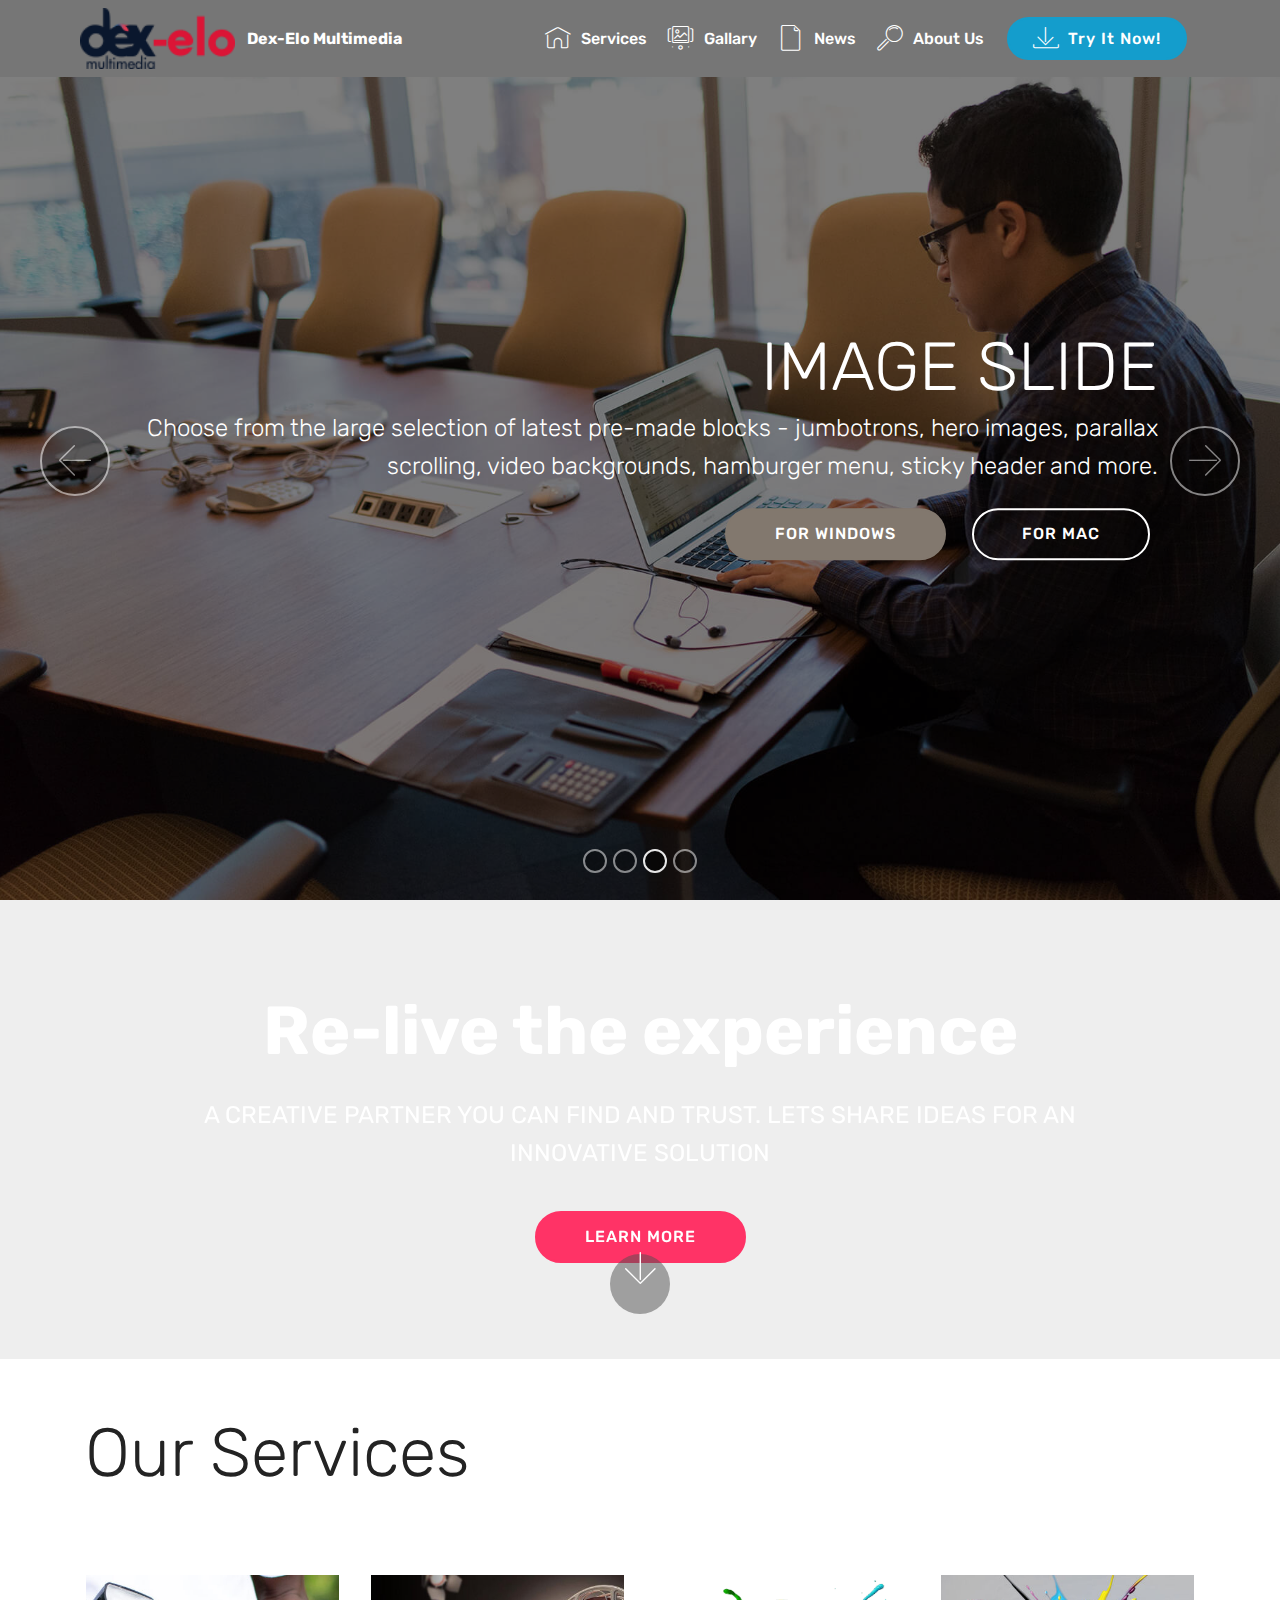
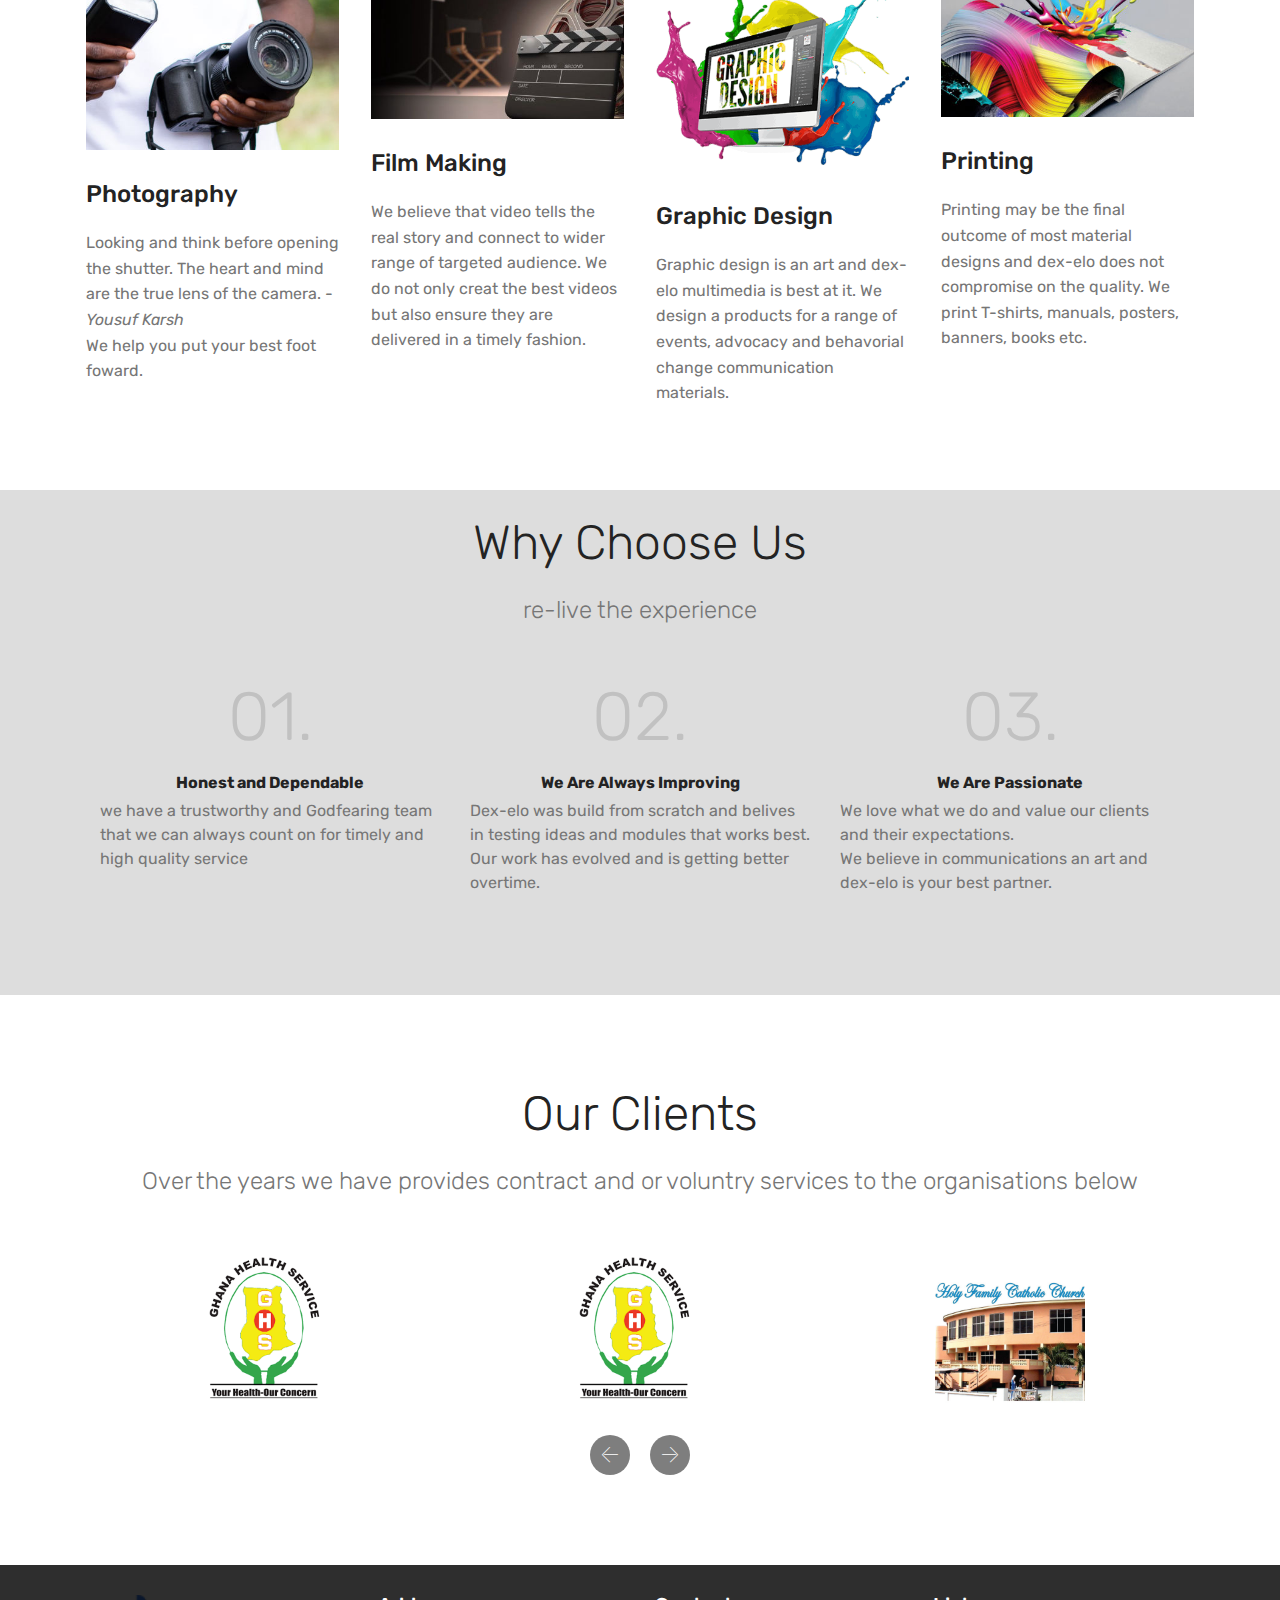
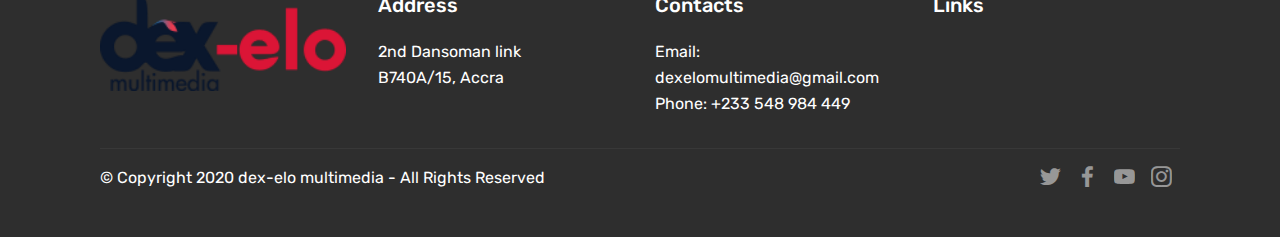
==== index.html @ 0873e0fc "create github pages" ====
<!DOCTYPE html>
<html  >
<head>
  <!-- Site made with Mobirise Website Builder v4.11.6, https://mobirise.com -->
  <meta charset="UTF-8">
  <meta http-equiv="X-UA-Compatible" content="IE=edge">
  <meta name="generator" content="Mobirise v4.11.6, mobirise.com">
  <meta name="viewport" content="width=device-width, initial-scale=1, minimum-scale=1">
  <link rel="shortcut icon" href="assets/images/dex-elo-logo-122x48.png" type="image/x-icon">
  <meta name="description" content="">
  
  <title>Home</title>
  <link rel="stylesheet" href="assets/web/assets/mobirise-icons/mobirise-icons.css">
  <link rel="stylesheet" href="assets/bootstrap/css/bootstrap.min.css">
  <link rel="stylesheet" href="assets/bootstrap/css/bootstrap-grid.min.css">
  <link rel="stylesheet" href="assets/bootstrap/css/bootstrap-reboot.min.css">
  <link rel="stylesheet" href="assets/socicon/css/styles.css">
  <link rel="stylesheet" href="assets/dropdown/css/style.css">
  <link rel="stylesheet" href="assets/tether/tether.min.css">
  <link rel="stylesheet" href="assets/theme/css/style.css">
  <link rel="preload" as="style" href="assets/mobirise/css/mbr-additional.css"><link rel="stylesheet" href="assets/mobirise/css/mbr-additional.css" type="text/css">
  
  
  
</head>
<body>
  <section class="menu cid-qTkzRZLJNu" once="menu" id="menu1-0">

    

    <nav class="navbar navbar-expand beta-menu navbar-dropdown align-items-center navbar-fixed-top navbar-toggleable-sm">
        <button class="navbar-toggler navbar-toggler-right" type="button" data-toggle="collapse" data-target="#navbarSupportedContent" aria-controls="navbarSupportedContent" aria-expanded="false" aria-label="Toggle navigation">
            <div class="hamburger">
                <span></span>
                <span></span>
                <span></span>
                <span></span>
            </div>
        </button>
        <div class="menu-logo">
            <div class="navbar-brand">
                <span class="navbar-logo">
                    <a href="page1.html">
                         <img src="assets/images/dex-elo-logo-122x48.png" alt="Mobirise" title="" style="height: 3.8rem;">
                    </a>
                </span>
                <span class="navbar-caption-wrap"><a class="navbar-caption text-white display-4" href="page1.html">Dex-Elo Multimedia</a></span>
            </div>
        </div>
        <div class="collapse navbar-collapse" id="navbarSupportedContent">
            <ul class="navbar-nav nav-dropdown" data-app-modern-menu="true"><li class="nav-item">
                    <a class="nav-link link text-white display-4" href="https://mobirise.com">
                        <span class="mbri-home mbr-iconfont mbr-iconfont-btn"></span>
                        Services
                    </a>
                </li><li class="nav-item"><a class="nav-link link text-white display-4" href="page3.html"><span class="mbri-image-slider mbr-iconfont mbr-iconfont-btn"></span>
                        
                        Gallary</a></li><li class="nav-item"><a class="nav-link link text-white display-4" href="page2.html"><span class="mbri-new-file mbr-iconfont mbr-iconfont-btn"></span>
                        
                        News</a></li>
                <li class="nav-item">
                    <a class="nav-link link text-white display-4" href="page1.html">
                        <span class="mbri-search mbr-iconfont mbr-iconfont-btn"></span>
                        About Us
                    </a>
                </li></ul>
            <div class="navbar-buttons mbr-section-btn"><a class="btn btn-sm btn-primary display-4" href="https://mobirise.com">
                    <span class="mbri-save mbr-iconfont mbr-iconfont-btn "></span>
                    Try It Now!
                </a></div>
        </div>
    </nav>
</section>

<section class="engine"><a href="https://mobirise.info/q">responsive site templates</a></section><section class="carousel slide cid-rN1eMyso9P" data-interval="false" id="slider1-k">

    

    <div class="full-screen"><div class="mbr-slider slide carousel" data-pause="true" data-keyboard="false" data-ride="false" data-interval="false"><ol class="carousel-indicators"><li data-app-prevent-settings="" data-target="#slider1-k" data-slide-to="0"></li><li data-app-prevent-settings="" data-target="#slider1-k" data-slide-to="1"></li><li data-app-prevent-settings="" data-target="#slider1-k" class=" active" data-slide-to="2"></li><li data-app-prevent-settings="" data-target="#slider1-k" data-slide-to="3"></li></ol><div class="carousel-inner" role="listbox"><div class="carousel-item slider-fullscreen-image" data-bg-video-slide="false" style="background-image: url(assets/images/background1.jpg);"><div class="container container-slide"><div class="image_wrapper"><div class="mbr-overlay"></div><img src="assets/images/background1.jpg" alt="" title=""><div class="carousel-caption justify-content-center"><div class="col-10 align-center"><h2 class="mbr-fonts-style display-1">FULL SCREEN SLIDER</h2><p class="lead mbr-text mbr-fonts-style display-5">Choose from the large selection of latest pre-made blocks - jumbotrons, hero images, parallax scrolling, video backgrounds, hamburger menu, sticky header and more.</p></div></div></div></div></div><div class="carousel-item slider-fullscreen-image" data-bg-video-slide="false" style="background-image: url(assets/images/background2.jpg);"><div class="container container-slide"><div class="image_wrapper"><div class="mbr-overlay"></div><img src="assets/images/background2.jpg" alt="" title=""><div class="carousel-caption justify-content-center"><div class="col-10 align-left"><h2 class="mbr-fonts-style display-1">VIDEO SLIDE</h2><p class="lead mbr-text mbr-fonts-style display-5">Slide with youtube video background and color overlay. Title and text are aligned to the left.</p><div class="mbr-section-btn" buttons="0"><a class="btn btn-primary display-4" href="https://mobirise.com">FOR WINDOWS</a> <a class="btn  btn-white-outline display-4" href="https://mobirise.com">FOR MAC</a></div></div></div></div></div></div><div class="carousel-item slider-fullscreen-image active" data-bg-video-slide="false" style="background-image: url(assets/images/background3.jpg);"><div class="container container-slide"><div class="image_wrapper"><div class="mbr-overlay"></div><img src="assets/images/background3.jpg" alt="" title=""><div class="carousel-caption justify-content-center"><div class="col-10 align-right"><h2 class="mbr-fonts-style display-1">IMAGE SLIDE</h2><p class="lead mbr-text mbr-fonts-style display-5">Choose from the large selection of latest pre-made blocks - jumbotrons, hero images, parallax scrolling, video backgrounds, hamburger menu, sticky header and more.</p><div class="mbr-section-btn" buttons="0"><a class="btn btn-info display-4" href="https://mobirise.com">FOR WINDOWS</a> <a class="btn  btn-white-outline display-4" href="https://mobirise.com">FOR MAC</a></div></div></div></div></div></div><div class="carousel-item slider-fullscreen-image" data-bg-video-slide="false" style="background-image: url(assets/images/img-5803.jpg);"><div class="container container-slide"><div class="image_wrapper"><div class="mbr-overlay"></div><img src="assets/images/img-5803.jpg" alt="" title=""><div class="carousel-caption justify-content-center"><div class="col-10 align-right"><h2 class="mbr-fonts-style display-1">IMAGE SLIDE</h2><p class="lead mbr-text mbr-fonts-style display-5">Choose from the large selection of latest pre-made blocks - jumbotrons, hero images, parallax scrolling, video backgrounds, hamburger menu, sticky header and more.</p><div class="mbr-section-btn" buttons="0"><a class="btn btn-info display-4" href="https://mobirise.com">FOR WINDOWS</a> <a class="btn  btn-white-outline display-4" href="https://mobirise.com">FOR MAC</a></div></div></div></div></div></div></div><a data-app-prevent-settings="" class="carousel-control carousel-control-prev" role="button" data-slide="prev" href="#slider1-k"><span aria-hidden="true" class="mbri-left mbr-iconfont"></span><span class="sr-only">Previous</span></a><a data-app-prevent-settings="" class="carousel-control carousel-control-next" role="button" data-slide="next" href="#slider1-k"><span aria-hidden="true" class="mbri-right mbr-iconfont"></span><span class="sr-only">Next</span></a></div></div>

</section>

<section class="cid-qTkA127IK8 mbr-parallax-background" id="header2-1">

    

    

    <div class="container align-center">
        <div class="row justify-content-md-center">
            <div class="mbr-white col-md-10">
                <h1 class="mbr-section-title mbr-bold pb-3 mbr-fonts-style display-1">
                    Re-live the experience</h1>
                
                <p class="mbr-text pb-3 mbr-fonts-style display-5">
                    A CREATIVE PARTNER YOU CAN FIND AND TRUST. LETS SHARE IDEAS FOR AN INNOVATIVE SOLUTION</p>
                <div class="mbr-section-btn"><a class="btn btn-md btn-secondary display-4" href="page1.html">LEARN MORE</a></div>
            </div>
        </div>
    </div>
    <div class="mbr-arrow hidden-sm-down" aria-hidden="true">
        <a href="#next">
            <i class="mbri-down mbr-iconfont"></i>
        </a>
    </div>
</section>

<section class="services1 cid-rMUDi0NY8j" id="services1-9">
    <!---->
    
    <!---->
    <!--Overlay-->
    
    <!--Container-->
    <div class="container">
        <div class="row justify-content-center">
            <!--Titles-->
            <div class="title pb-5 col-12">
                <h2 class="align-left pb-3 mbr-fonts-style display-1">
                    Our Services</h2>
                
            </div>
            <!--Card-1-->
            <div class="card col-12 col-md-6 p-3 col-lg-3">
                <div class="card-wrapper">
                    <div class="card-img">
                        <img src="assets/images/img-4976-2-416x288.jpg" alt="Mobirise" title="">
                    </div>
                    <div class="card-box">
                        <h4 class="card-title mbr-fonts-style display-5">Photography</h4>
                        <p class="mbr-text mbr-fonts-style display-7">
                            Looking and think before opening the shutter. The heart and mind are the true lens of the camera. -<em>Yousuf Karsh</em><br>We help you put your best foot foward.</p>
                        <!--Btn-->
                        
                    </div>
                </div>
            </div>
            <!--Card-2-->
            <div class="card col-12 col-md-6 p-3 col-lg-3">
                <div class="card-wrapper">
                    <div class="card-img">
                        <img src="assets/images/td-u-filmmaking-production-featured-416x237.jpg" alt="Mobirise" title="">
                    </div>
                    <div class="card-box">
                        <h4 class="card-title mbr-fonts-style display-5">
                            Film Making</h4>
                        <p class="mbr-text mbr-fonts-style display-7">
                            We believe that video tells the real story and connect to wider range of targeted audience. We do not only creat the best videos but also ensure they are delivered in a timely fashion.</p>
                        <!--Btn-->
                        
                    </div>
                </div>
            </div>
            <!--Card-3-->
            <div class="card col-12 col-md-6 p-3 col-lg-3">
                <div class="card-wrapper">
                    <div class="card-img">
                        <img src="assets/images/graphic-design-banner-827852-416x324.png" alt="Mobirise" title="">
                    </div>
                    <div class="card-box">
                        <h4 class="card-title mbr-fonts-style display-5">Graphic Design</h4>
                        <p class="mbr-text mbr-fonts-style display-7">
                            Graphic design is an art and dex-elo multimedia is best at it. We design a products for a range of events, advocacy and behavorial change communication materials.</p>
                        <!--Btn-->
                        
                    </div>
                </div>
            </div>
            <!--Card-4-->
            <div class="card col-12 col-md-6 p-3 col-lg-3 last-child">
                <div class="card-wrapper">
                    <div class="card-img">
                        <img src="assets/images/printing-services-toronto-416x234.jpg" alt="Mobirise" title="">
                    </div>
                    <div class="card-box">
                        <h4 class="card-title mbr-fonts-style display-5">
                            Printing
                        </h4>
                        <p class="mbr-text mbr-fonts-style display-7">Printing may be the final outcome of most material designs and dex-elo does not compromise on the quality. We print T-shirts, manuals, posters, banners, books etc.</p>
                        <!--Btn-->
                        
                    </div>
                </div>
            </div>
        </div>
    </div>
</section>

<section class="counters6 counters cid-rMUD8htPBD mbr-parallax-background" id="counters6-8">

    

    <div class="mbr-overlay" style="opacity: 0.5; background-color: rgb(204, 204, 204);">
    </div>

    <div class="container pt-4 mt-2">
        <h2 class="mbr-section-title pb-3 align-center mbr-fonts-style display-2">Why Choose Us</h2>
        <h3 class="mbr-section-subtitle pb-5 align-center mbr-fonts-style display-5">
            re-live the experience</h3>
        <div>
                <div class="cards-container">
                    <div class="card col-12 col-md-6 col-lg-4 pb-md-4">
                        <div class="panel-item align-center">
                            <div class="card-img pb-3">
                                <h3 class="img-text mbr-fonts-style display-1">01.</h3>
                            </div>
                            <div class="card-text">
                                <h4 class="mbr-content-title mbr-bold mbr-fonts-style display-7">Honest and Dependable</h4>
                                <p class="mbr-content-text mbr-fonts-style display-7">
                                    we have a trustworthy and Godfearing team that we can always count on for timely and high quality service</p>
                            </div>
                        </div>
                    </div>
                    <div class="card col-12 col-md-6 col-lg-4 pb-md-4">
                        <div class="panel-item align-center">
                            <div class="card-img pb-3">
                                <h3 class="img-text mbr-fonts-style display-1">02.</h3>
                            </div>
                            <div class="card-text">
                                <h4 class="mbr-content-title mbr-bold mbr-fonts-style display-7">We Are Always Improving</h4>
                                <p class="mbr-content-text mbr-fonts-style display-7">
                                    Dex-elo was build from scratch and belives in testing ideas and modules that works best. Our work has evolved and is getting better overtime.</p>
                            </div>
                        </div>
                    </div>
                    <div class="card col-12 col-md-6 col-lg-4 last-child">
                        <div class="panel-item align-center">
                            <div class="card-img pb-3">
                                <h3 class="img-text mbr-fonts-style display-1">03.</h3>
                            </div>
                            <div class="card-text">
                                <h4 class="mbr-content-title mbr-bold mbr-fonts-style display-7">We Are Passionate</h4>
                                <p class="mbr-content-text mbr-fonts-style display-7">
                                        We love what we do and value our clients and their expectations.<br>We believe in communications an art and dex-elo is your best partner.</p>
                            </div>
                        </div>
                    </div>
                    
                </div>
            </div>
    </div>
</section>

<section class="clients cid-rMUDwthqH9" data-interval="false" id="clients-a">
      

    
        <div class="container mb-5">
            <div class="media-container-row">
                <div class="col-12 align-center">
                    <h2 class="mbr-section-title pb-3 mbr-fonts-style display-2">
                        Our Clients
                    </h2>
                    <h3 class="mbr-section-subtitle mbr-light mbr-fonts-style display-5">Over the years we have provides contract and or voluntry services to the organisations below</h3>
                </div>
            </div>
        </div>

    <div class="container">
        <div class="carousel slide" role="listbox" data-pause="true" data-keyboard="false" data-ride="carousel" data-interval="5000">
            <div class="carousel-inner" data-visible="4">
                
                
                
                
                
            <div class="carousel-item ">
                    <div class="media-container-row">
                        <div class="col-md-12">
                            <div class="wrap-img ">
                                <img src="assets/images/download-225x225.png" class="img-responsive clients-img" alt="" title="">
                            </div>
                        </div>
                    </div>
                </div><div class="carousel-item ">
                    <div class="media-container-row">
                        <div class="col-md-12">
                            <div class="wrap-img ">
                                <img src="assets/images/download-225x225.png" class="img-responsive clients-img" alt="" title="">
                            </div>
                        </div>
                    </div>
                </div><div class="carousel-item ">
                    <div class="media-container-row">
                        <div class="col-md-12">
                            <div class="wrap-img ">
                                <img src="assets/images/holy-900x900.jpg" class="img-responsive clients-img" alt="" title="">
                            </div>
                        </div>
                    </div>
                </div></div>
            <div class="carousel-controls">
                <a data-app-prevent-settings="" class="carousel-control carousel-control-prev" role="button" data-slide="prev">
                    <span aria-hidden="true" class="mbri-left mbr-iconfont"></span>
                    <span class="sr-only">Previous</span>
                </a>
                <a data-app-prevent-settings="" class="carousel-control carousel-control-next" role="button" data-slide="next">
                    <span aria-hidden="true" class="mbri-right mbr-iconfont"></span>
                    <span class="sr-only">Next</span>
                </a>
            </div>
        </div>
    </div>
</section>

<section class="cid-qTkAaeaxX5" id="footer1-2">

    

    

    <div class="container">
        <div class="media-container-row content text-white">
            <div class="col-12 col-md-3">
                <div class="media-wrap">
                    <a href="https://mobirise.com/">
                        <img src="assets/images/dex-elo-logo-192x75.png" alt="Mobirise" title="">
                    </a>
                </div>
            </div>
            <div class="col-12 col-md-3 mbr-fonts-style display-7">
                <h5 class="pb-3">
                    Address
                </h5>
                <p class="mbr-text">
                    2nd Dansoman link &nbsp; &nbsp; &nbsp; &nbsp; &nbsp; &nbsp; &nbsp; &nbsp; &nbsp; &nbsp;&nbsp;<br>B740A/15, Accra&nbsp;</p>
            </div>
            <div class="col-12 col-md-3 mbr-fonts-style display-7">
                <h5 class="pb-3">
                    Contacts
                </h5>
                <p class="mbr-text">
                    Email: dexelomultimedia@gmail.com
                    <br>Phone: +233 548 984 449 &nbsp; &nbsp; &nbsp; &nbsp; &nbsp; &nbsp;&nbsp;<br></p>
            </div>
            <div class="col-12 col-md-3 mbr-fonts-style display-7">
                <h5 class="pb-3">
                    Links
                </h5>
                <p class="mbr-text">&nbsp;<br>&nbsp;<br><br></p>
            </div>
        </div>
        <div class="footer-lower">
            <div class="media-container-row">
                <div class="col-sm-12">
                    <hr>
                </div>
            </div>
            <div class="media-container-row mbr-white">
                <div class="col-sm-6 copyright">
                    <p class="mbr-text mbr-fonts-style display-7">
                        © Copyright 2020 dex-elo multimedia - All Rights Reserved
                    </p>
                </div>
                <div class="col-md-6">
                    <div class="social-list align-right">
                        <div class="soc-item">
                            <a href="https://twitter.com/dexelomultimedia" target="_blank">
                                <span class="mbr-iconfont mbr-iconfont-social socicon-twitter socicon"></span>
                            </a>
                        </div>
                        <div class="soc-item">
                            <a href="https://www.facebook.com/dexelomultimedia" target="_blank">
                                <span class="mbr-iconfont mbr-iconfont-social socicon-facebook socicon"></span>
                            </a>
                        </div>
                        <div class="soc-item">
                            <a href="https://www.youtube.com/channel/UCo9VFwol6zrpH3OZ1vHnXPw/featured?view_as=subscriber" target="_blank">
                                <span class="mbr-iconfont mbr-iconfont-social socicon-youtube socicon"></span>
                            </a>
                        </div>
                        <div class="soc-item">
                            <a href="https://instagram.com/dexelomultimedia" target="_blank">
                                <span class="mbr-iconfont mbr-iconfont-social socicon-instagram socicon"></span>
                            </a>
                        </div>
                        
                        
                    </div>
                </div>
            </div>
        </div>
    </div>
</section>


  <script src="assets/web/assets/jquery/jquery.min.js"></script>
  <script src="assets/popper/popper.min.js"></script>
  <script src="assets/bootstrap/js/bootstrap.min.js"></script>
  <script src="assets/smoothscroll/smooth-scroll.js"></script>
  <script src="assets/dropdown/js/nav-dropdown.js"></script>
  <script src="assets/dropdown/js/navbar-dropdown.js"></script>
  <script src="assets/touchswipe/jquery.touch-swipe.min.js"></script>
  <script src="assets/tether/tether.min.js"></script>
  <script src="assets/vimeoplayer/jquery.mb.vimeo_player.js"></script>
  <script src="assets/mbr-clients-slider/mbr-clients-slider.js"></script>
  <script src="assets/bootstrapcarouselswipe/bootstrap-carousel-swipe.js"></script>
  <script src="assets/parallax/jarallax.min.js"></script>
  <script src="assets/viewportchecker/jquery.viewportchecker.js"></script>
  <script src="assets/ytplayer/jquery.mb.ytplayer.min.js"></script>
  <script src="assets/theme/js/script.js"></script>
  <script src="assets/slidervideo/script.js"></script>
  
  
</body>
</html>
---- assets/web/assets/mobirise-icons/mobirise-icons.css ----
@font-face {
  font-family: 'MobiriseIcons';
  src:  url('mobirise-icons.eot?spat4u');
  src:  url('mobirise-icons.eot?spat4u#iefix') format('embedded-opentype'),
    url('mobirise-icons.ttf?spat4u') format('truetype'),
    url('mobirise-icons.woff?spat4u') format('woff'),
    url('mobirise-icons.svg?spat4u#MobiriseIcons') format('svg');
  font-weight: normal;
  font-style: normal;
  font-display: swap;
}

[class^="mbri-"], [class*=" mbri-"] {
  /* use !important to prevent issues with browser extensions that change fonts */
  font-family: MobiriseIcons !important;
  speak: none;
  font-style: normal;
  font-weight: normal;
  font-variant: normal;
  text-transform: none;
  line-height: 1;

  /* Better Font Rendering =========== */
  -webkit-font-smoothing: antialiased;
  -moz-osx-font-smoothing: grayscale;
}

.mbri-add-submenu:before {
  content: "\e900";
}
.mbri-alert:before {
  content: "\e901";
}
.mbri-align-center:before {
  content: "\e902";
}
.mbri-align-justify:before {
  content: "\e903";
}
.mbri-align-left:before {
  content: "\e904";
}
.mbri-align-right:before {
  content: "\e905";
}
.mbri-android:before {
  content: "\e906";
}
.mbri-apple:before {
  content: "\e907";
}
.mbri-arrow-down:before {
  content: "\e908";
}
.mbri-arrow-next:before {
  content: "\e909";
}
.mbri-arrow-prev:before {
  content: "\e90a";
}
.mbri-arrow-up:before {
  content: "\e90b";
}
.mbri-bold:before {
  content: "\e90c";
}
.mbri-bookmark:before {
  content: "\e90d";
}
.mbri-bootstrap:before {
  content: "\e90e";
}
.mbri-briefcase:before {
  content: "\e90f";
}
.mbri-browse:before {
  content: "\e910";
}
.mbri-bulleted-list:before {
  content: "\e911";
}
.mbri-calendar:before {
  content: "\e912";
}
.mbri-camera:before {
  content: "\e913";
}
.mbri-cart-add:before {
  content: "\e914";
}
.mbri-cart-full:before {
  content: "\e915";
}
.mbri-cash:before {
  content: "\e916";
}
.mbri-change-style:before {
  content: "\e917";
}
.mbri-chat:before {
  content: "\e918";
}
.mbri-clock:before {
  content: "\e919";
}
.mbri-close:before {
  content: "\e91a";
}
.mbri-cloud:before {
  content: "\e91b";
}
.mbri-code:before {
  content: "\e91c";
}
.mbri-contact-form:before {
  content: "\e91d";
}
.mbri-credit-card:before {
  content: "\e91e";
}
.mbri-cursor-click:before {
  content: "\e91f";
}
.mbri-cust-feedback:before {
  content: "\e920";
}
.mbri-database:before {
  content: "\e921";
}
.mbri-delivery:before {
  content: "\e922";
}
.mbri-desktop:before {
  content: "\e923";
}
.mbri-devices:before {
  content: "\e924";
}
.mbri-down:before {
  content: "\e925";
}
.mbri-download:before {
  content: "\e989";
}
.mbri-drag-n-drop:before {
  content: "\e927";
}
.mbri-drag-n-drop2:before {
  content: "\e928";
}
.mbri-edit:before {
  content: "\e929";
}
.mbri-edit2:before {
  content: "\e92a";
}
.mbri-error:before {
  content: "\e92b";
}
.mbri-extension:before {
  content: "\e92c";
}
.mbri-features:before {
  content: "\e92d";
}
.mbri-file:before {
  content: "\e92e";
}
.mbri-flag:before {
  content: "\e92f";
}
.mbri-folder:before {
  content: "\e930";
}
.mbri-gift:before {
  content: "\e931";
}
.mbri-github:before {
  content: "\e932";
}
.mbri-globe:before {
  content: "\e933";
}
.mbri-globe-2:before {
  content: "\e934";
}
.mbri-growing-chart:before {
  content: "\e935";
}
.mbri-hearth:before {
  content: "\e936";
}
.mbri-help:before {
  content: "\e937";
}
.mbri-home:before {
  content: "\e938";
}
.mbri-hot-cup:before {
  content: "\e939";
}
.mbri-idea:before {
  content: "\e93a";
}
.mbri-image-gallery:before {
  content: "\e93b";
}
.mbri-image-slider:before {
  content: "\e93c";
}
.mbri-info:before {
  content: "\e93d";
}
.mbri-italic:before {
  content: "\e93e";
}
.mbri-key:before {
  content: "\e93f";
}
.mbri-laptop:before {
  content: "\e940";
}
.mbri-layers:before {
  content: "\e941";
}
.mbri-left-right:before {
  content: "\e942";
}
.mbri-left:before {
  content: "\e943";
}
.mbri-letter:before {
  content: "\e944";
}
.mbri-like:before {
  content: "\e945";
}
.mbri-link:before {
  content: "\e946";
}
.mbri-lock:before {
  content: "\e947";
}
.mbri-login:before {
  content: "\e948";
}
.mbri-logout:before {
  content: "\e949";
}
.mbri-magic-stick:before {
  content: "\e94a";
}
.mbri-map-pin:before {
  content: "\e94b";
}
.mbri-menu:before {
  content: "\e94c";
}
.mbri-mobile:before {
  content: "\e94d";
}
.mbri-mobile2:before {
  content: "\e94e";
}
.mbri-mobirise:before {
  content: "\e94f";
}
.mbri-more-horizontal:before {
  content: "\e950";
}
.mbri-more-vertical:before {
  content: "\e951";
}
.mbri-music:before {
  content: "\e952";
}
.mbri-new-file:before {
  content: "\e953";
}
.mbri-numbered-list:before {
  content: "\e954";
}
.mbri-opened-folder:before {
  content: "\e955";
}
.mbri-pages:before {
  content: "\e956";
}
.mbri-paper-plane:before {
  content: "\e957";
}
.mbri-paperclip:before {
  content: "\e958";
}
.mbri-photo:before {
  content: "\e959";
}
.mbri-photos:before {
  content: "\e95a";
}
.mbri-pin:before {
  content: "\e95b";
}
.mbri-play:before {
  content: "\e95c";
}
.mbri-plus:before {
  content: "\e95d";
}
.mbri-preview:before {
  content: "\e95e";
}
.mbri-print:before {
  content: "\e95f";
}
.mbri-protect:before {
  content: "\e960";
}
.mbri-question:before {
  content: "\e961";
}
.mbri-quote-left:before {
  content: "\e962";
}
.mbri-quote-right:before {
  content: "\e963";
}
.mbri-refresh:before {
  content: "\e964";
}
.mbri-responsive:before {
  content: "\e965";
}
.mbri-right:before {
  content: "\e966";
}
.mbri-rocket:before {
  content: "\e967";
}
.mbri-sad-face:before {
  content: "\e968";
}
.mbri-sale:before {
  content: "\e969";
}
.mbri-save:before {
  content: "\e96a";
}
.mbri-search:before {
  content: "\e96b";
}
.mbri-setting:before {
  content: "\e96c";
}
.mbri-setting2:before {
  content: "\e96d";
}
.mbri-setting3:before {
  content: "\e96e";
}
.mbri-share:before {
  content: "\e96f";
}
.mbri-shopping-bag:before {
  content: "\e970";
}
.mbri-shopping-basket:before {
  content: "\e971";
}
.mbri-shopping-cart:before {
  content: "\e972";
}
.mbri-sites:before {
  content: "\e973";
}
.mbri-smile-face:before {
  content: "\e974";
}
.mbri-speed:before {
  content: "\e975";
}
.mbri-star:before {
  content: "\e976";
}
.mbri-success:before {
  content: "\e977";
}
.mbri-sun:before {
  content: "\e978";
}
.mbri-sun2:before {
  content: "\e979";
}
.mbri-tablet:before {
  content: "\e97a";
}
.mbri-tablet-vertical:before {
  content: "\e97b";
}
.mbri-target:before {
  content: "\e97c";
}
.mbri-timer:before {
  content: "\e97d";
}
.mbri-to-ftp:before {
  content: "\e97e";
}
.mbri-to-local-drive:before {
  content: "\e97f";
}
.mbri-touch-swipe:before {
  content: "\e980";
}
.mbri-touch:before {
  content: "\e981";
}
.mbri-trash:before {
  content: "\e982";
}
.mbri-underline:before {
  content: "\e983";
}
.mbri-unlink:before {
  content: "\e984";
}
.mbri-unlock:before {
  content: "\e985";
}
.mbri-up-down:before {
  content: "\e986";
}
.mbri-up:before {
  content: "\e987";
}
.mbri-update:before {
  content: "\e988";
}
.mbri-upload:before {
 content: "\e926"; 
}
.mbri-user:before {
  content: "\e98a";
}
.mbri-user2:before {
  content: "\e98b";
}
.mbri-users:before {
  content: "\e98c";
}
.mbri-video:before {
  content: "\e98d";
}
.mbri-video-play:before {
  content: "\e98e";
}
.mbri-watch:before {
  content: "\e98f";
}
.mbri-website-theme:before {
  content: "\e990";
}
.mbri-wifi:before {
  content: "\e991";
}
.mbri-windows:before {
  content: "\e992";
}
.mbri-zoom-out:before {
  content: "\e993";
}
.mbri-redo:before {
  content: "\e994";
}
.mbri-undo:before {
  content: "\e995";
}
---- assets/socicon/css/styles.css ----
@charset "UTF-8";

@font-face {
  font-family: "socicon";
  src:url("../fonts/socicon.eot");
  src:url("../fonts/socicon.eot?#iefix") format("embedded-opentype"),
    url("../fonts/socicon.woff") format("woff"),
    url("../fonts/socicon.ttf") format("truetype"),
    url("../fonts/socicon.svg#socicon") format("svg");
  font-weight: normal;
  font-style: normal;
  font-display:swap;
}

[data-icon]:before {
  font-family: "socicon" !important;
  content: attr(data-icon);
  font-style: normal !important;
  font-weight: normal !important;
  font-variant: normal !important;
  text-transform: none !important;
  speak: none;
  line-height: 1;
  -webkit-font-smoothing: antialiased;
  -moz-osx-font-smoothing: grayscale;
}

[class^="socicon-"]:before,
[class*=" socicon-"]:before {
  font-family: "socicon" !important;
  font-style: normal !important;
  font-weight: normal !important;
  font-variant: normal !important;
  text-transform: none !important;
  speak: none;
  line-height: 1;
  -webkit-font-smoothing: antialiased;
  -moz-osx-font-smoothing: grayscale;
}

.socicon-modelmayhem:before {
  content: "\e000";
}
.socicon-mixcloud:before {
  content: "\e001";
}
.socicon-drupal:before {
  content: "\e002";
}
.socicon-swarm:before {
  content: "\e003";
}
.socicon-istock:before {
  content: "\e004";
}
.socicon-yammer:before {
  content: "\e005";
}
.socicon-ello:before {
  content: "\e006";
}
.socicon-stackoverflow:before {
  content: "\e007";
}
.socicon-persona:before {
  content: "\e008";
}
.socicon-triplej:before {
  content: "\e009";
}
.socicon-houzz:before {
  content: "\e00a";
}
.socicon-rss:before {
  content: "\e00b";
}
.socicon-paypal:before {
  content: "\e00c";
}
.socicon-odnoklassniki:before {
  content: "\e00d";
}
.socicon-airbnb:before {
  content: "\e00e";
}
.socicon-periscope:before {
  content: "\e00f";
}
.socicon-outlook:before {
  content: "\e010";
}
.socicon-coderwall:before {
  content: "\e011";
}
.socicon-tripadvisor:before {
  content: "\e012";
}
.socicon-appnet:before {
  content: "\e013";
}
.socicon-goodreads:before {
  content: "\e014";
}
.socicon-tripit:before {
  content: "\e015";
}
.socicon-lanyrd:before {
  content: "\e016";
}
.socicon-slideshare:before {
  content: "\e017";
}
.socicon-buffer:before {
  content: "\e018";
}
.socicon-disqus:before {
  content: "\e019";
}
.socicon-vkontakte:before {
  content: "\e01a";
}
.socicon-whatsapp:before {
  content: "\e01b";
}
.socicon-patreon:before {
  content: "\e01c";
}
.socicon-storehouse:before {
  content: "\e01d";
}
.socicon-pocket:before {
  content: "\e01e";
}
.socicon-mail:before {
  content: "\e01f";
}
.socicon-blogger:before {
  content: "\e020";
}
.socicon-technorati:before {
  content: "\e021";
}
.socicon-reddit:before {
  content: "\e022";
}
.socicon-dribbble:before {
  content: "\e023";
}
.socicon-stumbleupon:before {
  content: "\e024";
}
.socicon-digg:before {
  content: "\e025";
}
.socicon-envato:before {
  content: "\e026";
}
.socicon-behance:before {
  content: "\e027";
}
.socicon-delicious:before {
  content: "\e028";
}
.socicon-deviantart:before {
  content: "\e029";
}
.socicon-forrst:before {
  content: "\e02a";
}
.socicon-play:before {
  content: "\e02b";
}
.socicon-zerply:before {
  content: "\e02c";
}
.socicon-wikipedia:before {
  content: "\e02d";
}
.socicon-apple:before {
  content: "\e02e";
}
.socicon-flattr:before {
  content: "\e02f";
}
.socicon-github:before {
  content: "\e030";
}
.socicon-renren:before {
  content: "\e031";
}
.socicon-friendfeed:before {
  content: "\e032";
}
.socicon-newsvine:before {
  content: "\e033";
}
.socicon-identica:before {
  content: "\e034";
}
.socicon-bebo:before {
  content: "\e035";
}
.socicon-zynga:before {
  content: "\e036";
}
.socicon-steam:before {
  content: "\e037";
}
.socicon-xbox:before {
  content: "\e038";
}
.socicon-windows:before {
  content: "\e039";
}
.socicon-qq:before {
  content: "\e03a";
}
.socicon-douban:before {
  content: "\e03b";
}
.socicon-meetup:before {
  content: "\e03c";
}
.socicon-playstation:before {
  content: "\e03d";
}
.socicon-android:before {
  content: "\e03e";
}
.socicon-snapchat:before {
  content: "\e03f";
}
.socicon-twitter:before {
  content: "\e040";
}
.socicon-facebook:before {
  content: "\e041";
}
.socicon-googleplus:before {
  content: "\e042";
}
.socicon-pinterest:before {
  content: "\e043";
}
.socicon-foursquare:before {
  content: "\e044";
}
.socicon-yahoo:before {
  content: "\e045";
}
.socicon-skype:before {
  content: "\e046";
}
.socicon-yelp:before {
  content: "\e047";
}
.socicon-feedburner:before {
  content: "\e048";
}
.socicon-linkedin:before {
  content: "\e049";
}
.socicon-viadeo:before {
  content: "\e04a";
}
.socicon-xing:before {
  content: "\e04b";
}
.socicon-myspace:before {
  content: "\e04c";
}
.socicon-soundcloud:before {
  content: "\e04d";
}
.socicon-spotify:before {
  content: "\e04e";
}
.socicon-grooveshark:before {
  content: "\e04f";
}
.socicon-lastfm:before {
  content: "\e050";
}
.socicon-youtube:before {
  content: "\e051";
}
.socicon-vimeo:before {
  content: "\e052";
}
.socicon-dailymotion:before {
  content: "\e053";
}
.socicon-vine:before {
  content: "\e054";
}
.socicon-flickr:before {
  content: "\e055";
}
.socicon-500px:before {
  content: "\e056";
}
.socicon-wordpress:before {
  content: "\e058";
}
.socicon-tumblr:before {
  content: "\e059";
}
.socicon-twitch:before {
  content: "\e05a";
}
.socicon-8tracks:before {
  content: "\e05b";
}
.socicon-amazon:before {
  content: "\e05c";
}
.socicon-icq:before {
  content: "\e05d";
}
.socicon-smugmug:before {
  content: "\e05e";
}
.socicon-ravelry:before {
  content: "\e05f";
}
.socicon-weibo:before {
  content: "\e060";
}
.socicon-baidu:before {
  content: "\e061";
}
.socicon-angellist:before {
  content: "\e062";
}
.socicon-ebay:before {
  content: "\e063";
}
.socicon-imdb:before {
  content: "\e064";
}
.socicon-stayfriends:before {
  content: "\e065";
}
.socicon-residentadvisor:before {
  content: "\e066";
}
.socicon-google:before {
  content: "\e067";
}
.socicon-yandex:before {
  content: "\e068";
}
.socicon-sharethis:before {
  content: "\e069";
}
.socicon-bandcamp:before {
  content: "\e06a";
}
.socicon-itunes:before {
  content: "\e06b";
}
.socicon-deezer:before {
  content: "\e06c";
}
.socicon-telegram:before {
  content: "\e06e";
}
.socicon-openid:before {
  content: "\e06f";
}
.socicon-amplement:before {
  content: "\e070";
}
.socicon-viber:before {
  content: "\e071";
}
.socicon-zomato:before {
  content: "\e072";
}
.socicon-draugiem:before {
  content: "\e074";
}
.socicon-endomodo:before {
  content: "\e075";
}
.socicon-filmweb:before {
  content: "\e076";
}
.socicon-stackexchange:before {
  content: "\e077";
}
.socicon-wykop:before {
  content: "\e078";
}
.socicon-teamspeak:before {
  content: "\e079";
}
.socicon-teamviewer:before {
  content: "\e07a";
}
.socicon-ventrilo:before {
  content: "\e07b";
}
.socicon-younow:before {
  content: "\e07c";
}
.socicon-raidcall:before {
  content: "\e07d";
}
.socicon-mumble:before {
  content: "\e07e";
}
.socicon-medium:before {
  content: "\e06d";
}
.socicon-bebee:before {
  content: "\e07f";
}
.socicon-hitbox:before {
  content: "\e080";
}
.socicon-reverbnation:before {
  content: "\e081";
}
.socicon-formulr:before {
  content: "\e082";
}
.socicon-instagram:before {
  content: "\e057";
}
.socicon-battlenet:before {
  content: "\e083";
}
.socicon-chrome:before {
  content: "\e084";
}
.socicon-discord:before {
  content: "\e086";
}
.socicon-issuu:before {
  content: "\e087";
}
.socicon-macos:before {
  content: "\e088";
}
.socicon-firefox:before {
  content: "\e089";
}
.socicon-opera:before {
  content: "\e08d";
}
.socicon-keybase:before {
  content: "\e090";
}
.socicon-alliance:before {
  content: "\e091";
}
.socicon-livejournal:before {
  content: "\e092";
}
.socicon-googlephotos:before {
  content: "\e093";
}
.socicon-horde:before {
  content: "\e094";
}
.socicon-etsy:before {
  content: "\e095";
}
.socicon-zapier:before {
  content: "\e096";
}
.socicon-google-scholar:before {
  content: "\e097";
}
.socicon-researchgate:before {
  content: "\e098";
}
.socicon-wechat:before {
  content: "\e099";
}
.socicon-strava:before {
  content: "\e09a";
}
.socicon-line:before {
  content: "\e09b";
}
.socicon-lyft:before {
  content: "\e09c";
}
.socicon-uber:before {
  content: "\e09d";
}
.socicon-songkick:before {
  content: "\e09e";
}
.socicon-viewbug:before {
  content: "\e09f";
}
.socicon-googlegroups:before {
  content: "\e0a0";
}
.socicon-quora:before {
  content: "\e073";
}
.socicon-diablo:before {
  content: "\e085";
}
.socicon-blizzard:before {
  content: "\e0a1";
}
.socicon-hearthstone:before {
  content: "\e08b";
}
.socicon-heroes:before {
  content: "\e08a";
}
.socicon-overwatch:before {
  content: "\e08c";
}
.socicon-warcraft:before {
  content: "\e08e";
}
.socicon-starcraft:before {
  content: "\e08f";
}
.socicon-beam:before {
  content: "\e0a2";
}
.socicon-curse:before {
  content: "\e0a3";
}
.socicon-player:before {
  content: "\e0a4";
}
.socicon-streamjar:before {
  content: "\e0a5";
}
.socicon-nintendo:before {
  content: "\e0a6";
}
.socicon-hellocoton:before {
  content: "\e0a7";
}
---- assets/dropdown/css/style.css ----
.navbar-dropdown {
  left: 0;
  padding: 0;
  position: absolute;
  right: 0;
  top: 0;
  transition: all 0.45s ease;
  z-index: 1030;
  background: #282828; }
  .navbar-dropdown .navbar-logo {
    margin-right: 0.8rem;
    transition: margin 0.3s ease-in-out;
    vertical-align: middle; }
    .navbar-dropdown .navbar-logo img {
      height: 3.125rem;
      transition: all 0.3s ease-in-out; }
    .navbar-dropdown .navbar-logo.mbr-iconfont {
      font-size: 3.125rem;
      line-height: 3.125rem; }
  .navbar-dropdown .navbar-caption {
    font-weight: 700;
    white-space: normal;
    vertical-align: -4px;
    line-height: 3.125rem !important; }
    .navbar-dropdown .navbar-caption, .navbar-dropdown .navbar-caption:hover {
      color: inherit;
      text-decoration: none; }
  .navbar-dropdown .mbr-iconfont + .navbar-caption {
    vertical-align: -1px; }
  .navbar-dropdown.navbar-fixed-top {
    position: fixed; }
  .navbar-dropdown .navbar-brand span {
    vertical-align: -4px; }
  .navbar-dropdown.bg-color.transparent {
    background: none; }
  .navbar-dropdown.navbar-short .navbar-brand {
    padding: 0.625rem 0; }
    .navbar-dropdown.navbar-short .navbar-brand span {
      vertical-align: -1px; }
  .navbar-dropdown.navbar-short .navbar-caption {
    line-height: 2.375rem !important;
    vertical-align: -2px; }
  .navbar-dropdown.navbar-short .navbar-logo {
    margin-right: 0.5rem; }
    .navbar-dropdown.navbar-short .navbar-logo img {
      height: 2.375rem; }
    .navbar-dropdown.navbar-short .navbar-logo.mbr-iconfont {
      font-size: 2.375rem;
      line-height: 2.375rem; }
  .navbar-dropdown.navbar-short .mbr-table-cell {
    height: 3.625rem; }
  .navbar-dropdown .navbar-close {
    left: 0.6875rem;
    position: fixed;
    top: 0.75rem;
    z-index: 1000; }
  .navbar-dropdown .hamburger-icon {
    content: "";
    display: inline-block;
    vertical-align: middle;
    width: 16px;
    -webkit-box-shadow: 0 -6px 0 1px #282828,0 0 0 1px #282828,0 6px 0 1px #282828;
    -moz-box-shadow: 0 -6px 0 1px #282828,0 0 0 1px #282828,0 6px 0 1px #282828;
    box-shadow: 0 -6px 0 1px #282828,0 0 0 1px #282828,0 6px 0 1px #282828; }

.dropdown-menu .dropdown-toggle[data-toggle="dropdown-submenu"]::after {
  border-bottom: 0.35em solid transparent;
  border-left: 0.35em solid;
  border-right: 0;
  border-top: 0.35em solid transparent;
  margin-left: 0.3rem; }

.dropdown-menu .dropdown-item:focus {
  outline: 0; }

.nav-dropdown {
  font-size: 0.75rem;
  font-weight: 500;
  height: auto !important; }
  .nav-dropdown .nav-btn {
    padding-left: 1rem; }
  .nav-dropdown .link {
    margin: .667em 1.667em;
    font-weight: 500;
    padding: 0;
    transition: color .2s ease-in-out; }
    .nav-dropdown .link.dropdown-toggle {
      margin-right: 2.583em; }
      .nav-dropdown .link.dropdown-toggle::after {
        margin-left: .25rem;
        border-top: 0.35em solid;
        border-right: 0.35em solid transparent;
        border-left: 0.35em solid transparent;
        border-bottom: 0; }
      .nav-dropdown .link.dropdown-toggle[aria-expanded="true"] {
        margin: 0;
        padding: 0.667em 3.263em  0.667em 1.667em; }
  .nav-dropdown .link::after,
  .nav-dropdown .dropdown-item::after {
    color: inherit; }
  .nav-dropdown .btn {
    font-size: 0.75rem;
    font-weight: 700;
    letter-spacing: 0;
    margin-bottom: 0;
    padding-left: 1.25rem;
    padding-right: 1.25rem; }
  .nav-dropdown .dropdown-menu {
    border-radius: 0;
    border: 0;
    left: 0;
    margin: 0;
    padding-bottom: 1.25rem;
    padding-top: 1.25rem;
    position: relative; }
  .nav-dropdown .dropdown-submenu {
    margin-left: 0.125rem;
    top: 0; }
  .nav-dropdown .dropdown-item {
    font-weight: 500;
    line-height: 2;
    padding: 0.3846em 4.615em 0.3846em 1.5385em;
    position: relative;
    transition: color .2s ease-in-out, background-color .2s ease-in-out; }
    .nav-dropdown .dropdown-item::after {
      margin-top: -0.3077em;
      position: absolute;
      right: 1.1538em;
      top: 50%; }
    .nav-dropdown .dropdown-item:focus, .nav-dropdown .dropdown-item:hover {
      background: none; }

@media (max-width: 767px) {
  .nav-dropdown.navbar-toggleable-sm {
    bottom: 0;
    display: none;
    left: 0;
    overflow-x: hidden;
    position: fixed;
    top: 0;
    transform: translateX(-100%);
    -ms-transform: translateX(-100%);
    -webkit-transform: translateX(-100%);
    width: 18.75rem;
    z-index: 999; } }
.nav-dropdown.navbar-toggleable-xl {
  bottom: 0;
  display: none;
  left: 0;
  overflow-x: hidden;
  position: fixed;
  top: 0;
  transform: translateX(-100%);
  -ms-transform: translateX(-100%);
  -webkit-transform: translateX(-100%);
  width: 18.75rem;
  z-index: 999; }

.nav-dropdown-sm {
  display: block !important;
  overflow-x: hidden;
  overflow: auto;
  padding-top: 3.875rem; }
  .nav-dropdown-sm::after {
    content: "";
    display: block;
    height: 3rem;
    width: 100%; }
  .nav-dropdown-sm.collapse.in ~ .navbar-close {
    display: block !important; }
  .nav-dropdown-sm.collapsing, .nav-dropdown-sm.collapse.in {
    transform: translateX(0);
    -ms-transform: translateX(0);
    -webkit-transform: translateX(0);
    transition: all 0.25s ease-out;
    -webkit-transition: all 0.25s ease-out;
    background: #282828; }
  .nav-dropdown-sm.collapsing[aria-expanded="false"] {
    transform: translateX(-100%);
    -ms-transform: translateX(-100%);
    -webkit-transform: translateX(-100%); }
  .nav-dropdown-sm .nav-item {
    display: block;
    margin-left: 0 !important;
    padding-left: 0; }
  .nav-dropdown-sm .link,
  .nav-dropdown-sm .dropdown-item {
    border-top: 1px dotted rgba(255, 255, 255, 0.1);
    font-size: 0.8125rem;
    line-height: 1.6;
    margin: 0 !important;
    padding: 0.875rem 2.4rem 0.875rem 1.5625rem !important;
    position: relative;
    white-space: normal; }
    .nav-dropdown-sm .link:focus, .nav-dropdown-sm .link:hover,
    .nav-dropdown-sm .dropdown-item:focus,
    .nav-dropdown-sm .dropdown-item:hover {
      background: rgba(0, 0, 0, 0.2) !important;
      color: #c0a375; }
  .nav-dropdown-sm .nav-btn {
    position: relative;
    padding: 1.5625rem 1.5625rem 0 1.5625rem; }
    .nav-dropdown-sm .nav-btn::before {
      border-top: 1px dotted rgba(255, 255, 255, 0.1);
      content: "";
      left: 0;
      position: absolute;
      top: 0;
      width: 100%; }
    .nav-dropdown-sm .nav-btn + .nav-btn {
      padding-top: 0.625rem; }
      .nav-dropdown-sm .nav-btn + .nav-btn::before {
        display: none; }
  .nav-dropdown-sm .btn {
    padding: 0.625rem 0; }
  .nav-dropdown-sm .dropdown-toggle[data-toggle="dropdown-submenu"]::after {
    margin-left: .25rem;
    border-top: 0.35em solid;
    border-right: 0.35em solid transparent;
    border-left: 0.35em solid transparent;
    border-bottom: 0; }
  .nav-dropdown-sm .dropdown-toggle[data-toggle="dropdown-submenu"][aria-expanded="true"]::after {
    border-top: 0;
    border-right: 0.35em solid transparent;
    border-left: 0.35em solid transparent;
    border-bottom: 0.35em solid; }
  .nav-dropdown-sm .dropdown-menu {
    margin: 0;
    padding: 0;
    position: relative;
    top: 0;
    left: 0;
    width: 100%;
    border: 0;
    float: none;
    border-radius: 0;
    background: none; }
  .nav-dropdown-sm .dropdown-submenu {
    left: 100%;
    margin-left: 0.125rem;
    margin-top: -1.25rem;
    top: 0; }

.navbar-toggleable-sm .nav-dropdown .dropdown-menu {
  position: absolute; }

.navbar-toggleable-sm .nav-dropdown .dropdown-submenu {
  left: 100%;
  margin-left: 0.125rem;
  margin-top: -1.25rem;
  top: 0; }

.navbar-toggleable-sm.opened .nav-dropdown .dropdown-menu {
  position: relative; }

.navbar-toggleable-sm.opened .nav-dropdown .dropdown-submenu {
  left: 0;
  margin-left: 00rem;
  margin-top: 0rem;
  top: 0; }

.is-builder .nav-dropdown.collapsing {
  transition: none !important; }

/*# sourceMappingURL=style.css.map */
---- assets/theme/css/style.css ----
/*!
 * Mobirise v4 theme (https://mobirise.com/)
 * Copyright 2017 Mobirise
 */
section {
  background-color: #eeeeee; }

body {
  font-style: normal;
  line-height: 1.5; }

section,
.container,
.container-fluid {
  position: relative;
  word-wrap: break-word; }

a.mbr-iconfont:hover {
  text-decoration: none; }

.article .lead p,
.article .lead ul,
.article .lead ol,
.article .lead pre,
.article .lead blockquote {
  margin-bottom: 0; }

ul,
ol,
pre,
blockquote {
  margin-bottom: 2.3125rem; }

pre {
  background: #f4f4f4;
  padding: 10px 24px;
  white-space: pre-wrap; }

.inactive {
  -webkit-user-select: none;
  -moz-user-select: none;
  -ms-user-select: none;
  user-select: none;
  pointer-events: none;
  -webkit-user-drag: none;
  user-drag: none; }

.mbr-section__comments .row {
  justify-content: center;
  -webkit-justify-content: center; }

a {
  font-style: normal;
  font-weight: 400;
  cursor: pointer; }
  a, a:hover {
    text-decoration: none; }

figure {
  margin-bottom: 0; }

body {
  color: #232323; }

h1,
h2,
h3,
h4,
h5,
h6,
.h1,
.h2,
.h3,
.h4,
.h5,
.h6,
.display-1,
.display-2,
.display-3,
.display-4 {
  line-height: 1;
  word-break: break-word;
  word-wrap: break-word; }

.mbr-section-title {
  font-style: normal;
  line-height: 1.2; }

.mbr-section-subtitle {
  line-height: 1.3; }

.mbr-text {
  font-style: normal;
  line-height: 1.6; }

b,
strong {
  font-weight: bold; }

blockquote {
  padding: 10px 0 10px 20px;
  position: relative;
  border-left: 2px solid;
  border-color: #ff3366; }

input:-webkit-autofill, input:-webkit-autofill:hover, input:-webkit-autofill:focus, input:-webkit-autofill:active {
  transition-delay: 9999s;
  transition-property: background-color, color; }

textarea[type='hidden'] {
  display: none; }

body {
  position: relative; }

section {
  background-position: 50% 50%;
  background-repeat: no-repeat;
  background-size: cover; }
  section .mbr-background-video,
  section .mbr-background-video-preview {
    position: absolute;
    bottom: 0;
    left: 0;
    right: 0;
    top: 0; }

.hidden {
  visibility: hidden; }

.mbr-z-index20 {
  z-index: 20; }

/*! Base colors */
.mbr-white {
  color: #ffffff; }

.mbr-black {
  color: #000000; }

.mbr-bg-white {
  background-color: #ffffff; }

.mbr-bg-black {
  background-color: #000000; }

/*! Text-aligns */
.align-left {
  text-align: left; }

.align-center {
  text-align: center; }

.align-right {
  text-align: right; }

@media (max-width: 767px) {
  .align-left,
  .align-center,
  .align-right,
  .mbr-section-btn,
  .mbr-section-title {
    text-align: center; } }
/*! Font-weight  */
.mbr-light {
  font-weight: 300; }

.mbr-regular {
  font-weight: 400; }

.mbr-semibold {
  font-weight: 500; }

.mbr-bold {
  font-weight: 700; }

/*! Media  */
.media-size-item {
  -webkit-flex: 1 1 auto;
  -moz-flex: 1 1 auto;
  -ms-flex: 1 1 auto;
  -o-flex: 1 1 auto;
  flex: 1 1 auto; }

.media-content {
  -webkit-flex-basis: 100%;
  flex-basis: 100%; }

.media-container-row {
  display: -ms-flexbox;
  display: -webkit-flex;
  display: flex;
  -webkit-flex-direction: row;
  -ms-flex-direction: row;
  flex-direction: row;
  -webkit-flex-wrap: wrap;
  -ms-flex-wrap: wrap;
  flex-wrap: wrap;
  -webkit-justify-content: center;
  -ms-flex-pack: center;
  justify-content: center;
  -webkit-align-content: center;
  -ms-flex-line-pack: center;
  align-content: center;
  -webkit-align-items: start;
  -ms-flex-align: start;
  align-items: start; }
  .media-container-row .media-size-item {
    width: 400px; }

.media-container-column {
  display: -ms-flexbox;
  display: -webkit-flex;
  display: flex;
  -webkit-flex-direction: column;
  -ms-flex-direction: column;
  flex-direction: column;
  -webkit-flex-wrap: wrap;
  -ms-flex-wrap: wrap;
  flex-wrap: wrap;
  -webkit-justify-content: center;
  -ms-flex-pack: center;
  justify-content: center;
  -webkit-align-content: center;
  -ms-flex-line-pack: center;
  align-content: center;
  -webkit-align-items: stretch;
  -ms-flex-align: stretch;
  align-items: stretch; }
  .media-container-column > * {
    width: 100%; }

@media (min-width: 992px) {
  .media-container-row {
    -webkit-flex-wrap: nowrap;
    -ms-flex-wrap: nowrap;
    flex-wrap: nowrap; } }
figure {
  overflow: hidden; }

figure[mbr-media-size] {
  transition: width 0.1s; }

.mbr-figure img,
.mbr-figure iframe {
  display: block;
  width: 100%; }

.card {
  background-color: transparent;
  border: none; }

.card-box {
  width: 100%; }

.card-img {
  text-align: center;
  flex-shrink: 0;
  -webkit-flex-shrink: 0; }

.media {
  max-width: 100%;
  margin: 0 auto; }

.mbr-figure {
  -ms-flex-item-align: center;
  -ms-grid-row-align: center;
  -webkit-align-self: center;
  align-self: center; }

.media-container > div {
  max-width: 100%; }

.mbr-figure img,
.card-img img {
  width: 100%; }

@media (max-width: 991px) {
  .media-size-item {
    width: auto !important; }

  .media {
    width: auto; }

  .mbr-figure {
    width: 100% !important; } }
/*! Buttons */
.btn {
  font-weight: 500;
  border-width: 2px;
  font-style: normal;
  letter-spacing: 1px;
  margin: .4rem .8rem;
  white-space: normal;
  -webkit-transition: all .3s ease-in-out;
  -moz-transition: all .3s ease-in-out;
  transition: all .3s ease-in-out;
  display: inline-flex;
  align-items: center;
  justify-content: center;
  word-break: break-word;
  -webkit-align-items: center;
  -webkit-justify-content: center;
  display: -webkit-inline-flex; }

.btn-sm {
  font-weight: 500;
  letter-spacing: 1px;
  -webkit-transition: all .3s ease-in-out;
  -moz-transition: all .3s ease-in-out;
  transition: all .3s ease-in-out; }

.btn-md {
  font-weight: 500;
  letter-spacing: 1px;
  margin: .4rem .8rem !important;
  -webkit-transition: all .3s ease-in-out;
  -moz-transition: all .3s ease-in-out;
  transition: all .3s ease-in-out; }

.btn-lg {
  font-weight: 500;
  letter-spacing: 1px;
  margin: .4rem .8rem !important;
  -webkit-transition: all .3s ease-in-out;
  -moz-transition: all .3s ease-in-out;
  transition: all .3s ease-in-out; }

.mbr-section-btn {
  margin-left: -0.25rem;
  margin-right: -0.25rem;
  font-size: 0; }

nav .mbr-section-btn {
  margin-left: 0rem;
  margin-right: 0rem; }

.btn-form {
  border-radius: 0; }
  .btn-form:hover {
    cursor: pointer; }

/*! Btn icon margin */
.btn .mbr-iconfont,
.btn.btn-sm .mbr-iconfont {
  cursor: pointer;
  margin-right: 0.5rem; }

.btn.btn-md .mbr-iconfont,
.btn.btn-md .mbr-iconfont {
  margin-right: 0.8rem; }

.mbr-regular {
  font-weight: 400; }

.mbr-semibold {
  font-weight: 500; }

.mbr-bold {
  font-weight: 700; }

[type='submit'] {
  -webkit-appearance: none; }

/*! Full-screen */
.mbr-fullscreen .mbr-overlay {
  min-height: 100vh; }

.mbr-fullscreen {
  display: flex;
  display: -webkit-flex;
  display: -moz-flex;
  display: -ms-flex;
  display: -o-flex;
  align-items: center;
  -webkit-align-items: center;
  min-height: 100vh;
  padding-top: 3rem;
  padding-bottom: 3rem; }

/*! Map */
.map {
  height: 25rem;
  position: relative; }
  .map iframe {
    width: 100%;
    height: 100%; }

.mbr-overlay {
  background-color: #000;
  bottom: 0;
  left: 0;
  opacity: .5;
  position: absolute;
  right: 0;
  top: 0;
  z-index: 0;
  pointer-events: none; }

/* Form */
blockquote {
  font-style: italic;
  padding: 10px 0 10px 20px;
  font-size: 1.09rem;
  position: relative;
  border-width: 3px; }

.form-control {
  background-color: #f5f5f5;
  box-shadow: none;
  color: #565656;
  line-height: 1.43;
  min-height: 3.5em;
  padding: 1.07em .5em; }
  .form-control, .form-control:focus {
    border: 1px solid #e8e8e8; }
  .form-active .form-control:invalid {
    border-color: red; }

.form-control-label {
  position: relative;
  cursor: pointer;
  margin-bottom: .357em;
  padding: 0; }

.alert {
  color: #ffffff;
  border-radius: 0;
  border: 0;
  font-size: .875rem;
  line-height: 1.5;
  margin-bottom: 1.875rem;
  padding: 1.25rem;
  position: relative; }
  .alert.alert-form::after {
    background-color: inherit;
    bottom: -7px;
    content: "";
    display: block;
    height: 14px;
    left: 50%;
    margin-left: -7px;
    position: absolute;
    transform: rotate(45deg);
    width: 14px;
    -webkit-transform: rotate(45deg); }

.form-asterisk {
  font-family: initial;
  position: absolute;
  top: -2px;
  font-weight: normal; }

/*! Scroll to top arrow */
#scrollToTop a i:before {
  content: '';
  position: absolute;
  height: 40%;
  top: 25%;
  background: #fff;
  width: 2px;
  left: calc(50% - 1px); }
#scrollToTop a i:after {
  content: '';
  position: absolute;
  display: block;
  border-top: 2px solid #fff;
  border-right: 2px solid #fff;
  width: 40%;
  height: 40%;
  left: 30%;
  bottom: 30%;
  transform: rotate(135deg);
  -webkit-transform: rotate(135deg); }

.mbr-arrow-up {
  bottom: 25px;
  right: 90px;
  position: fixed;
  text-align: right;
  z-index: 5000;
  color: #ffffff;
  font-size: 32px;
  transform: rotate(180deg);
  -webkit-transform: rotate(180deg); }

.mbr-arrow-up a {
  background: rgba(0, 0, 0, 0.2);
  border-radius: 3px;
  color: #fff;
  display: inline-block;
  height: 60px;
  width: 60px;
  outline-style: none !important;
  position: relative;
  text-decoration: none;
  transition: all 0.3s ease-in-out;
  cursor: pointer;
  text-align: center; }
  .mbr-arrow-up a:hover {
    background-color: rgba(0, 0, 0, 0.4); }
  .mbr-arrow-up a i {
    line-height: 60px; }

.mbr-arrow-up-icon {
  display: block;
  color: #fff; }

.mbr-arrow-up-icon::before {
  content: '\203a';
  display: inline-block;
  font-family: serif;
  font-size: 32px;
  line-height: 1;
  font-style: normal;
  position: relative;
  top: 6px;
  left: -4px;
  -webkit-transform: rotate(-90deg);
  transform: rotate(-90deg); }

/*! Arrow Down */
.mbr-arrow {
  position: absolute;
  bottom: 45px;
  left: 50%;
  width: 60px;
  height: 60px;
  cursor: pointer;
  background-color: rgba(80, 80, 80, 0.5);
  border-radius: 50%;
  -webkit-transform: translateX(-50%);
  transform: translateX(-50%); }
  .mbr-arrow > a {
    display: inline-block;
    text-decoration: none;
    outline-style: none;
    -webkit-animation: arrowdown 1.7s ease-in-out infinite;
    animation: arrowdown 1.7s ease-in-out infinite; }
    .mbr-arrow > a > i {
      position: absolute;
      top: -2px;
      left: 15px;
      font-size: 2rem; }

@keyframes arrowdown {
  0% {
    transform: translateY(0px);
    -webkit-transform: translateY(0px); }
  50% {
    transform: translateY(-5px);
    -webkit-transform: translateY(-5px); }
  100% {
    transform: translateY(0px);
    -webkit-transform: translateY(0px); } }
@-webkit-keyframes arrowdown {
  0% {
    transform: translateY(0px);
    -webkit-transform: translateY(0px); }
  50% {
    transform: translateY(-5px);
    -webkit-transform: translateY(-5px); }
  100% {
    transform: translateY(0px);
    -webkit-transform: translateY(0px); } }
@media (max-width: 500px) {
  .mbr-arrow-up {
    left: 50%;
    right: auto;
    transform: translateX(-50%) rotate(180deg);
    -webkit-transform: translateX(-50%) rotate(180deg); } }
/*Gradients animation*/
@keyframes gradient-animation {
  from {
    background-position: 0% 100%;
    animation-timing-function: ease-in-out; }
  to {
    background-position: 100% 0%;
    animation-timing-function: ease-in-out; } }
@-webkit-keyframes gradient-animation {
  from {
    background-position: 0% 100%;
    animation-timing-function: ease-in-out; }
  to {
    background-position: 100% 0%;
    animation-timing-function: ease-in-out; } }
.bg-gradient {
  background-size: 200% 200%;
  animation: gradient-animation 5s infinite alternate;
  -webkit-animation: gradient-animation 5s infinite alternate; }

.menu .navbar-brand {
  display: -webkit-flex; }
  .menu .navbar-brand span {
    display: flex;
    display: -webkit-flex; }
  .menu .navbar-brand .navbar-caption-wrap {
    display: -webkit-flex; }
  .menu .navbar-brand .navbar-logo img {
    display: -webkit-flex; }
@media (min-width: 768px) and (max-width: 1023px) {
  .menu .navbar-toggleable-sm .navbar-nav {
    display: -webkit-box;
    display: -webkit-flex;
    display: -ms-flexbox; } }
@media (max-width: 1023px) {
  .menu .navbar-collapse {
    max-height: 93.5vh; }
    .menu .navbar-collapse.show {
      overflow: auto; } }
@media (min-width: 1024px) {
  .menu .navbar-nav.nav-dropdown {
    display: -webkit-flex; }
  .menu .navbar-toggleable-sm .navbar-collapse {
    display: -webkit-flex !important; }
  .menu .collapsed .navbar-collapse {
    max-height: 93.5vh; }
    .menu .collapsed .navbar-collapse.show {
      overflow: auto; } }
@media (max-width: 767px) {
  .menu .navbar-collapse {
    max-height: 80vh; } }

/* Others*/
.note-check a[data-value=Rubik] {
  font-style: normal; }

.mbr-arrow a {
  color: #ffffff; }

@media (max-width: 767px) {
  .mbr-arrow {
    display: none; } }
.navbar {
  display: -webkit-flex;
  -webkit-flex-wrap: wrap;
  -webkit-align-items: center;
  -webkit-justify-content: space-between; }

.navbar-collapse {
  -webkit-flex-basis: 100%;
  -webkit-flex-grow: 1;
  -webkit-align-items: center; }

.nav-dropdown .link {
  padding: 0.667em 1.667em !important;
  margin: 0 !important; }

.nav {
  display: -webkit-flex;
  -webkit-flex-wrap: wrap; }

.row {
  display: -webkit-flex;
  -webkit-flex-wrap: wrap; }

.justify-content-center {
  -webkit-justify-content: center; }

.form-inline {
  display: -webkit-flex;
  -webkit-flex-flow: row wrap;
  -webkit-align-items: center; }

.card-wrapper {
  -webkit-flex: 1; }

.carousel-control {
  z-index: 10;
  display: -webkit-flex;
  -webkit-align-items: center;
  -webkit-justify-content: center; }

.carousel-controls {
  display: -webkit-flex; }

.media {
  display: -webkit-flex; }

.form-group:focus {
  outline: none; }

.jq-selectbox__select {
  padding: 1.07em 0.5em;
  position: absolute;
  top: 0;
  left: 0;
  width: 100%; }

.jq-selectbox__dropdown {
  position: absolute;
  top: 100% !important;
  left: 0 !important;
  width: 100% !important; }

.jq-selectbox__trigger-arrow {
  transform: translateY(-50%); }

.jq-selectbox li {
  padding: 1.07em 0.5em; }

input[type='range'] {
  padding-left: 0 !important;
  padding-right: 0 !important; }

.modal-dialog,
.modal-content {
  height: 100%; }

.modal-dialog .carousel-inner {
  height: calc(100vh - 1.75rem); }
  @media (max-width: 575px) {
    .modal-dialog .carousel-inner {
      height: calc(100vh - 1rem); } }

.carousel-item {
  text-align: center; }

.carousel-item img {
  margin: auto; }

.navbar-toggler {
  -webkit-align-self: flex-start;
  -ms-flex-item-align: start;
  align-self: flex-start;
  padding: 0.25rem 0.75rem;
  font-size: 1.25rem;
  line-height: 1;
  background: transparent;
  border: 1px solid transparent;
  -webkit-border-radius: 0.25rem;
  border-radius: 0.25rem; }

.navbar-toggler:focus,
.navbar-toggler:hover {
  text-decoration: none; }

.navbar-toggler-icon {
  display: inline-block;
  width: 1.5em;
  height: 1.5em;
  vertical-align: middle;
  content: '';
  background: no-repeat center center;
  -webkit-background-size: 100% 100%;
  -o-background-size: 100% 100%;
  background-size: 100% 100%; }

.navbar-toggler-left {
  position: absolute;
  left: 1rem; }

.navbar-toggler-right {
  position: absolute;
  right: 1rem; }

@media (max-width: 575px) {
  .navbar-toggleable .navbar-nav .dropdown-menu {
    position: static;
    float: none; }

  .navbar-toggleable > .container {
    padding-right: 0;
    padding-left: 0; } }
@media (min-width: 576px) {
  .navbar-toggleable {
    -webkit-box-orient: horizontal;
    -webkit-box-direction: normal;
    -webkit-flex-direction: row;
    -ms-flex-direction: row;
    flex-direction: row;
    -webkit-flex-wrap: nowrap;
    -ms-flex-wrap: nowrap;
    flex-wrap: nowrap;
    -webkit-box-align: center;
    -webkit-align-items: center;
    -ms-flex-align: center;
    align-items: center; }

  .navbar-toggleable .navbar-nav {
    -webkit-box-orient: horizontal;
    -webkit-box-direction: normal;
    -webkit-flex-direction: row;
    -ms-flex-direction: row;
    flex-direction: row; }

  .navbar-toggleable .navbar-nav .nav-link {
    padding-right: 0.5rem;
    padding-left: 0.5rem; }

  .navbar-toggleable > .container {
    display: -webkit-box;
    display: -webkit-flex;
    display: -ms-flexbox;
    display: flex;
    -webkit-flex-wrap: nowrap;
    -ms-flex-wrap: nowrap;
    flex-wrap: nowrap;
    -webkit-box-align: center;
    -webkit-align-items: center;
    -ms-flex-align: center;
    align-items: center; }

  .navbar-toggleable .navbar-collapse {
    display: -webkit-box !important;
    display: -webkit-flex !important;
    display: -ms-flexbox !important;
    display: flex !important;
    width: 100%; }

  .navbar-toggleable .navbar-toggler {
    display: none; } }
@media (max-width: 767px) {
  .navbar-toggleable-sm .navbar-nav .dropdown-menu {
    position: static;
    float: none; }

  .navbar-toggleable-sm > .container {
    padding-right: 0;
    padding-left: 0; } }
@media (min-width: 768px) {
  .navbar-toggleable-sm {
    -webkit-box-orient: horizontal;
    -webkit-box-direction: normal;
    -webkit-flex-direction: row;
    -ms-flex-direction: row;
    flex-direction: row;
    -webkit-flex-wrap: nowrap;
    -ms-flex-wrap: nowrap;
    flex-wrap: nowrap;
    -webkit-box-align: center;
    -webkit-align-items: center;
    -ms-flex-align: center;
    align-items: center; }

  .navbar-toggleable-sm .navbar-nav {
    -webkit-box-orient: horizontal;
    -webkit-box-direction: normal;
    -webkit-flex-direction: row;
    -ms-flex-direction: row;
    flex-direction: row; }

  .navbar-toggleable-sm .navbar-nav .nav-link {
    padding-right: 0.5rem;
    padding-left: 0.5rem; }

  .navbar-toggleable-sm > .container {
    display: -webkit-box;
    display: -webkit-flex;
    display: -ms-flexbox;
    display: flex;
    -webkit-flex-wrap: nowrap;
    -ms-flex-wrap: nowrap;
    flex-wrap: nowrap;
    -webkit-box-align: center;
    -webkit-align-items: center;
    -ms-flex-align: center;
    align-items: center; }

  .navbar-toggleable-sm .navbar-collapse {
    display: none;
    width: 100%; }

  .navbar-toggleable-sm .navbar-toggler {
    display: none; } }
@media (max-width: 1023px) {
  .navbar-toggleable-md .navbar-nav .dropdown-menu {
    position: static;
    float: none; }

  .navbar-toggleable-md > .container {
    padding-right: 0;
    padding-left: 0; } }
@media (min-width: 1024px) {
  .navbar-toggleable-md {
    -webkit-box-orient: horizontal;
    -webkit-box-direction: normal;
    -webkit-flex-direction: row;
    -ms-flex-direction: row;
    flex-direction: row;
    -webkit-flex-wrap: nowrap;
    -ms-flex-wrap: nowrap;
    flex-wrap: nowrap;
    -webkit-box-align: center;
    -webkit-align-items: center;
    -ms-flex-align: center;
    align-items: center; }

  .navbar-toggleable-md .navbar-nav {
    -webkit-box-orient: horizontal;
    -webkit-box-direction: normal;
    -webkit-flex-direction: row;
    -ms-flex-direction: row;
    flex-direction: row; }

  .navbar-toggleable-md .navbar-nav .nav-link {
    padding-right: 0.5rem;
    padding-left: 0.5rem; }

  .navbar-toggleable-md > .container {
    display: -webkit-box;
    display: -webkit-flex;
    display: -ms-flexbox;
    display: flex;
    -webkit-flex-wrap: nowrap;
    -ms-flex-wrap: nowrap;
    flex-wrap: nowrap;
    -webkit-box-align: center;
    -webkit-align-items: center;
    -ms-flex-align: center;
    align-items: center; }

  .navbar-toggleable-md .navbar-collapse {
    display: -webkit-box !important;
    display: -webkit-flex !important;
    display: -ms-flexbox !important;
    display: flex !important;
    width: 100%; }

  .navbar-toggleable-md .navbar-toggler {
    display: none; } }
@media (max-width: 1199px) {
  .navbar-toggleable-lg .navbar-nav .dropdown-menu {
    position: static;
    float: none; }

  .navbar-toggleable-lg > .container {
    padding-right: 0;
    padding-left: 0; } }
@media (min-width: 1200px) {
  .navbar-toggleable-lg {
    -webkit-box-orient: horizontal;
    -webkit-box-direction: normal;
    -webkit-flex-direction: row;
    -ms-flex-direction: row;
    flex-direction: row;
    -webkit-flex-wrap: nowrap;
    -ms-flex-wrap: nowrap;
    flex-wrap: nowrap;
    -webkit-box-align: center;
    -webkit-align-items: center;
    -ms-flex-align: center;
    align-items: center; }

  .navbar-toggleable-lg .navbar-nav {
    -webkit-box-orient: horizontal;
    -webkit-box-direction: normal;
    -webkit-flex-direction: row;
    -ms-flex-direction: row;
    flex-direction: row; }

  .navbar-toggleable-lg .navbar-nav .nav-link {
    padding-right: 0.5rem;
    padding-left: 0.5rem; }

  .navbar-toggleable-lg > .container {
    display: -webkit-box;
    display: -webkit-flex;
    display: -ms-flexbox;
    display: flex;
    -webkit-flex-wrap: nowrap;
    -ms-flex-wrap: nowrap;
    flex-wrap: nowrap;
    -webkit-box-align: center;
    -webkit-align-items: center;
    -ms-flex-align: center;
    align-items: center; }

  .navbar-toggleable-lg .navbar-collapse {
    display: -webkit-box !important;
    display: -webkit-flex !important;
    display: -ms-flexbox !important;
    display: flex !important;
    width: 100%; }

  .navbar-toggleable-lg .navbar-toggler {
    display: none; } }
.navbar-toggleable-xl {
  -webkit-box-orient: horizontal;
  -webkit-box-direction: normal;
  -webkit-flex-direction: row;
  -ms-flex-direction: row;
  flex-direction: row;
  -webkit-flex-wrap: nowrap;
  -ms-flex-wrap: nowrap;
  flex-wrap: nowrap;
  -webkit-box-align: center;
  -webkit-align-items: center;
  -ms-flex-align: center;
  align-items: center; }

.navbar-toggleable-xl .navbar-nav .dropdown-menu {
  position: static;
  float: none; }

.navbar-toggleable-xl > .container {
  padding-right: 0;
  padding-left: 0; }

.navbar-toggleable-xl .navbar-nav {
  -webkit-box-orient: horizontal;
  -webkit-box-direction: normal;
  -webkit-flex-direction: row;
  -ms-flex-direction: row;
  flex-direction: row; }

.navbar-toggleable-xl .navbar-nav .nav-link {
  padding-right: 0.5rem;
  padding-left: 0.5rem; }

.navbar-toggleable-xl > .container {
  display: -webkit-box;
  display: -webkit-flex;
  display: -ms-flexbox;
  display: flex;
  -webkit-flex-wrap: nowrap;
  -ms-flex-wrap: nowrap;
  flex-wrap: nowrap;
  -webkit-box-align: center;
  -webkit-align-items: center;
  -ms-flex-align: center;
  align-items: center; }

.navbar-toggleable-xl .navbar-collapse {
  display: -webkit-box !important;
  display: -webkit-flex !important;
  display: -ms-flexbox !important;
  display: flex !important;
  width: 100%; }

.navbar-toggleable-xl .navbar-toggler {
  display: none; }

.card-img {
  width: auto; }

.menu .navbar.collapsed:not(.beta-menu) {
  flex-direction: column;
  -webkit-flex-direction: column; }

.carousel-item.active,
.carousel-item-next,
.carousel-item-prev {
  display: -webkit-box;
  display: -webkit-flex;
  display: -ms-flexbox;
  display: flex; }

.note-air-layout .dropup .dropdown-menu,
.note-air-layout .navbar-fixed-bottom .dropdown .dropdown-menu {
  bottom: initial !important; }

html,
body {
  height: auto;
  min-height: 100vh; }

.dropup .dropdown-toggle::after {
  display: none; }

/*# sourceMappingURL=style.css.map */
.engine {
	position: absolute;
	text-indent: -2400px;
	text-align: center;
	padding: 0;
	top: 0;
	left: -2400px;
}
---- assets/mobirise/css/mbr-additional.css ----
@import url(https://fonts.googleapis.com/css?family=Rubik:300,300i,400,400i,500,500i,700,700i,900,900i&display=swap);





body {
  font-family: Rubik;
}
.display-1 {
  font-family: 'Rubik', sans-serif;
  font-size: 4.25rem;
  font-display: swap;
}
.display-1 > .mbr-iconfont {
  font-size: 6.8rem;
}
.display-2 {
  font-family: 'Rubik', sans-serif;
  font-size: 3rem;
  font-display: swap;
}
.display-2 > .mbr-iconfont {
  font-size: 4.8rem;
}
.display-4 {
  font-family: 'Rubik', sans-serif;
  font-size: 1rem;
  font-display: swap;
}
.display-4 > .mbr-iconfont {
  font-size: 1.6rem;
}
.display-5 {
  font-family: 'Rubik', sans-serif;
  font-size: 1.5rem;
  font-display: swap;
}
.display-5 > .mbr-iconfont {
  font-size: 2.4rem;
}
.display-7 {
  font-family: 'Rubik', sans-serif;
  font-size: 1rem;
  font-display: swap;
}
.display-7 > .mbr-iconfont {
  font-size: 1.6rem;
}
/* ---- Fluid typography for mobile devices ---- */
/* 1.4 - font scale ratio ( bootstrap == 1.42857 ) */
/* 100vw - current viewport width */
/* (48 - 20)  48 == 48rem == 768px, 20 == 20rem == 320px(minimal supported viewport) */
/* 0.65 - min scale variable, may vary */
@media (max-width: 768px) {
  .display-1 {
    font-size: 3.4rem;
    font-size: calc( 2.1374999999999997rem + (4.25 - 2.1374999999999997) * ((100vw - 20rem) / (48 - 20)));
    line-height: calc( 1.4 * (2.1374999999999997rem + (4.25 - 2.1374999999999997) * ((100vw - 20rem) / (48 - 20))));
  }
  .display-2 {
    font-size: 2.4rem;
    font-size: calc( 1.7rem + (3 - 1.7) * ((100vw - 20rem) / (48 - 20)));
    line-height: calc( 1.4 * (1.7rem + (3 - 1.7) * ((100vw - 20rem) / (48 - 20))));
  }
  .display-4 {
    font-size: 0.8rem;
    font-size: calc( 1rem + (1 - 1) * ((100vw - 20rem) / (48 - 20)));
    line-height: calc( 1.4 * (1rem + (1 - 1) * ((100vw - 20rem) / (48 - 20))));
  }
  .display-5 {
    font-size: 1.2rem;
    font-size: calc( 1.175rem + (1.5 - 1.175) * ((100vw - 20rem) / (48 - 20)));
    line-height: calc( 1.4 * (1.175rem + (1.5 - 1.175) * ((100vw - 20rem) / (48 - 20))));
  }
}
/* Buttons */
.btn {
  padding: 1rem 3rem;
  border-radius: 3px;
}
.btn-sm {
  padding: 0.6rem 1.5rem;
  border-radius: 3px;
}
.btn-md {
  padding: 1rem 3rem;
  border-radius: 3px;
}
.btn-lg {
  padding: 1.2rem 3.2rem;
  border-radius: 3px;
}
.bg-primary {
  background-color: #149dcc !important;
}
.bg-success {
  background-color: #f7ed4a !important;
}
.bg-info {
  background-color: #82786e !important;
}
.bg-warning {
  background-color: #879a9f !important;
}
.bg-danger {
  background-color: #b1a374 !important;
}
.btn-primary,
.btn-primary:active {
  background-color: #149dcc !important;
  border-color: #149dcc !important;
  color: #ffffff !important;
}
.btn-primary:hover,
.btn-primary:focus,
.btn-primary.focus,
.btn-primary.active {
  color: #ffffff !important;
  background-color: #0d6786 !important;
  border-color: #0d6786 !important;
}
.btn-primary.disabled,
.btn-primary:disabled {
  color: #ffffff !important;
  background-color: #0d6786 !important;
  border-color: #0d6786 !important;
}
.btn-secondary,
.btn-secondary:active {
  background-color: #ff3366 !important;
  border-color: #ff3366 !important;
  color: #ffffff !important;
}
.btn-secondary:hover,
.btn-secondary:focus,
.btn-secondary.focus,
.btn-secondary.active {
  color: #ffffff !important;
  background-color: #e50039 !important;
  border-color: #e50039 !important;
}
.btn-secondary.disabled,
.btn-secondary:disabled {
  color: #ffffff !important;
  background-color: #e50039 !important;
  border-color: #e50039 !important;
}
.btn-info,
.btn-info:active {
  background-color: #82786e !important;
  border-color: #82786e !important;
  color: #ffffff !important;
}
.btn-info:hover,
.btn-info:focus,
.btn-info.focus,
.btn-info.active {
  color: #ffffff !important;
  background-color: #59524b !important;
  border-color: #59524b !important;
}
.btn-info.disabled,
.btn-info:disabled {
  color: #ffffff !important;
  background-color: #59524b !important;
  border-color: #59524b !important;
}
.btn-success,
.btn-success:active {
  background-color: #f7ed4a !important;
  border-color: #f7ed4a !important;
  color: #3f3c03 !important;
}
.btn-success:hover,
.btn-success:focus,
.btn-success.focus,
.btn-success.active {
  color: #3f3c03 !important;
  background-color: #eadd0a !important;
  border-color: #eadd0a !important;
}
.btn-success.disabled,
.btn-success:disabled {
  color: #3f3c03 !important;
  background-color: #eadd0a !important;
  border-color: #eadd0a !important;
}
.btn-warning,
.btn-warning:active {
  background-color: #879a9f !important;
  border-color: #879a9f !important;
  color: #ffffff !important;
}
.btn-warning:hover,
.btn-warning:focus,
.btn-warning.focus,
.btn-warning.active {
  color: #ffffff !important;
  background-color: #617479 !important;
  border-color: #617479 !important;
}
.btn-warning.disabled,
.btn-warning:disabled {
  color: #ffffff !important;
  background-color: #617479 !important;
  border-color: #617479 !important;
}
.btn-danger,
.btn-danger:active {
  background-color: #b1a374 !important;
  border-color: #b1a374 !important;
  color: #ffffff !important;
}
.btn-danger:hover,
.btn-danger:focus,
.btn-danger.focus,
.btn-danger.active {
  color: #ffffff !important;
  background-color: #8b7d4e !important;
  border-color: #8b7d4e !important;
}
.btn-danger.disabled,
.btn-danger:disabled {
  color: #ffffff !important;
  background-color: #8b7d4e !important;
  border-color: #8b7d4e !important;
}
.btn-white {
  color: #333333 !important;
}
.btn-white,
.btn-white:active {
  background-color: #ffffff !important;
  border-color: #ffffff !important;
  color: #808080 !important;
}
.btn-white:hover,
.btn-white:focus,
.btn-white.focus,
.btn-white.active {
  color: #808080 !important;
  background-color: #d9d9d9 !important;
  border-color: #d9d9d9 !important;
}
.btn-white.disabled,
.btn-white:disabled {
  color: #808080 !important;
  background-color: #d9d9d9 !important;
  border-color: #d9d9d9 !important;
}
.btn-black,
.btn-black:active {
  background-color: #333333 !important;
  border-color: #333333 !important;
  color: #ffffff !important;
}
.btn-black:hover,
.btn-black:focus,
.btn-black.focus,
.btn-black.active {
  color: #ffffff !important;
  background-color: #0d0d0d !important;
  border-color: #0d0d0d !important;
}
.btn-black.disabled,
.btn-black:disabled {
  color: #ffffff !important;
  background-color: #0d0d0d !important;
  border-color: #0d0d0d !important;
}
.btn-primary-outline,
.btn-primary-outline:active {
  background: none;
  border-color: #0b566f;
  color: #0b566f;
}
.btn-primary-outline:hover,
.btn-primary-outline:focus,
.btn-primary-outline.focus,
.btn-primary-outline.active {
  color: #ffffff;
  background-color: #149dcc;
  border-color: #149dcc;
}
.btn-primary-outline.disabled,
.btn-primary-outline:disabled {
  color: #ffffff !important;
  background-color: #149dcc !important;
  border-color: #149dcc !important;
}
.btn-secondary-outline,
.btn-secondary-outline:active {
  background: none;
  border-color: #cc0033;
  color: #cc0033;
}
.btn-secondary-outline:hover,
.btn-secondary-outline:focus,
.btn-secondary-outline.focus,
.btn-secondary-outline.active {
  color: #ffffff;
  background-color: #ff3366;
  border-color: #ff3366;
}
.btn-secondary-outline.disabled,
.btn-secondary-outline:disabled {
  color: #ffffff !important;
  background-color: #ff3366 !important;
  border-color: #ff3366 !important;
}
.btn-info-outline,
.btn-info-outline:active {
  background: none;
  border-color: #4b453f;
  color: #4b453f;
}
.btn-info-outline:hover,
.btn-info-outline:focus,
.btn-info-outline.focus,
.btn-info-outline.active {
  color: #ffffff;
  background-color: #82786e;
  border-color: #82786e;
}
.btn-info-outline.disabled,
.btn-info-outline:disabled {
  color: #ffffff !important;
  background-color: #82786e !important;
  border-color: #82786e !important;
}
.btn-success-outline,
.btn-success-outline:active {
  background: none;
  border-color: #d2c609;
  color: #d2c609;
}
.btn-success-outline:hover,
.btn-success-outline:focus,
.btn-success-outline.focus,
.btn-success-outline.active {
  color: #3f3c03;
  background-color: #f7ed4a;
  border-color: #f7ed4a;
}
.btn-success-outline.disabled,
.btn-success-outline:disabled {
  color: #3f3c03 !important;
  background-color: #f7ed4a !important;
  border-color: #f7ed4a !important;
}
.btn-warning-outline,
.btn-warning-outline:active {
  background: none;
  border-color: #55666b;
  color: #55666b;
}
.btn-warning-outline:hover,
.btn-warning-outline:focus,
.btn-warning-outline.focus,
.btn-warning-outline.active {
  color: #ffffff;
  background-color: #879a9f;
  border-color: #879a9f;
}
.btn-warning-outline.disabled,
.btn-warning-outline:disabled {
  color: #ffffff !important;
  background-color: #879a9f !important;
  border-color: #879a9f !important;
}
.btn-danger-outline,
.btn-danger-outline:active {
  background: none;
  border-color: #7a6e45;
  color: #7a6e45;
}
.btn-danger-outline:hover,
.btn-danger-outline:focus,
.btn-danger-outline.focus,
.btn-danger-outline.active {
  color: #ffffff;
  background-color: #b1a374;
  border-color: #b1a374;
}
.btn-danger-outline.disabled,
.btn-danger-outline:disabled {
  color: #ffffff !important;
  background-color: #b1a374 !important;
  border-color: #b1a374 !important;
}
.btn-black-outline,
.btn-black-outline:active {
  background: none;
  border-color: #000000;
  color: #000000;
}
.btn-black-outline:hover,
.btn-black-outline:focus,
.btn-black-outline.focus,
.btn-black-outline.active {
  color: #ffffff;
  background-color: #333333;
  border-color: #333333;
}
.btn-black-outline.disabled,
.btn-black-outline:disabled {
  color: #ffffff !important;
  background-color: #333333 !important;
  border-color: #333333 !important;
}
.btn-white-outline,
.btn-white-outline:active,
.btn-white-outline.active {
  background: none;
  border-color: #ffffff;
  color: #ffffff;
}
.btn-white-outline:hover,
.btn-white-outline:focus,
.btn-white-outline.focus {
  color: #333333;
  background-color: #ffffff;
  border-color: #ffffff;
}
.text-primary {
  color: #149dcc !important;
}
.text-secondary {
  color: #ff3366 !important;
}
.text-success {
  color: #f7ed4a !important;
}
.text-info {
  color: #82786e !important;
}
.text-warning {
  color: #879a9f !important;
}
.text-danger {
  color: #b1a374 !important;
}
.text-white {
  color: #ffffff !important;
}
.text-black {
  color: #000000 !important;
}
a.text-primary:hover,
a.text-primary:focus {
  color: #0b566f !important;
}
a.text-secondary:hover,
a.text-secondary:focus {
  color: #cc0033 !important;
}
a.text-success:hover,
a.text-success:focus {
  color: #d2c609 !important;
}
a.text-info:hover,
a.text-info:focus {
  color: #4b453f !important;
}
a.text-warning:hover,
a.text-warning:focus {
  color: #55666b !important;
}
a.text-danger:hover,
a.text-danger:focus {
  color: #7a6e45 !important;
}
a.text-white:hover,
a.text-white:focus {
  color: #b3b3b3 !important;
}
a.text-black:hover,
a.text-black:focus {
  color: #4d4d4d !important;
}
.alert-success {
  background-color: #70c770;
}
.alert-info {
  background-color: #82786e;
}
.alert-warning {
  background-color: #879a9f;
}
.alert-danger {
  background-color: #b1a374;
}
.mbr-section-btn a.btn:not(.btn-form) {
  border-radius: 100px;
}
.mbr-section-btn a.btn:not(.btn-form):hover,
.mbr-section-btn a.btn:not(.btn-form):focus {
  box-shadow: none !important;
}
.mbr-section-btn a.btn:not(.btn-form):hover,
.mbr-section-btn a.btn:not(.btn-form):focus {
  box-shadow: 0 10px 40px 0 rgba(0, 0, 0, 0.2) !important;
  -webkit-box-shadow: 0 10px 40px 0 rgba(0, 0, 0, 0.2) !important;
}
.mbr-gallery-filter li a {
  border-radius: 100px !important;
}
.mbr-gallery-filter li.active .btn {
  background-color: #149dcc;
  border-color: #149dcc;
  color: #ffffff;
}
.mbr-gallery-filter li.active .btn:focus {
  box-shadow: none;
}
.nav-tabs .nav-link {
  border-radius: 100px !important;
}
a,
a:hover {
  color: #149dcc;
}
.mbr-plan-header.bg-primary .mbr-plan-subtitle,
.mbr-plan-header.bg-primary .mbr-plan-price-desc {
  color: #b4e6f8;
}
.mbr-plan-header.bg-success .mbr-plan-subtitle,
.mbr-plan-header.bg-success .mbr-plan-price-desc {
  color: #ffffff;
}
.mbr-plan-header.bg-info .mbr-plan-subtitle,
.mbr-plan-header.bg-info .mbr-plan-price-desc {
  color: #beb8b2;
}
.mbr-plan-header.bg-warning .mbr-plan-subtitle,
.mbr-plan-header.bg-warning .mbr-plan-price-desc {
  color: #ced6d8;
}
.mbr-plan-header.bg-danger .mbr-plan-subtitle,
.mbr-plan-header.bg-danger .mbr-plan-price-desc {
  color: #dfd9c6;
}
/* Scroll to top button*/
.scrollToTop_wraper {
  display: none;
}
.form-control {
  font-family: 'Rubik', sans-serif;
  font-size: 1rem;
  font-display: swap;
}
.form-control > .mbr-iconfont {
  font-size: 1.6rem;
}
blockquote {
  border-color: #149dcc;
}
/* Forms */
.mbr-form .btn {
  margin: .4rem 0;
}
.mbr-form .input-group-btn a.btn {
  border-radius: 100px !important;
}
.mbr-form .input-group-btn a.btn:hover {
  box-shadow: 0 10px 40px 0 rgba(0, 0, 0, 0.2);
}
.mbr-form .input-group-btn button[type="submit"] {
  border-radius: 100px !important;
  padding: 1rem 3rem;
}
.mbr-form .input-group-btn button[type="submit"]:hover {
  box-shadow: 0 10px 40px 0 rgba(0, 0, 0, 0.2);
}
.form2 .form-control {
  border-top-left-radius: 100px;
  border-bottom-left-radius: 100px;
}
.form2 .input-group-btn a.btn {
  border-top-left-radius: 0 !important;
  border-bottom-left-radius: 0 !important;
}
.form2 .input-group-btn button[type="submit"] {
  border-top-left-radius: 0 !important;
  border-bottom-left-radius: 0 !important;
}
.form3 input[type="email"] {
  border-radius: 100px !important;
}
@media (max-width: 349px) {
  .form2 input[type="email"] {
    border-radius: 100px !important;
  }
  .form2 .input-group-btn a.btn {
    border-radius: 100px !important;
  }
  .form2 .input-group-btn button[type="submit"] {
    border-radius: 100px !important;
  }
}
@media (max-width: 767px) {
  .btn {
    font-size: .75rem !important;
  }
  .btn .mbr-iconfont {
    font-size: 1rem !important;
  }
}
/* Footer */
.mbr-footer-content li::before,
.mbr-footer .mbr-contacts li::before {
  background: #149dcc;
}
.mbr-footer-content li a:hover,
.mbr-footer .mbr-contacts li a:hover {
  color: #149dcc;
}
.footer3 input[type="email"],
.footer4 input[type="email"] {
  border-radius: 100px !important;
}
.footer3 .input-group-btn a.btn,
.footer4 .input-group-btn a.btn {
  border-radius: 100px !important;
}
.footer3 .input-group-btn button[type="submit"],
.footer4 .input-group-btn button[type="submit"] {
  border-radius: 100px !important;
}
/* Headers*/
.header13 .form-inline input[type="email"],
.header14 .form-inline input[type="email"] {
  border-radius: 100px;
}
.header13 .form-inline input[type="text"],
.header14 .form-inline input[type="text"] {
  border-radius: 100px;
}
.header13 .form-inline input[type="tel"],
.header14 .form-inline input[type="tel"] {
  border-radius: 100px;
}
.header13 .form-inline a.btn,
.header14 .form-inline a.btn {
  border-radius: 100px;
}
.header13 .form-inline button,
.header14 .form-inline button {
  border-radius: 100px !important;
}
@media screen and (-ms-high-contrast: active), (-ms-high-contrast: none) {
  .card-wrapper {
    flex: auto !important;
  }
}
.jq-selectbox li:hover,
.jq-selectbox li.selected {
  background-color: #149dcc;
  color: #ffffff;
}
.jq-selectbox .jq-selectbox__trigger-arrow,
.jq-number__spin.minus:after,
.jq-number__spin.plus:after {
  transition: 0.4s;
  border-top-color: currentColor;
  border-bottom-color: currentColor;
}
.jq-selectbox:hover .jq-selectbox__trigger-arrow,
.jq-number__spin.minus:hover:after,
.jq-number__spin.plus:hover:after {
  border-top-color: #149dcc;
  border-bottom-color: #149dcc;
}
.xdsoft_datetimepicker .xdsoft_calendar td.xdsoft_default,
.xdsoft_datetimepicker .xdsoft_calendar td.xdsoft_current,
.xdsoft_datetimepicker .xdsoft_timepicker .xdsoft_time_box > div > div.xdsoft_current {
  color: #ffffff !important;
  background-color: #149dcc !important;
  box-shadow: none !important;
}
.xdsoft_datetimepicker .xdsoft_calendar td:hover,
.xdsoft_datetimepicker .xdsoft_timepicker .xdsoft_time_box > div > div:hover {
  color: #ffffff !important;
  background: #ff3366 !important;
  box-shadow: none !important;
}
.lazy-bg {
  background-image: none !important;
}
.lazy-placeholder:not(section),
.lazy-none {
  display: block;
  position: relative;
  padding-bottom: 56.25%;
}
iframe.lazy-placeholder,
.lazy-placeholder:after {
  content: '';
  position: absolute;
  width: 100px;
  height: 100px;
  background: transparent no-repeat center;
  background-size: contain;
  top: 50%;
  left: 50%;
  transform: translateX(-50%) translateY(-50%);
  background-image: url("data:image/svg+xml;charset=UTF-8,%3csvg width='32' height='32' viewBox='0 0 64 64' xmlns='http://www.w3.org/2000/svg' stroke='%23149dcc' %3e%3cg fill='none' fill-rule='evenodd'%3e%3cg transform='translate(16 16)' stroke-width='2'%3e%3ccircle stroke-opacity='.5' cx='16' cy='16' r='16'/%3e%3cpath d='M32 16c0-9.94-8.06-16-16-16'%3e%3canimateTransform attributeName='transform' type='rotate' from='0 16 16' to='360 16 16' dur='1s' repeatCount='indefinite'/%3e%3c/path%3e%3c/g%3e%3c/g%3e%3c/svg%3e");
}
section.lazy-placeholder:after {
  opacity: 0.3;
}
.cid-qTkzRZLJNu .navbar {
  padding: .5rem 0;
  background: #767676;
  transition: none;
  min-height: 77px;
}
.cid-qTkzRZLJNu .navbar-dropdown.bg-color.transparent.opened {
  background: #767676;
}
.cid-qTkzRZLJNu a {
  font-style: normal;
}
.cid-qTkzRZLJNu .nav-item span {
  padding-right: 0.4em;
  line-height: 0.5em;
  vertical-align: text-bottom;
  position: relative;
  text-decoration: none;
}
.cid-qTkzRZLJNu .nav-item a {
  display: flex;
  align-items: center;
  justify-content: center;
  padding: 0.7rem 0 !important;
  margin: 0rem .65rem !important;
}
.cid-qTkzRZLJNu .nav-item:focus,
.cid-qTkzRZLJNu .nav-link:focus {
  outline: none;
}
.cid-qTkzRZLJNu .btn {
  padding: 0.4rem 1.5rem;
  display: inline-flex;
  align-items: center;
}
.cid-qTkzRZLJNu .btn .mbr-iconfont {
  font-size: 1.6rem;
}
.cid-qTkzRZLJNu .menu-logo {
  margin-right: auto;
}
.cid-qTkzRZLJNu .menu-logo .navbar-brand {
  display: flex;
  margin-left: 5rem;
  padding: 0;
  transition: padding .2s;
  min-height: 3.8rem;
  align-items: center;
}
.cid-qTkzRZLJNu .menu-logo .navbar-brand .navbar-caption-wrap {
  display: -webkit-flex;
  -webkit-align-items: center;
  align-items: center;
  word-break: break-word;
  min-width: 7rem;
  margin: .3rem 0;
}
.cid-qTkzRZLJNu .menu-logo .navbar-brand .navbar-caption-wrap .navbar-caption {
  line-height: 1.2rem !important;
  padding-right: 2rem;
}
.cid-qTkzRZLJNu .menu-logo .navbar-brand .navbar-logo {
  font-size: 4rem;
  transition: font-size 0.25s;
}
.cid-qTkzRZLJNu .menu-logo .navbar-brand .navbar-logo img {
  display: flex;
}
.cid-qTkzRZLJNu .menu-logo .navbar-brand .navbar-logo .mbr-iconfont {
  transition: font-size 0.25s;
}
.cid-qTkzRZLJNu .navbar-toggleable-sm .navbar-collapse {
  justify-content: flex-end;
  -webkit-justify-content: flex-end;
  padding-right: 5rem;
  width: auto;
}
.cid-qTkzRZLJNu .navbar-toggleable-sm .navbar-collapse .navbar-nav {
  flex-wrap: wrap;
  -webkit-flex-wrap: wrap;
  padding-left: 0;
}
.cid-qTkzRZLJNu .navbar-toggleable-sm .navbar-collapse .navbar-nav .nav-item {
  -webkit-align-self: center;
  align-self: center;
}
.cid-qTkzRZLJNu .navbar-toggleable-sm .navbar-collapse .navbar-buttons {
  padding-left: 0;
  padding-bottom: 0;
}
.cid-qTkzRZLJNu .dropdown .dropdown-menu {
  background: #767676;
  display: none;
  position: absolute;
  min-width: 5rem;
  padding-top: 1.4rem;
  padding-bottom: 1.4rem;
  text-align: left;
}
.cid-qTkzRZLJNu .dropdown .dropdown-menu .dropdown-item {
  width: auto;
  padding: 0.235em 1.5385em 0.235em 1.5385em !important;
}
.cid-qTkzRZLJNu .dropdown .dropdown-menu .dropdown-item::after {
  right: 0.5rem;
}
.cid-qTkzRZLJNu .dropdown .dropdown-menu .dropdown-submenu {
  margin: 0;
}
.cid-qTkzRZLJNu .dropdown.open > .dropdown-menu {
  display: block;
}
.cid-qTkzRZLJNu .navbar-toggleable-sm.opened:after {
  position: absolute;
  width: 100vw;
  height: 100vh;
  content: '';
  background-color: rgba(0, 0, 0, 0.1);
  left: 0;
  bottom: 0;
  transform: translateY(100%);
  -webkit-transform: translateY(100%);
  z-index: 1000;
}
.cid-qTkzRZLJNu .navbar.navbar-short {
  min-height: 60px;
  transition: all .2s;
}
.cid-qTkzRZLJNu .navbar.navbar-short .navbar-toggler-right {
  top: 20px;
}
.cid-qTkzRZLJNu .navbar.navbar-short .navbar-logo a {
  font-size: 2.5rem !important;
  line-height: 2.5rem;
  transition: font-size 0.25s;
}
.cid-qTkzRZLJNu .navbar.navbar-short .navbar-logo a .mbr-iconfont {
  font-size: 2.5rem !important;
}
.cid-qTkzRZLJNu .navbar.navbar-short .navbar-logo a img {
  height: 3rem !important;
}
.cid-qTkzRZLJNu .navbar.navbar-short .navbar-brand {
  min-height: 3rem;
}
.cid-qTkzRZLJNu button.navbar-toggler {
  width: 31px;
  height: 18px;
  cursor: pointer;
  transition: all .2s;
  top: 1.5rem;
  right: 1rem;
}
.cid-qTkzRZLJNu button.navbar-toggler:focus {
  outline: none;
}
.cid-qTkzRZLJNu button.navbar-toggler .hamburger span {
  position: absolute;
  right: 0;
  width: 30px;
  height: 2px;
  border-right: 5px;
  background-color: #ffffff;
}
.cid-qTkzRZLJNu button.navbar-toggler .hamburger span:nth-child(1) {
  top: 0;
  transition: all .2s;
}
.cid-qTkzRZLJNu button.navbar-toggler .hamburger span:nth-child(2) {
  top: 8px;
  transition: all .15s;
}
.cid-qTkzRZLJNu button.navbar-toggler .hamburger span:nth-child(3) {
  top: 8px;
  transition: all .15s;
}
.cid-qTkzRZLJNu button.navbar-toggler .hamburger span:nth-child(4) {
  top: 16px;
  transition: all .2s;
}
.cid-qTkzRZLJNu nav.opened .hamburger span:nth-child(1) {
  top: 8px;
  width: 0;
  opacity: 0;
  right: 50%;
  transition: all .2s;
}
.cid-qTkzRZLJNu nav.opened .hamburger span:nth-child(2) {
  -webkit-transform: rotate(45deg);
  transform: rotate(45deg);
  transition: all .25s;
}
.cid-qTkzRZLJNu nav.opened .hamburger span:nth-child(3) {
  -webkit-transform: rotate(-45deg);
  transform: rotate(-45deg);
  transition: all .25s;
}
.cid-qTkzRZLJNu nav.opened .hamburger span:nth-child(4) {
  top: 8px;
  width: 0;
  opacity: 0;
  right: 50%;
  transition: all .2s;
}
.cid-qTkzRZLJNu .collapsed.navbar-expand {
  flex-direction: column;
}
.cid-qTkzRZLJNu .collapsed .btn {
  display: flex;
}
.cid-qTkzRZLJNu .collapsed .navbar-collapse {
  display: none !important;
  padding-right: 0 !important;
}
.cid-qTkzRZLJNu .collapsed .navbar-collapse.collapsing,
.cid-qTkzRZLJNu .collapsed .navbar-collapse.show {
  display: block !important;
}
.cid-qTkzRZLJNu .collapsed .navbar-collapse.collapsing .navbar-nav,
.cid-qTkzRZLJNu .collapsed .navbar-collapse.show .navbar-nav {
  display: block;
  text-align: center;
}
.cid-qTkzRZLJNu .collapsed .navbar-collapse.collapsing .navbar-nav .nav-item,
.cid-qTkzRZLJNu .collapsed .navbar-collapse.show .navbar-nav .nav-item {
  clear: both;
}
.cid-qTkzRZLJNu .collapsed .navbar-collapse.collapsing .navbar-nav .nav-item:last-child,
.cid-qTkzRZLJNu .collapsed .navbar-collapse.show .navbar-nav .nav-item:last-child {
  margin-bottom: 1rem;
}
.cid-qTkzRZLJNu .collapsed .navbar-collapse.collapsing .navbar-buttons,
.cid-qTkzRZLJNu .collapsed .navbar-collapse.show .navbar-buttons {
  text-align: center;
}
.cid-qTkzRZLJNu .collapsed .navbar-collapse.collapsing .navbar-buttons:last-child,
.cid-qTkzRZLJNu .collapsed .navbar-collapse.show .navbar-buttons:last-child {
  margin-bottom: 1rem;
}
.cid-qTkzRZLJNu .collapsed button.navbar-toggler {
  display: block;
}
.cid-qTkzRZLJNu .collapsed .navbar-brand {
  margin-left: 1rem !important;
}
.cid-qTkzRZLJNu .collapsed .navbar-toggleable-sm {
  flex-direction: column;
  -webkit-flex-direction: column;
}
.cid-qTkzRZLJNu .collapsed .dropdown .dropdown-menu {
  width: 100%;
  text-align: center;
  position: relative;
  opacity: 0;
  display: block;
  height: 0;
  visibility: hidden;
  padding: 0;
  transition-duration: .5s;
  transition-property: opacity,padding,height;
}
.cid-qTkzRZLJNu .collapsed .dropdown.open > .dropdown-menu {
  position: relative;
  opacity: 1;
  height: auto;
  padding: 1.4rem 0;
  visibility: visible;
}
.cid-qTkzRZLJNu .collapsed .dropdown .dropdown-submenu {
  left: 0;
  text-align: center;
  width: 100%;
}
.cid-qTkzRZLJNu .collapsed .dropdown .dropdown-toggle[data-toggle="dropdown-submenu"]::after {
  margin-top: 0;
  position: inherit;
  right: 0;
  top: 50%;
  display: inline-block;
  width: 0;
  height: 0;
  margin-left: .3em;
  vertical-align: middle;
  content: "";
  border-top: .30em solid;
  border-right: .30em solid transparent;
  border-left: .30em solid transparent;
}
@media (max-width: 991px) {
  .cid-qTkzRZLJNu .navbar-expand {
    flex-direction: column;
  }
  .cid-qTkzRZLJNu img {
    height: 3.8rem !important;
  }
  .cid-qTkzRZLJNu .btn {
    display: flex;
  }
  .cid-qTkzRZLJNu button.navbar-toggler {
    display: block;
  }
  .cid-qTkzRZLJNu .navbar-brand {
    margin-left: 1rem !important;
  }
  .cid-qTkzRZLJNu .navbar-toggleable-sm {
    flex-direction: column;
    -webkit-flex-direction: column;
  }
  .cid-qTkzRZLJNu .navbar-collapse {
    display: none !important;
    padding-right: 0 !important;
  }
  .cid-qTkzRZLJNu .navbar-collapse.collapsing,
  .cid-qTkzRZLJNu .navbar-collapse.show {
    display: block !important;
  }
  .cid-qTkzRZLJNu .navbar-collapse.collapsing .navbar-nav,
  .cid-qTkzRZLJNu .navbar-collapse.show .navbar-nav {
    display: block;
    text-align: center;
  }
  .cid-qTkzRZLJNu .navbar-collapse.collapsing .navbar-nav .nav-item,
  .cid-qTkzRZLJNu .navbar-collapse.show .navbar-nav .nav-item {
    clear: both;
  }
  .cid-qTkzRZLJNu .navbar-collapse.collapsing .navbar-nav .nav-item:last-child,
  .cid-qTkzRZLJNu .navbar-collapse.show .navbar-nav .nav-item:last-child {
    margin-bottom: 1rem;
  }
  .cid-qTkzRZLJNu .navbar-collapse.collapsing .navbar-buttons,
  .cid-qTkzRZLJNu .navbar-collapse.show .navbar-buttons {
    text-align: center;
  }
  .cid-qTkzRZLJNu .navbar-collapse.collapsing .navbar-buttons:last-child,
  .cid-qTkzRZLJNu .navbar-collapse.show .navbar-buttons:last-child {
    margin-bottom: 1rem;
  }
  .cid-qTkzRZLJNu .dropdown .dropdown-menu {
    width: 100%;
    text-align: center;
    position: relative;
    opacity: 0;
    display: block;
    height: 0;
    visibility: hidden;
    padding: 0;
    transition-duration: .5s;
    transition-property: opacity,padding,height;
  }
  .cid-qTkzRZLJNu .dropdown.open > .dropdown-menu {
    position: relative;
    opacity: 1;
    height: auto;
    padding: 1.4rem 0;
    visibility: visible;
  }
  .cid-qTkzRZLJNu .dropdown .dropdown-submenu {
    left: 0;
    text-align: center;
    width: 100%;
  }
  .cid-qTkzRZLJNu .dropdown .dropdown-toggle[data-toggle="dropdown-submenu"]::after {
    margin-top: 0;
    position: inherit;
    right: 0;
    top: 50%;
    display: inline-block;
    width: 0;
    height: 0;
    margin-left: .3em;
    vertical-align: middle;
    content: "";
    border-top: .30em solid;
    border-right: .30em solid transparent;
    border-left: .30em solid transparent;
  }
}
@media (min-width: 767px) {
  .cid-qTkzRZLJNu .menu-logo {
    flex-shrink: 0;
  }
}
.cid-qTkzRZLJNu .navbar-collapse {
  flex-basis: auto;
}
.cid-qTkzRZLJNu .nav-link:hover,
.cid-qTkzRZLJNu .dropdown-item:hover {
  color: #c1c1c1 !important;
}
.cid-rN1eMyso9P .modal-body .close {
  background: #1b1b1b;
}
.cid-rN1eMyso9P .modal-body .close span {
  font-style: normal;
}
.cid-rN1eMyso9P .carousel-inner > .active,
.cid-rN1eMyso9P .carousel-inner > .next,
.cid-rN1eMyso9P .carousel-inner > .prev {
  display: table;
}
.cid-rN1eMyso9P .carousel-control .icon-next,
.cid-rN1eMyso9P .carousel-control .icon-prev {
  margin-top: -18px;
  font-size: 40px;
  line-height: 27px;
}
.cid-rN1eMyso9P .carousel-control:hover {
  background: #1b1b1b;
  color: #fff;
  opacity: 1;
}
@media (max-width: 767px) {
  .cid-rN1eMyso9P .container .carousel-control {
    margin-bottom: 0;
  }
}
.cid-rN1eMyso9P .boxed-slider {
  position: relative;
  padding: 93px 0;
}
.cid-rN1eMyso9P .boxed-slider > div {
  position: relative;
}
.cid-rN1eMyso9P .container img {
  width: 100%;
}
.cid-rN1eMyso9P .container img + .row {
  position: absolute;
  top: 50%;
  left: 0;
  right: 0;
  -webkit-transform: translateY(-50%);
  -moz-transform: translateY(-50%);
  transform: translateY(-50%);
  z-index: 2;
}
.cid-rN1eMyso9P .mbr-section {
  padding: 0;
  background-attachment: scroll;
}
.cid-rN1eMyso9P .mbr-table-cell {
  padding: 0;
}
.cid-rN1eMyso9P .container .carousel-indicators {
  margin-bottom: 3px;
}
.cid-rN1eMyso9P .carousel-caption {
  top: 50%;
  right: 0;
  bottom: auto;
  left: 0;
  display: -webkit-flex;
  align-items: center;
  -webkit-transform: translateY(-50%);
  transform: translateY(-50%);
  -webkit-align-items: center;
}
.cid-rN1eMyso9P .mbr-overlay {
  z-index: 1;
}
.cid-rN1eMyso9P .container-slide.container {
  min-width: 100%;
  min-height: 100vh;
  padding: 0;
}
.cid-rN1eMyso9P .carousel-item {
  background-position: 50% 50%;
  background-repeat: no-repeat;
  background-size: cover;
  -o-transition: -o-transform 0.6s ease-in-out;
  -webkit-transition: -webkit-transform 0.6s ease-in-out;
  transition: transform 0.6s ease-in-out, -webkit-transform 0.6s ease-in-out, -o-transform 0.6s ease-in-out;
  -webkit-backface-visibility: hidden;
  backface-visibility: hidden;
  -webkit-perspective: 1000px;
  perspective: 1000px;
}
@media (max-width: 576px) {
  .cid-rN1eMyso9P .carousel-item .container {
    width: 100%;
  }
}
.cid-rN1eMyso9P .carousel-item-next.carousel-item-left,
.cid-rN1eMyso9P .carousel-item-prev.carousel-item-right {
  -webkit-transform: translate3d(0, 0, 0);
  transform: translate3d(0, 0, 0);
}
.cid-rN1eMyso9P .active.carousel-item-right,
.cid-rN1eMyso9P .carousel-item-next {
  -webkit-transform: translate3d(100%, 0, 0);
  transform: translate3d(100%, 0, 0);
}
.cid-rN1eMyso9P .active.carousel-item-left,
.cid-rN1eMyso9P .carousel-item-prev {
  -webkit-transform: translate3d(-100%, 0, 0);
  transform: translate3d(-100%, 0, 0);
}
.cid-rN1eMyso9P .mbr-slider .carousel-control {
  top: 50%;
  width: 70px;
  height: 70px;
  margin-top: -1.5rem;
  font-size: 35px;
  background-color: rgba(0, 0, 0, 0.5);
  border: 2px solid #fff;
  border-radius: 50%;
  transition: all .3s;
}
.cid-rN1eMyso9P .mbr-slider .carousel-control.carousel-control-prev {
  left: 0;
  margin-left: 2.5rem;
}
.cid-rN1eMyso9P .mbr-slider .carousel-control.carousel-control-next {
  right: 0;
  margin-right: 2.5rem;
}
.cid-rN1eMyso9P .mbr-slider .carousel-control .mbr-iconfont {
  font-size: 2rem;
}
@media (max-width: 767px) {
  .cid-rN1eMyso9P .mbr-slider .carousel-control {
    top: auto;
    bottom: 1rem;
  }
}
.cid-rN1eMyso9P .mbr-slider .carousel-indicators {
  position: absolute;
  bottom: 0;
  margin-bottom: 1.5rem !important;
}
.cid-rN1eMyso9P .mbr-slider .carousel-indicators li {
  max-width: 20px;
  width: 20px;
  height: 20px;
  max-height: 20px;
  margin: 3px;
  background-color: rgba(0, 0, 0, 0.5);
  border: 2px solid #fff;
  border-radius: 50%;
  opacity: .5;
  transition: all .3s;
}
.cid-rN1eMyso9P .mbr-slider .carousel-indicators li.active,
.cid-rN1eMyso9P .mbr-slider .carousel-indicators li:hover {
  opacity: .9;
}
.cid-rN1eMyso9P .mbr-slider .carousel-indicators li::after,
.cid-rN1eMyso9P .mbr-slider .carousel-indicators li::before {
  content: none;
}
.cid-rN1eMyso9P .mbr-slider .carousel-indicators.ie-fix {
  left: 50%;
  display: block;
  width: 60%;
  margin-left: -30%;
  text-align: center;
}
@media (max-width: 576px) {
  .cid-rN1eMyso9P .mbr-slider .carousel-indicators {
    display: none !important;
  }
}
.cid-rN1eMyso9P .mbr-slider > .container img {
  width: 100%;
}
.cid-rN1eMyso9P .mbr-slider > .container img + .row {
  position: absolute;
  top: 50%;
  right: 0;
  left: 0;
  z-index: 2;
  -moz-transform: translateY(-50%);
  -webkit-transform: translateY(-50%);
  transform: translateY(-50%);
}
.cid-rN1eMyso9P .mbr-slider > .container .carousel-indicators {
  margin-bottom: 3px;
}
@media (max-width: 576px) {
  .cid-rN1eMyso9P .mbr-slider > .container .carousel-control {
    margin-bottom: 0;
  }
}
.cid-rN1eMyso9P .mbr-slider .mbr-section {
  padding: 0;
  background-attachment: scroll;
}
.cid-rN1eMyso9P .mbr-slider .mbr-table-cell {
  padding: 0;
}
.cid-rN1eMyso9P .carousel-item .container.container-slide {
  position: initial;
  width: auto;
  min-height: 0;
}
.cid-rN1eMyso9P .full-screen .slider-fullscreen-image {
  min-height: 100vh;
  background-repeat: no-repeat;
  background-position: 50% 50%;
  background-size: cover;
}
.cid-rN1eMyso9P .full-screen .slider-fullscreen-image.active {
  display: -o-flex;
}
.cid-rN1eMyso9P .full-screen .container {
  width: auto;
  padding-right: 0;
  padding-left: 0;
}
.cid-rN1eMyso9P .full-screen .carousel-item .container.container-slide {
  width: 100%;
  min-height: 100vh;
  padding: 0;
}
.cid-rN1eMyso9P .full-screen .carousel-item .container.container-slide img {
  display: none;
}
.cid-rN1eMyso9P .mbr-background-video-preview {
  position: absolute;
  top: 0;
  right: 0;
  bottom: 0;
  left: 0;
}
.cid-rN1eMyso9P .mbr-overlay ~ .container-slide {
  z-index: auto;
}
.cid-qTkA127IK8 {
  padding-top: 90px;
  padding-bottom: 90px;
  background-image: url("../../../assets/images/img-5954222-2000x770.jpg");
}
.cid-rMUDi0NY8j {
  padding-top: 60px;
  padding-bottom: 60px;
  background-color: #ffffff;
}
.cid-rMUDi0NY8j h4 {
  font-weight: 500;
  margin-bottom: 0;
  text-align: left;
  padding-top: 2rem;
}
.cid-rMUDi0NY8j p {
  margin-bottom: 0;
  text-align: left;
  padding-top: 1.5rem;
}
.cid-rMUDi0NY8j .mbr-section-btn {
  padding-top: 2.5rem;
}
.cid-rMUDi0NY8j .mbr-section-btn a {
  margin: 0;
}
.cid-rMUDi0NY8j .mbr-text {
  color: #767676;
}
.cid-rMUDi0NY8j .card-wrapper {
  height: 100%;
}
@media (max-width: 767px) {
  .cid-rMUDi0NY8j .card:not(.last-child) {
    padding-bottom: 2rem;
  }
}
.cid-rMUDi0NY8j .mbr-text,
.cid-rMUDi0NY8j .mbr-section-btn {
  text-align: left;
}
.cid-rMUD8htPBD {
  padding-top: 0px;
  padding-bottom: 60px;
  background-image: url("../../../assets/images/background2.jpg");
}
.cid-rMUD8htPBD .mbr-section-subtitle {
  color: #767676;
  font-weight: 300;
}
.cid-rMUD8htPBD .mbr-content-text {
  color: #767676;
  text-align: left;
}
.cid-rMUD8htPBD .card {
  word-wrap: break-word;
  flex-shrink: 0;
  -webkit-flex-shrink: 0;
}
.cid-rMUD8htPBD .cards-container {
  display: flex;
  -webkit-flex-direction: row;
  flex-direction: row;
  -webkit-flex-wrap: wrap;
  flex-wrap: wrap;
  -webkit-justify-content: center;
  justify-content: center;
  word-break: break-word;
}
@media (max-width: 767px) {
  .cid-rMUD8htPBD .card:not(.last-child) {
    padding-bottom: 1.5rem;
  }
}
.cid-rMUD8htPBD .img-text {
  color: #c1c1c1;
}
.cid-rMUDwthqH9 {
  padding-top: 90px;
  padding-bottom: 90px;
  background-color: #ffffff;
}
.cid-rMUDwthqH9 .carousel-control {
  background: #000;
}
.cid-rMUDwthqH9 .mbr-section-subtitle {
  color: #767676;
}
.cid-rMUDwthqH9 .carousel-item {
  -webkit-justify-content: center;
  justify-content: center;
}
.cid-rMUDwthqH9 .carousel-item .media-container-row {
  -webkit-flex-grow: 1;
  flex-grow: 1;
}
.cid-rMUDwthqH9 .carousel-item .wrap-img {
  text-align: center;
}
.cid-rMUDwthqH9 .carousel-item .wrap-img img {
  max-height: 150px;
  width: auto;
  max-width: 100%;
}
.cid-rMUDwthqH9 .carousel-controls {
  display: flex;
  -webkit-justify-content: center;
  justify-content: center;
}
.cid-rMUDwthqH9 .carousel-controls .carousel-control {
  background: #000;
  border-radius: 50%;
  position: static;
  width: 40px;
  height: 40px;
  margin-top: 2rem;
  border-width: 1px;
}
.cid-rMUDwthqH9 .carousel-controls .carousel-control.carousel-control-prev {
  left: auto;
  margin-right: 20px;
  margin-left: 0;
}
.cid-rMUDwthqH9 .carousel-controls .carousel-control.carousel-control-next {
  right: auto;
  margin-right: 0;
}
.cid-rMUDwthqH9 .carousel-controls .carousel-control .mbr-iconfont {
  font-size: 1rem;
}
.cid-rMUDwthqH9 .cloneditem-1,
.cid-rMUDwthqH9 .cloneditem-2,
.cid-rMUDwthqH9 .cloneditem-3,
.cid-rMUDwthqH9 .cloneditem-4,
.cid-rMUDwthqH9 .cloneditem-5 {
  display: none;
}
.cid-rMUDwthqH9 .col-lg-15 {
  -webkit-box-flex: 0;
  -ms-flex: 0 0 100%;
  -webkit-flex: 0 0 100%;
  flex: 0 0 100%;
  max-width: 100%;
  position: relative;
  min-height: 1px;
  padding-right: 10px;
  padding-left: 10px;
  width: 100%;
}
@media (min-width: 992px) {
  .cid-rMUDwthqH9 .col-lg-15 {
    -ms-flex: 0 0 20%;
    -webkit-flex: 0 0 20%;
    flex: 0 0 20%;
    max-width: 20%;
    width: 20%;
  }
  .cid-rMUDwthqH9 .carousel-inner.slides2 > .carousel-item.active.carousel-item-right,
  .cid-rMUDwthqH9 .carousel-inner.slides2 > .carousel-item.carousel-item-next {
    left: 0;
    -webkit-transform: translate3d(50%, 0, 0);
    transform: translate3d(50%, 0, 0);
  }
  .cid-rMUDwthqH9 .carousel-inner.slides2 > .carousel-item.active.carousel-item-left,
  .cid-rMUDwthqH9 .carousel-inner.slides2 > .carousel-item.carousel-item-prev {
    left: 0;
    -webkit-transform: translate3d(-50%, 0, 0);
    transform: translate3d(-50%, 0, 0);
  }
  .cid-rMUDwthqH9 .carousel-inner.slides2 > .carousel-item.carousel-item-left,
  .cid-rMUDwthqH9 .carousel-inner.slides2 > .carousel-item.carousel-item-prev.carousel-item-right,
  .cid-rMUDwthqH9 .carousel-inner.slides2 > .carousel-item.active {
    left: 0;
    -webkit-transform: translate3d(0, 0, 0);
    transform: translate3d(0, 0, 0);
  }
  .cid-rMUDwthqH9 .carousel-inner.slides2 .cloneditem-1,
  .cid-rMUDwthqH9 .carousel-inner.slides2 .cloneditem-2,
  .cid-rMUDwthqH9 .carousel-inner.slides2 .cloneditem-3 {
    display: block;
  }
  .cid-rMUDwthqH9 .carousel-inner.slides3 > .carousel-item.active.carousel-item-right,
  .cid-rMUDwthqH9 .carousel-inner.slides3 > .carousel-item.carousel-item-next {
    left: 0;
    -webkit-transform: translate3d(33.333333%, 0, 0);
    transform: translate3d(33.333333%, 0, 0);
  }
  .cid-rMUDwthqH9 .carousel-inner.slides3 > .carousel-item.active.carousel-item-left,
  .cid-rMUDwthqH9 .carousel-inner.slides3 > .carousel-item.carousel-item-prev {
    left: 0;
    -webkit-transform: translate3d(-33.333333%, 0, 0);
    transform: translate3d(-33.333333%, 0, 0);
  }
  .cid-rMUDwthqH9 .carousel-inner.slides3 > .carousel-item.carousel-item-left,
  .cid-rMUDwthqH9 .carousel-inner.slides3 > .carousel-item.carousel-item-prev.carousel-item-right,
  .cid-rMUDwthqH9 .carousel-inner.slides3 > .carousel-item.active {
    left: 0;
    -webkit-transform: translate3d(0, 0, 0);
    transform: translate3d(0, 0, 0);
  }
  .cid-rMUDwthqH9 .carousel-inner.slides3 .cloneditem-1,
  .cid-rMUDwthqH9 .carousel-inner.slides3 .cloneditem-2,
  .cid-rMUDwthqH9 .carousel-inner.slides3 .cloneditem-3 {
    display: block;
  }
  .cid-rMUDwthqH9 .carousel-inner.slides4 > .carousel-item.active.carousel-item-right,
  .cid-rMUDwthqH9 .carousel-inner.slides4 > .carousel-item.carousel-item-next {
    left: 0;
    -webkit-transform: translate3d(25%, 0, 0);
    transform: translate3d(25%, 0, 0);
  }
  .cid-rMUDwthqH9 .carousel-inner.slides4 > .carousel-item.active.carousel-item-left,
  .cid-rMUDwthqH9 .carousel-inner.slides4 > .carousel-item.carousel-item-prev {
    left: 0;
    -webkit-transform: translate3d(-25%, 0, 0);
    transform: translate3d(-25%, 0, 0);
  }
  .cid-rMUDwthqH9 .carousel-inner.slides4 > .carousel-item.carousel-item-left,
  .cid-rMUDwthqH9 .carousel-inner.slides4 > .carousel-item.carousel-item-prev.carousel-item-right,
  .cid-rMUDwthqH9 .carousel-inner.slides4 > .carousel-item.active {
    left: 0;
    -webkit-transform: translate3d(0, 0, 0);
    transform: translate3d(0, 0, 0);
  }
  .cid-rMUDwthqH9 .carousel-inner.slides4 .cloneditem-1,
  .cid-rMUDwthqH9 .carousel-inner.slides4 .cloneditem-2,
  .cid-rMUDwthqH9 .carousel-inner.slides4 .cloneditem-3 {
    display: block;
  }
  .cid-rMUDwthqH9 .carousel-inner.slides5 > .carousel-item.active.carousel-item-right,
  .cid-rMUDwthqH9 .carousel-inner.slides5 > .carousel-item.carousel-item-next {
    left: 0;
    -webkit-transform: translate3d(20%, 0, 0);
    transform: translate3d(20%, 0, 0);
  }
  .cid-rMUDwthqH9 .carousel-inner.slides5 > .carousel-item.active.carousel-item-left,
  .cid-rMUDwthqH9 .carousel-inner.slides5 > .carousel-item.carousel-item-prev {
    left: 0;
    -webkit-transform: translate3d(-20%, 0, 0);
    transform: translate3d(-20%, 0, 0);
  }
  .cid-rMUDwthqH9 .carousel-inner.slides5 > .carousel-item.carousel-item-left,
  .cid-rMUDwthqH9 .carousel-inner.slides5 > .carousel-item.carousel-item-prev.carousel-item-right,
  .cid-rMUDwthqH9 .carousel-inner.slides5 > .carousel-item.active {
    left: 0;
    -webkit-transform: translate3d(0, 0, 0);
    transform: translate3d(0, 0, 0);
  }
  .cid-rMUDwthqH9 .carousel-inner.slides5 .cloneditem-1,
  .cid-rMUDwthqH9 .carousel-inner.slides5 .cloneditem-2,
  .cid-rMUDwthqH9 .carousel-inner.slides5 .cloneditem-3,
  .cid-rMUDwthqH9 .carousel-inner.slides5 .cloneditem-4 {
    display: block;
  }
  .cid-rMUDwthqH9 .carousel-inner.slides6 > .carousel-item.active.carousel-item-right,
  .cid-rMUDwthqH9 .carousel-inner.slides6 > .carousel-item.carousel-item-next {
    left: 0;
    -webkit-transform: translate3d(16.666667%, 0, 0);
    transform: translate3d(16.666667%, 0, 0);
  }
  .cid-rMUDwthqH9 .carousel-inner.slides6 > .carousel-item.active.carousel-item-left,
  .cid-rMUDwthqH9 .carousel-inner.slides6 > .carousel-item.carousel-item-prev {
    left: 0;
    -webkit-transform: translate3d(-16.666667%, 0, 0);
    transform: translate3d(-16.666667%, 0, 0);
  }
  .cid-rMUDwthqH9 .carousel-inner.slides6 > .carousel-item.carousel-item-left,
  .cid-rMUDwthqH9 .carousel-inner.slides6 > .carousel-item.carousel-item-prev.carousel-item-right,
  .cid-rMUDwthqH9 .carousel-inner.slides6 > .carousel-item.active {
    left: 0;
    -webkit-transform: translate3d(0, 0, 0);
    transform: translate3d(0, 0, 0);
  }
  .cid-rMUDwthqH9 .carousel-inner.slides6 .cloneditem-1,
  .cid-rMUDwthqH9 .carousel-inner.slides6 .cloneditem-2,
  .cid-rMUDwthqH9 .carousel-inner.slides6 .cloneditem-3,
  .cid-rMUDwthqH9 .carousel-inner.slides6 .cloneditem-4,
  .cid-rMUDwthqH9 .carousel-inner.slides6 .cloneditem-5 {
    display: block;
  }
}
.cid-qTkAaeaxX5 {
  padding-top: 30px;
  padding-bottom: 30px;
  background-color: #2e2e2e;
}
@media (max-width: 767px) {
  .cid-qTkAaeaxX5 .content {
    text-align: center;
  }
  .cid-qTkAaeaxX5 .content > div:not(:last-child) {
    margin-bottom: 2rem;
  }
}
@media (max-width: 767px) {
  .cid-qTkAaeaxX5 .media-wrap {
    margin-bottom: 1rem;
  }
}
.cid-qTkAaeaxX5 .media-wrap .mbr-iconfont-logo {
  font-size: 7.5rem;
  color: #f36;
}
.cid-qTkAaeaxX5 .media-wrap img {
  height: 6rem;
}
@media (max-width: 767px) {
  .cid-qTkAaeaxX5 .footer-lower .copyright {
    margin-bottom: 1rem;
    text-align: center;
  }
}
.cid-qTkAaeaxX5 .footer-lower hr {
  margin: 1rem 0;
  border-color: #fff;
  opacity: .05;
}
.cid-qTkAaeaxX5 .footer-lower .social-list {
  padding-left: 0;
  margin-bottom: 0;
  list-style: none;
  display: flex;
  flex-wrap: wrap;
  justify-content: flex-end;
  -webkit-justify-content: flex-end;
}
.cid-qTkAaeaxX5 .footer-lower .social-list .mbr-iconfont-social {
  font-size: 1.3rem;
  color: #fff;
}
.cid-qTkAaeaxX5 .footer-lower .social-list .soc-item {
  margin: 0 .5rem;
}
.cid-qTkAaeaxX5 .footer-lower .social-list a {
  margin: 0;
  opacity: .5;
  -webkit-transition: .2s linear;
  transition: .2s linear;
}
.cid-qTkAaeaxX5 .footer-lower .social-list a:hover {
  opacity: 1;
}
@media (max-width: 767px) {
  .cid-qTkAaeaxX5 .footer-lower .social-list {
    justify-content: center;
    -webkit-justify-content: center;
  }
}
.cid-qTkzRZLJNu .navbar {
  padding: .5rem 0;
  background: #767676;
  transition: none;
  min-height: 77px;
}
.cid-qTkzRZLJNu .navbar-dropdown.bg-color.transparent.opened {
  background: #767676;
}
.cid-qTkzRZLJNu a {
  font-style: normal;
}
.cid-qTkzRZLJNu .nav-item span {
  padding-right: 0.4em;
  line-height: 0.5em;
  vertical-align: text-bottom;
  position: relative;
  text-decoration: none;
}
.cid-qTkzRZLJNu .nav-item a {
  display: flex;
  align-items: center;
  justify-content: center;
  padding: 0.7rem 0 !important;
  margin: 0rem .65rem !important;
}
.cid-qTkzRZLJNu .nav-item:focus,
.cid-qTkzRZLJNu .nav-link:focus {
  outline: none;
}
.cid-qTkzRZLJNu .btn {
  padding: 0.4rem 1.5rem;
  display: inline-flex;
  align-items: center;
}
.cid-qTkzRZLJNu .btn .mbr-iconfont {
  font-size: 1.6rem;
}
.cid-qTkzRZLJNu .menu-logo {
  margin-right: auto;
}
.cid-qTkzRZLJNu .menu-logo .navbar-brand {
  display: flex;
  margin-left: 5rem;
  padding: 0;
  transition: padding .2s;
  min-height: 3.8rem;
  align-items: center;
}
.cid-qTkzRZLJNu .menu-logo .navbar-brand .navbar-caption-wrap {
  display: -webkit-flex;
  -webkit-align-items: center;
  align-items: center;
  word-break: break-word;
  min-width: 7rem;
  margin: .3rem 0;
}
.cid-qTkzRZLJNu .menu-logo .navbar-brand .navbar-caption-wrap .navbar-caption {
  line-height: 1.2rem !important;
  padding-right: 2rem;
}
.cid-qTkzRZLJNu .menu-logo .navbar-brand .navbar-logo {
  font-size: 4rem;
  transition: font-size 0.25s;
}
.cid-qTkzRZLJNu .menu-logo .navbar-brand .navbar-logo img {
  display: flex;
}
.cid-qTkzRZLJNu .menu-logo .navbar-brand .navbar-logo .mbr-iconfont {
  transition: font-size 0.25s;
}
.cid-qTkzRZLJNu .navbar-toggleable-sm .navbar-collapse {
  justify-content: flex-end;
  -webkit-justify-content: flex-end;
  padding-right: 5rem;
  width: auto;
}
.cid-qTkzRZLJNu .navbar-toggleable-sm .navbar-collapse .navbar-nav {
  flex-wrap: wrap;
  -webkit-flex-wrap: wrap;
  padding-left: 0;
}
.cid-qTkzRZLJNu .navbar-toggleable-sm .navbar-collapse .navbar-nav .nav-item {
  -webkit-align-self: center;
  align-self: center;
}
.cid-qTkzRZLJNu .navbar-toggleable-sm .navbar-collapse .navbar-buttons {
  padding-left: 0;
  padding-bottom: 0;
}
.cid-qTkzRZLJNu .dropdown .dropdown-menu {
  background: #767676;
  display: none;
  position: absolute;
  min-width: 5rem;
  padding-top: 1.4rem;
  padding-bottom: 1.4rem;
  text-align: left;
}
.cid-qTkzRZLJNu .dropdown .dropdown-menu .dropdown-item {
  width: auto;
  padding: 0.235em 1.5385em 0.235em 1.5385em !important;
}
.cid-qTkzRZLJNu .dropdown .dropdown-menu .dropdown-item::after {
  right: 0.5rem;
}
.cid-qTkzRZLJNu .dropdown .dropdown-menu .dropdown-submenu {
  margin: 0;
}
.cid-qTkzRZLJNu .dropdown.open > .dropdown-menu {
  display: block;
}
.cid-qTkzRZLJNu .navbar-toggleable-sm.opened:after {
  position: absolute;
  width: 100vw;
  height: 100vh;
  content: '';
  background-color: rgba(0, 0, 0, 0.1);
  left: 0;
  bottom: 0;
  transform: translateY(100%);
  -webkit-transform: translateY(100%);
  z-index: 1000;
}
.cid-qTkzRZLJNu .navbar.navbar-short {
  min-height: 60px;
  transition: all .2s;
}
.cid-qTkzRZLJNu .navbar.navbar-short .navbar-toggler-right {
  top: 20px;
}
.cid-qTkzRZLJNu .navbar.navbar-short .navbar-logo a {
  font-size: 2.5rem !important;
  line-height: 2.5rem;
  transition: font-size 0.25s;
}
.cid-qTkzRZLJNu .navbar.navbar-short .navbar-logo a .mbr-iconfont {
  font-size: 2.5rem !important;
}
.cid-qTkzRZLJNu .navbar.navbar-short .navbar-logo a img {
  height: 3rem !important;
}
.cid-qTkzRZLJNu .navbar.navbar-short .navbar-brand {
  min-height: 3rem;
}
.cid-qTkzRZLJNu button.navbar-toggler {
  width: 31px;
  height: 18px;
  cursor: pointer;
  transition: all .2s;
  top: 1.5rem;
  right: 1rem;
}
.cid-qTkzRZLJNu button.navbar-toggler:focus {
  outline: none;
}
.cid-qTkzRZLJNu button.navbar-toggler .hamburger span {
  position: absolute;
  right: 0;
  width: 30px;
  height: 2px;
  border-right: 5px;
  background-color: #ffffff;
}
.cid-qTkzRZLJNu button.navbar-toggler .hamburger span:nth-child(1) {
  top: 0;
  transition: all .2s;
}
.cid-qTkzRZLJNu button.navbar-toggler .hamburger span:nth-child(2) {
  top: 8px;
  transition: all .15s;
}
.cid-qTkzRZLJNu button.navbar-toggler .hamburger span:nth-child(3) {
  top: 8px;
  transition: all .15s;
}
.cid-qTkzRZLJNu button.navbar-toggler .hamburger span:nth-child(4) {
  top: 16px;
  transition: all .2s;
}
.cid-qTkzRZLJNu nav.opened .hamburger span:nth-child(1) {
  top: 8px;
  width: 0;
  opacity: 0;
  right: 50%;
  transition: all .2s;
}
.cid-qTkzRZLJNu nav.opened .hamburger span:nth-child(2) {
  -webkit-transform: rotate(45deg);
  transform: rotate(45deg);
  transition: all .25s;
}
.cid-qTkzRZLJNu nav.opened .hamburger span:nth-child(3) {
  -webkit-transform: rotate(-45deg);
  transform: rotate(-45deg);
  transition: all .25s;
}
.cid-qTkzRZLJNu nav.opened .hamburger span:nth-child(4) {
  top: 8px;
  width: 0;
  opacity: 0;
  right: 50%;
  transition: all .2s;
}
.cid-qTkzRZLJNu .collapsed.navbar-expand {
  flex-direction: column;
}
.cid-qTkzRZLJNu .collapsed .btn {
  display: flex;
}
.cid-qTkzRZLJNu .collapsed .navbar-collapse {
  display: none !important;
  padding-right: 0 !important;
}
.cid-qTkzRZLJNu .collapsed .navbar-collapse.collapsing,
.cid-qTkzRZLJNu .collapsed .navbar-collapse.show {
  display: block !important;
}
.cid-qTkzRZLJNu .collapsed .navbar-collapse.collapsing .navbar-nav,
.cid-qTkzRZLJNu .collapsed .navbar-collapse.show .navbar-nav {
  display: block;
  text-align: center;
}
.cid-qTkzRZLJNu .collapsed .navbar-collapse.collapsing .navbar-nav .nav-item,
.cid-qTkzRZLJNu .collapsed .navbar-collapse.show .navbar-nav .nav-item {
  clear: both;
}
.cid-qTkzRZLJNu .collapsed .navbar-collapse.collapsing .navbar-buttons,
.cid-qTkzRZLJNu .collapsed .navbar-collapse.show .navbar-buttons {
  text-align: center;
}
.cid-qTkzRZLJNu .collapsed .navbar-collapse.collapsing .navbar-buttons:last-child,
.cid-qTkzRZLJNu .collapsed .navbar-collapse.show .navbar-buttons:last-child {
  margin-bottom: 1rem;
}
.cid-qTkzRZLJNu .collapsed button.navbar-toggler {
  display: block;
}
.cid-qTkzRZLJNu .collapsed .navbar-brand {
  margin-left: 1rem !important;
}
.cid-qTkzRZLJNu .collapsed .navbar-toggleable-sm {
  flex-direction: column;
  -webkit-flex-direction: column;
}
.cid-qTkzRZLJNu .collapsed .dropdown .dropdown-menu {
  width: 100%;
  text-align: center;
  position: relative;
  opacity: 0;
  display: block;
  height: 0;
  visibility: hidden;
  padding: 0;
  transition-duration: .5s;
  transition-property: opacity,padding,height;
}
.cid-qTkzRZLJNu .collapsed .dropdown.open > .dropdown-menu {
  position: relative;
  opacity: 1;
  height: auto;
  padding: 1.4rem 0;
  visibility: visible;
}
.cid-qTkzRZLJNu .collapsed .dropdown .dropdown-submenu {
  left: 0;
  text-align: center;
  width: 100%;
}
.cid-qTkzRZLJNu .collapsed .dropdown .dropdown-toggle[data-toggle="dropdown-submenu"]::after {
  margin-top: 0;
  position: inherit;
  right: 0;
  top: 50%;
  display: inline-block;
  width: 0;
  height: 0;
  margin-left: .3em;
  vertical-align: middle;
  content: "";
  border-top: .30em solid;
  border-right: .30em solid transparent;
  border-left: .30em solid transparent;
}
@media (max-width: 991px) {
  .cid-qTkzRZLJNu .navbar-expand {
    flex-direction: column;
  }
  .cid-qTkzRZLJNu img {
    height: 3.8rem !important;
  }
  .cid-qTkzRZLJNu .btn {
    display: flex;
  }
  .cid-qTkzRZLJNu button.navbar-toggler {
    display: block;
  }
  .cid-qTkzRZLJNu .navbar-brand {
    margin-left: 1rem !important;
  }
  .cid-qTkzRZLJNu .navbar-toggleable-sm {
    flex-direction: column;
    -webkit-flex-direction: column;
  }
  .cid-qTkzRZLJNu .navbar-collapse {
    display: none !important;
    padding-right: 0 !important;
  }
  .cid-qTkzRZLJNu .navbar-collapse.collapsing,
  .cid-qTkzRZLJNu .navbar-collapse.show {
    display: block !important;
  }
  .cid-qTkzRZLJNu .navbar-collapse.collapsing .navbar-nav,
  .cid-qTkzRZLJNu .navbar-collapse.show .navbar-nav {
    display: block;
    text-align: center;
  }
  .cid-qTkzRZLJNu .navbar-collapse.collapsing .navbar-nav .nav-item,
  .cid-qTkzRZLJNu .navbar-collapse.show .navbar-nav .nav-item {
    clear: both;
  }
  .cid-qTkzRZLJNu .navbar-collapse.collapsing .navbar-buttons,
  .cid-qTkzRZLJNu .navbar-collapse.show .navbar-buttons {
    text-align: center;
  }
  .cid-qTkzRZLJNu .navbar-collapse.collapsing .navbar-buttons:last-child,
  .cid-qTkzRZLJNu .navbar-collapse.show .navbar-buttons:last-child {
    margin-bottom: 1rem;
  }
  .cid-qTkzRZLJNu .dropdown .dropdown-menu {
    width: 100%;
    text-align: center;
    position: relative;
    opacity: 0;
    display: block;
    height: 0;
    visibility: hidden;
    padding: 0;
    transition-duration: .5s;
    transition-property: opacity,padding,height;
  }
  .cid-qTkzRZLJNu .dropdown.open > .dropdown-menu {
    position: relative;
    opacity: 1;
    height: auto;
    padding: 1.4rem 0;
    visibility: visible;
  }
  .cid-qTkzRZLJNu .dropdown .dropdown-submenu {
    left: 0;
    text-align: center;
    width: 100%;
  }
  .cid-qTkzRZLJNu .dropdown .dropdown-toggle[data-toggle="dropdown-submenu"]::after {
    margin-top: 0;
    position: inherit;
    right: 0;
    top: 50%;
    display: inline-block;
    width: 0;
    height: 0;
    margin-left: .3em;
    vertical-align: middle;
    content: "";
    border-top: .30em solid;
    border-right: .30em solid transparent;
    border-left: .30em solid transparent;
  }
}
@media (min-width: 767px) {
  .cid-qTkzRZLJNu .menu-logo {
    flex-shrink: 0;
  }
}
.cid-qTkzRZLJNu .navbar-collapse {
  flex-basis: auto;
}
.cid-qTkzRZLJNu .nav-link:hover,
.cid-qTkzRZLJNu .dropdown-item:hover {
  color: #c1c1c1 !important;
}
.cid-rMUTYOUjkJ {
  padding-top: 60px;
  padding-bottom: 30px;
  background-color: #2e2e2e;
}
.cid-rMUTYOUjkJ .line {
  background-color: #ffffff;
  color: #ffffff;
  align: center;
  height: 2px;
  margin: 0 auto;
}
.cid-rMUTYOUjkJ .section-text {
  padding: 2rem 0;
}
.cid-rMUTYOUjkJ .inner-container {
  margin: 0 auto;
}
@media (max-width: 768px) {
  .cid-rMUTYOUjkJ .inner-container {
    width: 100% !important;
  }
}
.cid-rMUZAcXFwN {
  padding-top: 30px;
  padding-bottom: 30px;
  background-color: #ffffff;
}
.cid-rMUZAcXFwN .mbr-section-subtitle {
  color: #767676;
}
.cid-rMUZAcXFwN .media-row {
  display: -webkit-flex;
  justify-content: center;
  -webkit-justify-content: center;
}
.cid-rMUZAcXFwN .team-item {
  transition: all .2s;
  margin-bottom: 2rem;
}
.cid-rMUZAcXFwN .team-item .item-image img {
  width: 100%;
}
.cid-rMUZAcXFwN .team-item .item-name p {
  margin-bottom: 0;
}
.cid-rMUZAcXFwN .team-item .item-role p {
  margin-bottom: 0;
}
.cid-rMUZAcXFwN .team-item .item-social {
  display: -webkit-flex;
  flex-wrap: wrap;
  justify-content: center;
  -webkit-flex-wrap: wrap;
  -webkit-justify-content: center;
}
.cid-rMUZAcXFwN .team-item .item-social .socicon {
  color: #232323;
  font-size: 17px;
}
.cid-rMUZAcXFwN .team-item .item-caption {
  background: #efefef;
}
.cid-rMUZOlDU8G {
  padding-top: 45px;
  padding-bottom: 30px;
  background-color: #ffffff;
}
.cid-rMUZOlDU8G .mbr-section-subtitle {
  color: #767676;
}
.cid-rMUZOlDU8G .media-container-row {
  -webkit-flex-wrap: wrap;
  -ms-flex-wrap: wrap;
  flex-wrap: wrap;
}
.cid-rMUZOlDU8G .mbr-text {
  color: #767676;
}
.cid-rMUZOlDU8G .mbr-author-desc {
  display: block;
  color: #767676;
}
.cid-rMUZOlDU8G .mbr-author-name {
  color: #767676;
}
.cid-rMUZOlDU8G .mbr-testimonial .panel-item {
  background-color: #ffffff;
}
.cid-rMUZOlDU8G .mbr-testimonial .card-block {
  -webkit-flex-grow: 0;
  flex-grow: 0;
  padding: 2.4rem 2.4rem 0 2.4rem;
}
.cid-rMUZOlDU8G .mbr-testimonial .card-block .testimonial-photo {
  display: inline-block;
  width: 120px;
  height: 120px;
  margin-bottom: 1.6rem;
  overflow: hidden;
  border-radius: 50%;
}
.cid-rMUZOlDU8G .mbr-testimonial .card-block .testimonial-photo img {
  width: 100%;
  min-width: 100%;
  min-height: 100%;
}
.cid-rMUZOlDU8G .mbr-testimonial .card-footer {
  padding-bottom: 2.4rem;
  border-top: 0;
  padding-top: 1rem;
  word-wrap: break-word;
  word-break: break-word;
  background: none;
}
@media (max-width: 300px) {
  .cid-rMUZOlDU8G .testimonial-photo {
    width: 100% !important;
    height: auto !important;
  }
}
.cid-qTkzRZLJNu .navbar {
  padding: .5rem 0;
  background: #767676;
  transition: none;
  min-height: 77px;
}
.cid-qTkzRZLJNu .navbar-dropdown.bg-color.transparent.opened {
  background: #767676;
}
.cid-qTkzRZLJNu a {
  font-style: normal;
}
.cid-qTkzRZLJNu .nav-item span {
  padding-right: 0.4em;
  line-height: 0.5em;
  vertical-align: text-bottom;
  position: relative;
  text-decoration: none;
}
.cid-qTkzRZLJNu .nav-item a {
  display: flex;
  align-items: center;
  justify-content: center;
  padding: 0.7rem 0 !important;
  margin: 0rem .65rem !important;
}
.cid-qTkzRZLJNu .nav-item:focus,
.cid-qTkzRZLJNu .nav-link:focus {
  outline: none;
}
.cid-qTkzRZLJNu .btn {
  padding: 0.4rem 1.5rem;
  display: inline-flex;
  align-items: center;
}
.cid-qTkzRZLJNu .btn .mbr-iconfont {
  font-size: 1.6rem;
}
.cid-qTkzRZLJNu .menu-logo {
  margin-right: auto;
}
.cid-qTkzRZLJNu .menu-logo .navbar-brand {
  display: flex;
  margin-left: 5rem;
  padding: 0;
  transition: padding .2s;
  min-height: 3.8rem;
  align-items: center;
}
.cid-qTkzRZLJNu .menu-logo .navbar-brand .navbar-caption-wrap {
  display: -webkit-flex;
  -webkit-align-items: center;
  align-items: center;
  word-break: break-word;
  min-width: 7rem;
  margin: .3rem 0;
}
.cid-qTkzRZLJNu .menu-logo .navbar-brand .navbar-caption-wrap .navbar-caption {
  line-height: 1.2rem !important;
  padding-right: 2rem;
}
.cid-qTkzRZLJNu .menu-logo .navbar-brand .navbar-logo {
  font-size: 4rem;
  transition: font-size 0.25s;
}
.cid-qTkzRZLJNu .menu-logo .navbar-brand .navbar-logo img {
  display: flex;
}
.cid-qTkzRZLJNu .menu-logo .navbar-brand .navbar-logo .mbr-iconfont {
  transition: font-size 0.25s;
}
.cid-qTkzRZLJNu .navbar-toggleable-sm .navbar-collapse {
  justify-content: flex-end;
  -webkit-justify-content: flex-end;
  padding-right: 5rem;
  width: auto;
}
.cid-qTkzRZLJNu .navbar-toggleable-sm .navbar-collapse .navbar-nav {
  flex-wrap: wrap;
  -webkit-flex-wrap: wrap;
  padding-left: 0;
}
.cid-qTkzRZLJNu .navbar-toggleable-sm .navbar-collapse .navbar-nav .nav-item {
  -webkit-align-self: center;
  align-self: center;
}
.cid-qTkzRZLJNu .navbar-toggleable-sm .navbar-collapse .navbar-buttons {
  padding-left: 0;
  padding-bottom: 0;
}
.cid-qTkzRZLJNu .dropdown .dropdown-menu {
  background: #767676;
  display: none;
  position: absolute;
  min-width: 5rem;
  padding-top: 1.4rem;
  padding-bottom: 1.4rem;
  text-align: left;
}
.cid-qTkzRZLJNu .dropdown .dropdown-menu .dropdown-item {
  width: auto;
  padding: 0.235em 1.5385em 0.235em 1.5385em !important;
}
.cid-qTkzRZLJNu .dropdown .dropdown-menu .dropdown-item::after {
  right: 0.5rem;
}
.cid-qTkzRZLJNu .dropdown .dropdown-menu .dropdown-submenu {
  margin: 0;
}
.cid-qTkzRZLJNu .dropdown.open > .dropdown-menu {
  display: block;
}
.cid-qTkzRZLJNu .navbar-toggleable-sm.opened:after {
  position: absolute;
  width: 100vw;
  height: 100vh;
  content: '';
  background-color: rgba(0, 0, 0, 0.1);
  left: 0;
  bottom: 0;
  transform: translateY(100%);
  -webkit-transform: translateY(100%);
  z-index: 1000;
}
.cid-qTkzRZLJNu .navbar.navbar-short {
  min-height: 60px;
  transition: all .2s;
}
.cid-qTkzRZLJNu .navbar.navbar-short .navbar-toggler-right {
  top: 20px;
}
.cid-qTkzRZLJNu .navbar.navbar-short .navbar-logo a {
  font-size: 2.5rem !important;
  line-height: 2.5rem;
  transition: font-size 0.25s;
}
.cid-qTkzRZLJNu .navbar.navbar-short .navbar-logo a .mbr-iconfont {
  font-size: 2.5rem !important;
}
.cid-qTkzRZLJNu .navbar.navbar-short .navbar-logo a img {
  height: 3rem !important;
}
.cid-qTkzRZLJNu .navbar.navbar-short .navbar-brand {
  min-height: 3rem;
}
.cid-qTkzRZLJNu button.navbar-toggler {
  width: 31px;
  height: 18px;
  cursor: pointer;
  transition: all .2s;
  top: 1.5rem;
  right: 1rem;
}
.cid-qTkzRZLJNu button.navbar-toggler:focus {
  outline: none;
}
.cid-qTkzRZLJNu button.navbar-toggler .hamburger span {
  position: absolute;
  right: 0;
  width: 30px;
  height: 2px;
  border-right: 5px;
  background-color: #ffffff;
}
.cid-qTkzRZLJNu button.navbar-toggler .hamburger span:nth-child(1) {
  top: 0;
  transition: all .2s;
}
.cid-qTkzRZLJNu button.navbar-toggler .hamburger span:nth-child(2) {
  top: 8px;
  transition: all .15s;
}
.cid-qTkzRZLJNu button.navbar-toggler .hamburger span:nth-child(3) {
  top: 8px;
  transition: all .15s;
}
.cid-qTkzRZLJNu button.navbar-toggler .hamburger span:nth-child(4) {
  top: 16px;
  transition: all .2s;
}
.cid-qTkzRZLJNu nav.opened .hamburger span:nth-child(1) {
  top: 8px;
  width: 0;
  opacity: 0;
  right: 50%;
  transition: all .2s;
}
.cid-qTkzRZLJNu nav.opened .hamburger span:nth-child(2) {
  -webkit-transform: rotate(45deg);
  transform: rotate(45deg);
  transition: all .25s;
}
.cid-qTkzRZLJNu nav.opened .hamburger span:nth-child(3) {
  -webkit-transform: rotate(-45deg);
  transform: rotate(-45deg);
  transition: all .25s;
}
.cid-qTkzRZLJNu nav.opened .hamburger span:nth-child(4) {
  top: 8px;
  width: 0;
  opacity: 0;
  right: 50%;
  transition: all .2s;
}
.cid-qTkzRZLJNu .collapsed.navbar-expand {
  flex-direction: column;
}
.cid-qTkzRZLJNu .collapsed .btn {
  display: flex;
}
.cid-qTkzRZLJNu .collapsed .navbar-collapse {
  display: none !important;
  padding-right: 0 !important;
}
.cid-qTkzRZLJNu .collapsed .navbar-collapse.collapsing,
.cid-qTkzRZLJNu .collapsed .navbar-collapse.show {
  display: block !important;
}
.cid-qTkzRZLJNu .collapsed .navbar-collapse.collapsing .navbar-nav,
.cid-qTkzRZLJNu .collapsed .navbar-collapse.show .navbar-nav {
  display: block;
  text-align: center;
}
.cid-qTkzRZLJNu .collapsed .navbar-collapse.collapsing .navbar-nav .nav-item,
.cid-qTkzRZLJNu .collapsed .navbar-collapse.show .navbar-nav .nav-item {
  clear: both;
}
.cid-qTkzRZLJNu .collapsed .navbar-collapse.collapsing .navbar-buttons,
.cid-qTkzRZLJNu .collapsed .navbar-collapse.show .navbar-buttons {
  text-align: center;
}
.cid-qTkzRZLJNu .collapsed .navbar-collapse.collapsing .navbar-buttons:last-child,
.cid-qTkzRZLJNu .collapsed .navbar-collapse.show .navbar-buttons:last-child {
  margin-bottom: 1rem;
}
.cid-qTkzRZLJNu .collapsed button.navbar-toggler {
  display: block;
}
.cid-qTkzRZLJNu .collapsed .navbar-brand {
  margin-left: 1rem !important;
}
.cid-qTkzRZLJNu .collapsed .navbar-toggleable-sm {
  flex-direction: column;
  -webkit-flex-direction: column;
}
.cid-qTkzRZLJNu .collapsed .dropdown .dropdown-menu {
  width: 100%;
  text-align: center;
  position: relative;
  opacity: 0;
  display: block;
  height: 0;
  visibility: hidden;
  padding: 0;
  transition-duration: .5s;
  transition-property: opacity,padding,height;
}
.cid-qTkzRZLJNu .collapsed .dropdown.open > .dropdown-menu {
  position: relative;
  opacity: 1;
  height: auto;
  padding: 1.4rem 0;
  visibility: visible;
}
.cid-qTkzRZLJNu .collapsed .dropdown .dropdown-submenu {
  left: 0;
  text-align: center;
  width: 100%;
}
.cid-qTkzRZLJNu .collapsed .dropdown .dropdown-toggle[data-toggle="dropdown-submenu"]::after {
  margin-top: 0;
  position: inherit;
  right: 0;
  top: 50%;
  display: inline-block;
  width: 0;
  height: 0;
  margin-left: .3em;
  vertical-align: middle;
  content: "";
  border-top: .30em solid;
  border-right: .30em solid transparent;
  border-left: .30em solid transparent;
}
@media (max-width: 991px) {
  .cid-qTkzRZLJNu .navbar-expand {
    flex-direction: column;
  }
  .cid-qTkzRZLJNu img {
    height: 3.8rem !important;
  }
  .cid-qTkzRZLJNu .btn {
    display: flex;
  }
  .cid-qTkzRZLJNu button.navbar-toggler {
    display: block;
  }
  .cid-qTkzRZLJNu .navbar-brand {
    margin-left: 1rem !important;
  }
  .cid-qTkzRZLJNu .navbar-toggleable-sm {
    flex-direction: column;
    -webkit-flex-direction: column;
  }
  .cid-qTkzRZLJNu .navbar-collapse {
    display: none !important;
    padding-right: 0 !important;
  }
  .cid-qTkzRZLJNu .navbar-collapse.collapsing,
  .cid-qTkzRZLJNu .navbar-collapse.show {
    display: block !important;
  }
  .cid-qTkzRZLJNu .navbar-collapse.collapsing .navbar-nav,
  .cid-qTkzRZLJNu .navbar-collapse.show .navbar-nav {
    display: block;
    text-align: center;
  }
  .cid-qTkzRZLJNu .navbar-collapse.collapsing .navbar-nav .nav-item,
  .cid-qTkzRZLJNu .navbar-collapse.show .navbar-nav .nav-item {
    clear: both;
  }
  .cid-qTkzRZLJNu .navbar-collapse.collapsing .navbar-buttons,
  .cid-qTkzRZLJNu .navbar-collapse.show .navbar-buttons {
    text-align: center;
  }
  .cid-qTkzRZLJNu .navbar-collapse.collapsing .navbar-buttons:last-child,
  .cid-qTkzRZLJNu .navbar-collapse.show .navbar-buttons:last-child {
    margin-bottom: 1rem;
  }
  .cid-qTkzRZLJNu .dropdown .dropdown-menu {
    width: 100%;
    text-align: center;
    position: relative;
    opacity: 0;
    display: block;
    height: 0;
    visibility: hidden;
    padding: 0;
    transition-duration: .5s;
    transition-property: opacity,padding,height;
  }
  .cid-qTkzRZLJNu .dropdown.open > .dropdown-menu {
    position: relative;
    opacity: 1;
    height: auto;
    padding: 1.4rem 0;
    visibility: visible;
  }
  .cid-qTkzRZLJNu .dropdown .dropdown-submenu {
    left: 0;
    text-align: center;
    width: 100%;
  }
  .cid-qTkzRZLJNu .dropdown .dropdown-toggle[data-toggle="dropdown-submenu"]::after {
    margin-top: 0;
    position: inherit;
    right: 0;
    top: 50%;
    display: inline-block;
    width: 0;
    height: 0;
    margin-left: .3em;
    vertical-align: middle;
    content: "";
    border-top: .30em solid;
    border-right: .30em solid transparent;
    border-left: .30em solid transparent;
  }
}
@media (min-width: 767px) {
  .cid-qTkzRZLJNu .menu-logo {
    flex-shrink: 0;
  }
}
.cid-qTkzRZLJNu .navbar-collapse {
  flex-basis: auto;
}
.cid-qTkzRZLJNu .nav-link:hover,
.cid-qTkzRZLJNu .dropdown-item:hover {
  color: #c1c1c1 !important;
}
.cid-rMVd9f347D {
  padding-top: 60px;
  padding-bottom: 60px;
  background-color: #ffffff;
}
@media (min-width: 992px) {
  .cid-rMVd9f347D .mbr-figure {
    padding-right: 4rem;
  }
}
@media (max-width: 991px) {
  .cid-rMVd9f347D .mbr-figure {
    padding-bottom: 1rem;
  }
}
.cid-rMVd9f347D .mbr-text {
  color: #767676;
}
.cid-rMVdhmEK8F {
  padding-top: 60px;
  padding-bottom: 60px;
  background-color: #ffffff;
}
@media (min-width: 992px) {
  .cid-rMVdhmEK8F .mbr-figure {
    padding-left: 4rem;
  }
}
@media (max-width: 992px) {
  .cid-rMVdhmEK8F .mbr-figure {
    padding-top: 1rem;
  }
}
.cid-rMVdhmEK8F .mbr-text {
  color: #767676;
}
.cid-qTkzRZLJNu .navbar {
  padding: .5rem 0;
  background: #767676;
  transition: none;
  min-height: 77px;
}
.cid-qTkzRZLJNu .navbar-dropdown.bg-color.transparent.opened {
  background: #767676;
}
.cid-qTkzRZLJNu a {
  font-style: normal;
}
.cid-qTkzRZLJNu .nav-item span {
  padding-right: 0.4em;
  line-height: 0.5em;
  vertical-align: text-bottom;
  position: relative;
  text-decoration: none;
}
.cid-qTkzRZLJNu .nav-item a {
  display: flex;
  align-items: center;
  justify-content: center;
  padding: 0.7rem 0 !important;
  margin: 0rem .65rem !important;
}
.cid-qTkzRZLJNu .nav-item:focus,
.cid-qTkzRZLJNu .nav-link:focus {
  outline: none;
}
.cid-qTkzRZLJNu .btn {
  padding: 0.4rem 1.5rem;
  display: inline-flex;
  align-items: center;
}
.cid-qTkzRZLJNu .btn .mbr-iconfont {
  font-size: 1.6rem;
}
.cid-qTkzRZLJNu .menu-logo {
  margin-right: auto;
}
.cid-qTkzRZLJNu .menu-logo .navbar-brand {
  display: flex;
  margin-left: 5rem;
  padding: 0;
  transition: padding .2s;
  min-height: 3.8rem;
  align-items: center;
}
.cid-qTkzRZLJNu .menu-logo .navbar-brand .navbar-caption-wrap {
  display: -webkit-flex;
  -webkit-align-items: center;
  align-items: center;
  word-break: break-word;
  min-width: 7rem;
  margin: .3rem 0;
}
.cid-qTkzRZLJNu .menu-logo .navbar-brand .navbar-caption-wrap .navbar-caption {
  line-height: 1.2rem !important;
  padding-right: 2rem;
}
.cid-qTkzRZLJNu .menu-logo .navbar-brand .navbar-logo {
  font-size: 4rem;
  transition: font-size 0.25s;
}
.cid-qTkzRZLJNu .menu-logo .navbar-brand .navbar-logo img {
  display: flex;
}
.cid-qTkzRZLJNu .menu-logo .navbar-brand .navbar-logo .mbr-iconfont {
  transition: font-size 0.25s;
}
.cid-qTkzRZLJNu .navbar-toggleable-sm .navbar-collapse {
  justify-content: flex-end;
  -webkit-justify-content: flex-end;
  padding-right: 5rem;
  width: auto;
}
.cid-qTkzRZLJNu .navbar-toggleable-sm .navbar-collapse .navbar-nav {
  flex-wrap: wrap;
  -webkit-flex-wrap: wrap;
  padding-left: 0;
}
.cid-qTkzRZLJNu .navbar-toggleable-sm .navbar-collapse .navbar-nav .nav-item {
  -webkit-align-self: center;
  align-self: center;
}
.cid-qTkzRZLJNu .navbar-toggleable-sm .navbar-collapse .navbar-buttons {
  padding-left: 0;
  padding-bottom: 0;
}
.cid-qTkzRZLJNu .dropdown .dropdown-menu {
  background: #767676;
  display: none;
  position: absolute;
  min-width: 5rem;
  padding-top: 1.4rem;
  padding-bottom: 1.4rem;
  text-align: left;
}
.cid-qTkzRZLJNu .dropdown .dropdown-menu .dropdown-item {
  width: auto;
  padding: 0.235em 1.5385em 0.235em 1.5385em !important;
}
.cid-qTkzRZLJNu .dropdown .dropdown-menu .dropdown-item::after {
  right: 0.5rem;
}
.cid-qTkzRZLJNu .dropdown .dropdown-menu .dropdown-submenu {
  margin: 0;
}
.cid-qTkzRZLJNu .dropdown.open > .dropdown-menu {
  display: block;
}
.cid-qTkzRZLJNu .navbar-toggleable-sm.opened:after {
  position: absolute;
  width: 100vw;
  height: 100vh;
  content: '';
  background-color: rgba(0, 0, 0, 0.1);
  left: 0;
  bottom: 0;
  transform: translateY(100%);
  -webkit-transform: translateY(100%);
  z-index: 1000;
}
.cid-qTkzRZLJNu .navbar.navbar-short {
  min-height: 60px;
  transition: all .2s;
}
.cid-qTkzRZLJNu .navbar.navbar-short .navbar-toggler-right {
  top: 20px;
}
.cid-qTkzRZLJNu .navbar.navbar-short .navbar-logo a {
  font-size: 2.5rem !important;
  line-height: 2.5rem;
  transition: font-size 0.25s;
}
.cid-qTkzRZLJNu .navbar.navbar-short .navbar-logo a .mbr-iconfont {
  font-size: 2.5rem !important;
}
.cid-qTkzRZLJNu .navbar.navbar-short .navbar-logo a img {
  height: 3rem !important;
}
.cid-qTkzRZLJNu .navbar.navbar-short .navbar-brand {
  min-height: 3rem;
}
.cid-qTkzRZLJNu button.navbar-toggler {
  width: 31px;
  height: 18px;
  cursor: pointer;
  transition: all .2s;
  top: 1.5rem;
  right: 1rem;
}
.cid-qTkzRZLJNu button.navbar-toggler:focus {
  outline: none;
}
.cid-qTkzRZLJNu button.navbar-toggler .hamburger span {
  position: absolute;
  right: 0;
  width: 30px;
  height: 2px;
  border-right: 5px;
  background-color: #ffffff;
}
.cid-qTkzRZLJNu button.navbar-toggler .hamburger span:nth-child(1) {
  top: 0;
  transition: all .2s;
}
.cid-qTkzRZLJNu button.navbar-toggler .hamburger span:nth-child(2) {
  top: 8px;
  transition: all .15s;
}
.cid-qTkzRZLJNu button.navbar-toggler .hamburger span:nth-child(3) {
  top: 8px;
  transition: all .15s;
}
.cid-qTkzRZLJNu button.navbar-toggler .hamburger span:nth-child(4) {
  top: 16px;
  transition: all .2s;
}
.cid-qTkzRZLJNu nav.opened .hamburger span:nth-child(1) {
  top: 8px;
  width: 0;
  opacity: 0;
  right: 50%;
  transition: all .2s;
}
.cid-qTkzRZLJNu nav.opened .hamburger span:nth-child(2) {
  -webkit-transform: rotate(45deg);
  transform: rotate(45deg);
  transition: all .25s;
}
.cid-qTkzRZLJNu nav.opened .hamburger span:nth-child(3) {
  -webkit-transform: rotate(-45deg);
  transform: rotate(-45deg);
  transition: all .25s;
}
.cid-qTkzRZLJNu nav.opened .hamburger span:nth-child(4) {
  top: 8px;
  width: 0;
  opacity: 0;
  right: 50%;
  transition: all .2s;
}
.cid-qTkzRZLJNu .collapsed.navbar-expand {
  flex-direction: column;
}
.cid-qTkzRZLJNu .collapsed .btn {
  display: flex;
}
.cid-qTkzRZLJNu .collapsed .navbar-collapse {
  display: none !important;
  padding-right: 0 !important;
}
.cid-qTkzRZLJNu .collapsed .navbar-collapse.collapsing,
.cid-qTkzRZLJNu .collapsed .navbar-collapse.show {
  display: block !important;
}
.cid-qTkzRZLJNu .collapsed .navbar-collapse.collapsing .navbar-nav,
.cid-qTkzRZLJNu .collapsed .navbar-collapse.show .navbar-nav {
  display: block;
  text-align: center;
}
.cid-qTkzRZLJNu .collapsed .navbar-collapse.collapsing .navbar-nav .nav-item,
.cid-qTkzRZLJNu .collapsed .navbar-collapse.show .navbar-nav .nav-item {
  clear: both;
}
.cid-qTkzRZLJNu .collapsed .navbar-collapse.collapsing .navbar-buttons,
.cid-qTkzRZLJNu .collapsed .navbar-collapse.show .navbar-buttons {
  text-align: center;
}
.cid-qTkzRZLJNu .collapsed .navbar-collapse.collapsing .navbar-buttons:last-child,
.cid-qTkzRZLJNu .collapsed .navbar-collapse.show .navbar-buttons:last-child {
  margin-bottom: 1rem;
}
.cid-qTkzRZLJNu .collapsed button.navbar-toggler {
  display: block;
}
.cid-qTkzRZLJNu .collapsed .navbar-brand {
  margin-left: 1rem !important;
}
.cid-qTkzRZLJNu .collapsed .navbar-toggleable-sm {
  flex-direction: column;
  -webkit-flex-direction: column;
}
.cid-qTkzRZLJNu .collapsed .dropdown .dropdown-menu {
  width: 100%;
  text-align: center;
  position: relative;
  opacity: 0;
  display: block;
  height: 0;
  visibility: hidden;
  padding: 0;
  transition-duration: .5s;
  transition-property: opacity,padding,height;
}
.cid-qTkzRZLJNu .collapsed .dropdown.open > .dropdown-menu {
  position: relative;
  opacity: 1;
  height: auto;
  padding: 1.4rem 0;
  visibility: visible;
}
.cid-qTkzRZLJNu .collapsed .dropdown .dropdown-submenu {
  left: 0;
  text-align: center;
  width: 100%;
}
.cid-qTkzRZLJNu .collapsed .dropdown .dropdown-toggle[data-toggle="dropdown-submenu"]::after {
  margin-top: 0;
  position: inherit;
  right: 0;
  top: 50%;
  display: inline-block;
  width: 0;
  height: 0;
  margin-left: .3em;
  vertical-align: middle;
  content: "";
  border-top: .30em solid;
  border-right: .30em solid transparent;
  border-left: .30em solid transparent;
}
@media (max-width: 991px) {
  .cid-qTkzRZLJNu .navbar-expand {
    flex-direction: column;
  }
  .cid-qTkzRZLJNu img {
    height: 3.8rem !important;
  }
  .cid-qTkzRZLJNu .btn {
    display: flex;
  }
  .cid-qTkzRZLJNu button.navbar-toggler {
    display: block;
  }
  .cid-qTkzRZLJNu .navbar-brand {
    margin-left: 1rem !important;
  }
  .cid-qTkzRZLJNu .navbar-toggleable-sm {
    flex-direction: column;
    -webkit-flex-direction: column;
  }
  .cid-qTkzRZLJNu .navbar-collapse {
    display: none !important;
    padding-right: 0 !important;
  }
  .cid-qTkzRZLJNu .navbar-collapse.collapsing,
  .cid-qTkzRZLJNu .navbar-collapse.show {
    display: block !important;
  }
  .cid-qTkzRZLJNu .navbar-collapse.collapsing .navbar-nav,
  .cid-qTkzRZLJNu .navbar-collapse.show .navbar-nav {
    display: block;
    text-align: center;
  }
  .cid-qTkzRZLJNu .navbar-collapse.collapsing .navbar-nav .nav-item,
  .cid-qTkzRZLJNu .navbar-collapse.show .navbar-nav .nav-item {
    clear: both;
  }
  .cid-qTkzRZLJNu .navbar-collapse.collapsing .navbar-buttons,
  .cid-qTkzRZLJNu .navbar-collapse.show .navbar-buttons {
    text-align: center;
  }
  .cid-qTkzRZLJNu .navbar-collapse.collapsing .navbar-buttons:last-child,
  .cid-qTkzRZLJNu .navbar-collapse.show .navbar-buttons:last-child {
    margin-bottom: 1rem;
  }
  .cid-qTkzRZLJNu .dropdown .dropdown-menu {
    width: 100%;
    text-align: center;
    position: relative;
    opacity: 0;
    display: block;
    height: 0;
    visibility: hidden;
    padding: 0;
    transition-duration: .5s;
    transition-property: opacity,padding,height;
  }
  .cid-qTkzRZLJNu .dropdown.open > .dropdown-menu {
    position: relative;
    opacity: 1;
    height: auto;
    padding: 1.4rem 0;
    visibility: visible;
  }
  .cid-qTkzRZLJNu .dropdown .dropdown-submenu {
    left: 0;
    text-align: center;
    width: 100%;
  }
  .cid-qTkzRZLJNu .dropdown .dropdown-toggle[data-toggle="dropdown-submenu"]::after {
    margin-top: 0;
    position: inherit;
    right: 0;
    top: 50%;
    display: inline-block;
    width: 0;
    height: 0;
    margin-left: .3em;
    vertical-align: middle;
    content: "";
    border-top: .30em solid;
    border-right: .30em solid transparent;
    border-left: .30em solid transparent;
  }
}
@media (min-width: 767px) {
  .cid-qTkzRZLJNu .menu-logo {
    flex-shrink: 0;
  }
}
.cid-qTkzRZLJNu .navbar-collapse {
  flex-basis: auto;
}
.cid-qTkzRZLJNu .nav-link:hover,
.cid-qTkzRZLJNu .dropdown-item:hover {
  color: #c1c1c1 !important;
}
.cid-rMV8oe68o6 {
  padding-top: 90px;
  padding-bottom: 90px;
  background-color: #ffffff;
}
.cid-rMV8oe68o6 .mbr-slider .carousel-control {
  background: #1b1b1b;
}
.cid-rMV8oe68o6 .mbr-slider .carousel-control-prev {
  left: 0;
  margin-left: 2.5rem;
}
.cid-rMV8oe68o6 .mbr-slider .carousel-control-next {
  right: 0;
  margin-right: 2.5rem;
}
.cid-rMV8oe68o6 .mbr-slider .modal-body .close {
  background: #1b1b1b;
}
.cid-rMV8oe68o6 .mbr-gallery-item > div::before {
  content: '';
  position: absolute;
  left: 0;
  top: 0;
  width: 100%;
  height: 100%;
  background: #554346;
  opacity: 0;
  -webkit-transition: 0.2s opacity ease-in-out;
  transition: 0.2s opacity ease-in-out;
  background: linear-gradient(to left, #554346, #45505b) !important;
}
.cid-rMV8oe68o6 .mbr-gallery-item > div:hover .mbr-gallery-title::before {
  background: transparent !important;
}
.cid-rMV8oe68o6 .mbr-gallery-item > div:hover:before {
  opacity: 0.7 !important;
}
.cid-rMV8oe68o6 .mbr-gallery-title {
  font-size: .9em;
  position: absolute;
  display: block;
  width: 100%;
  bottom: 0;
  padding: 1rem;
  color: #fff;
  z-index: 2;
}
.cid-rMV8oe68o6 .mbr-gallery-title:before {
  content: " ";
  width: 100%;
  height: 100%;
  top: 0;
  left: 0;
  z-index: -1;
  position: absolute;
  background: #554346 !important;
  opacity: 0.7;
  -webkit-transition: 0.2s background ease-in-out;
  transition: 0.2s background ease-in-out;
  background: linear-gradient(to left, #554346, #45505b) !important;
}
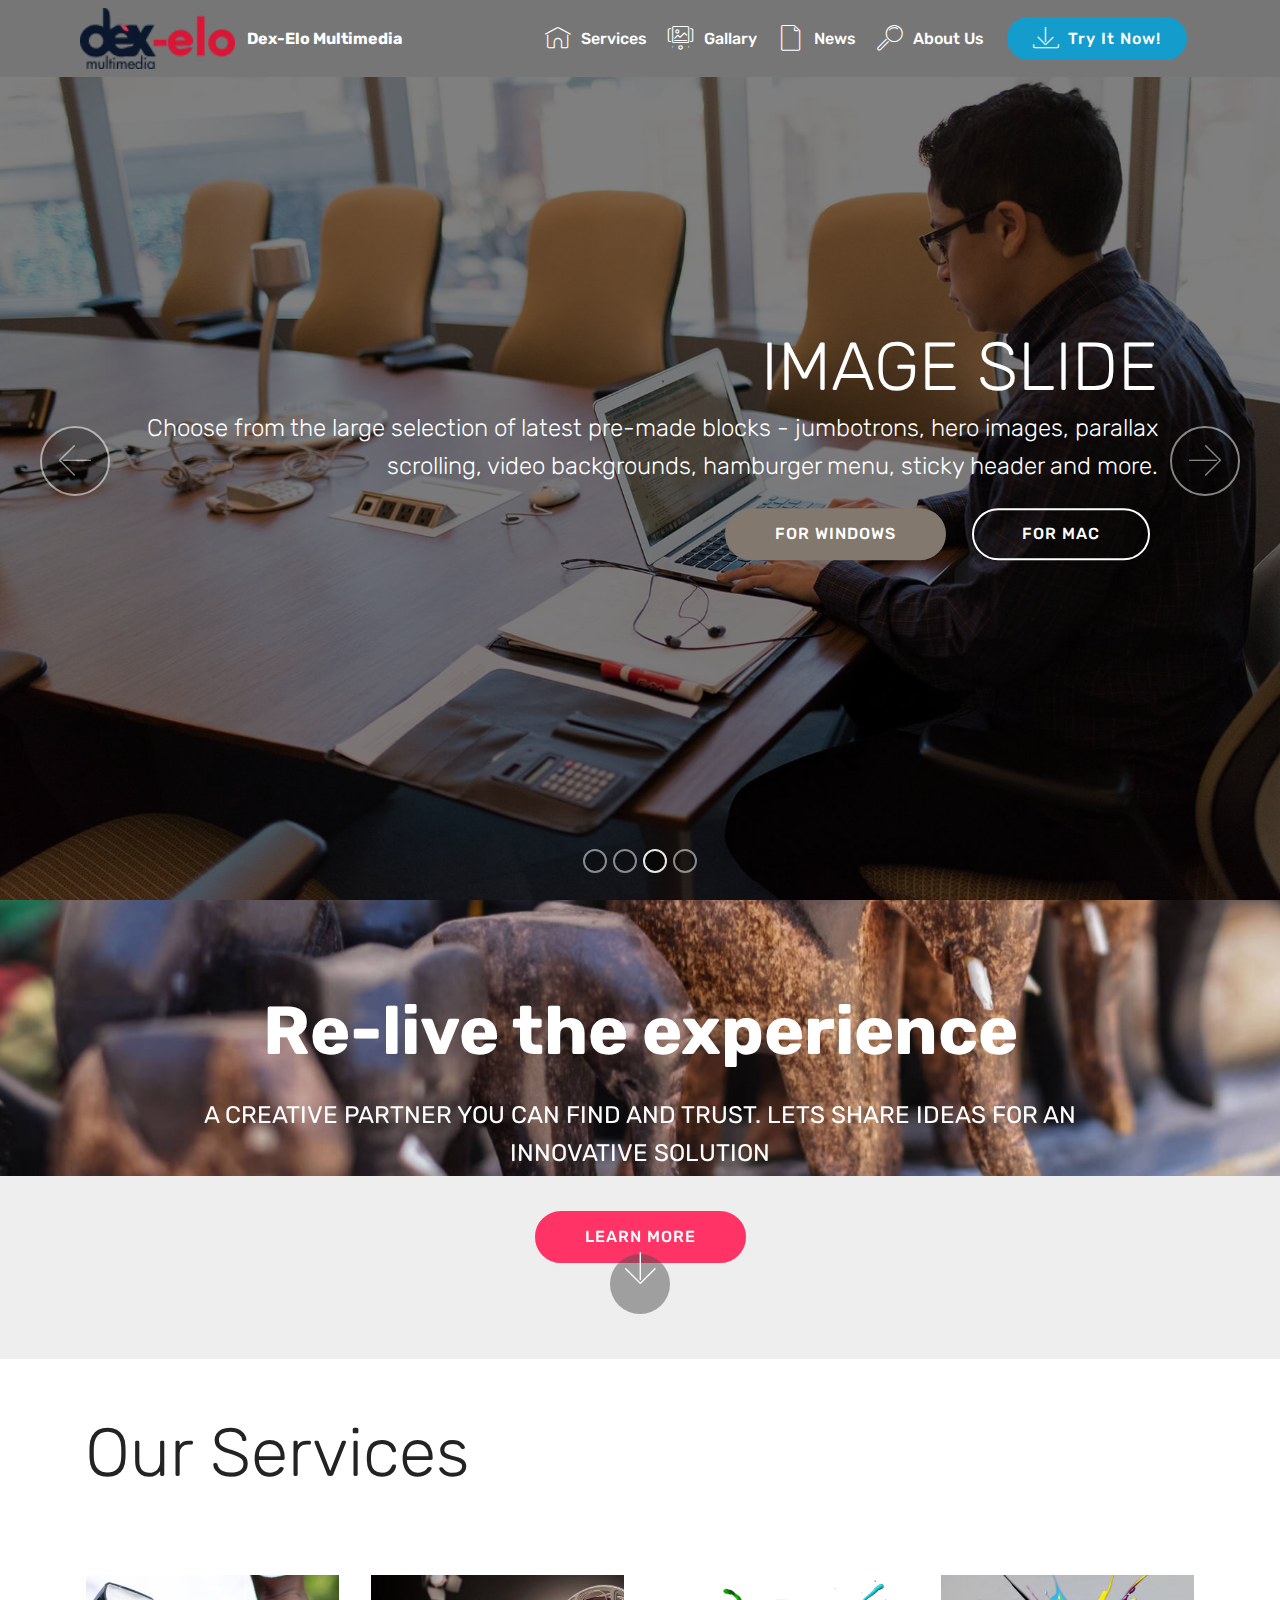
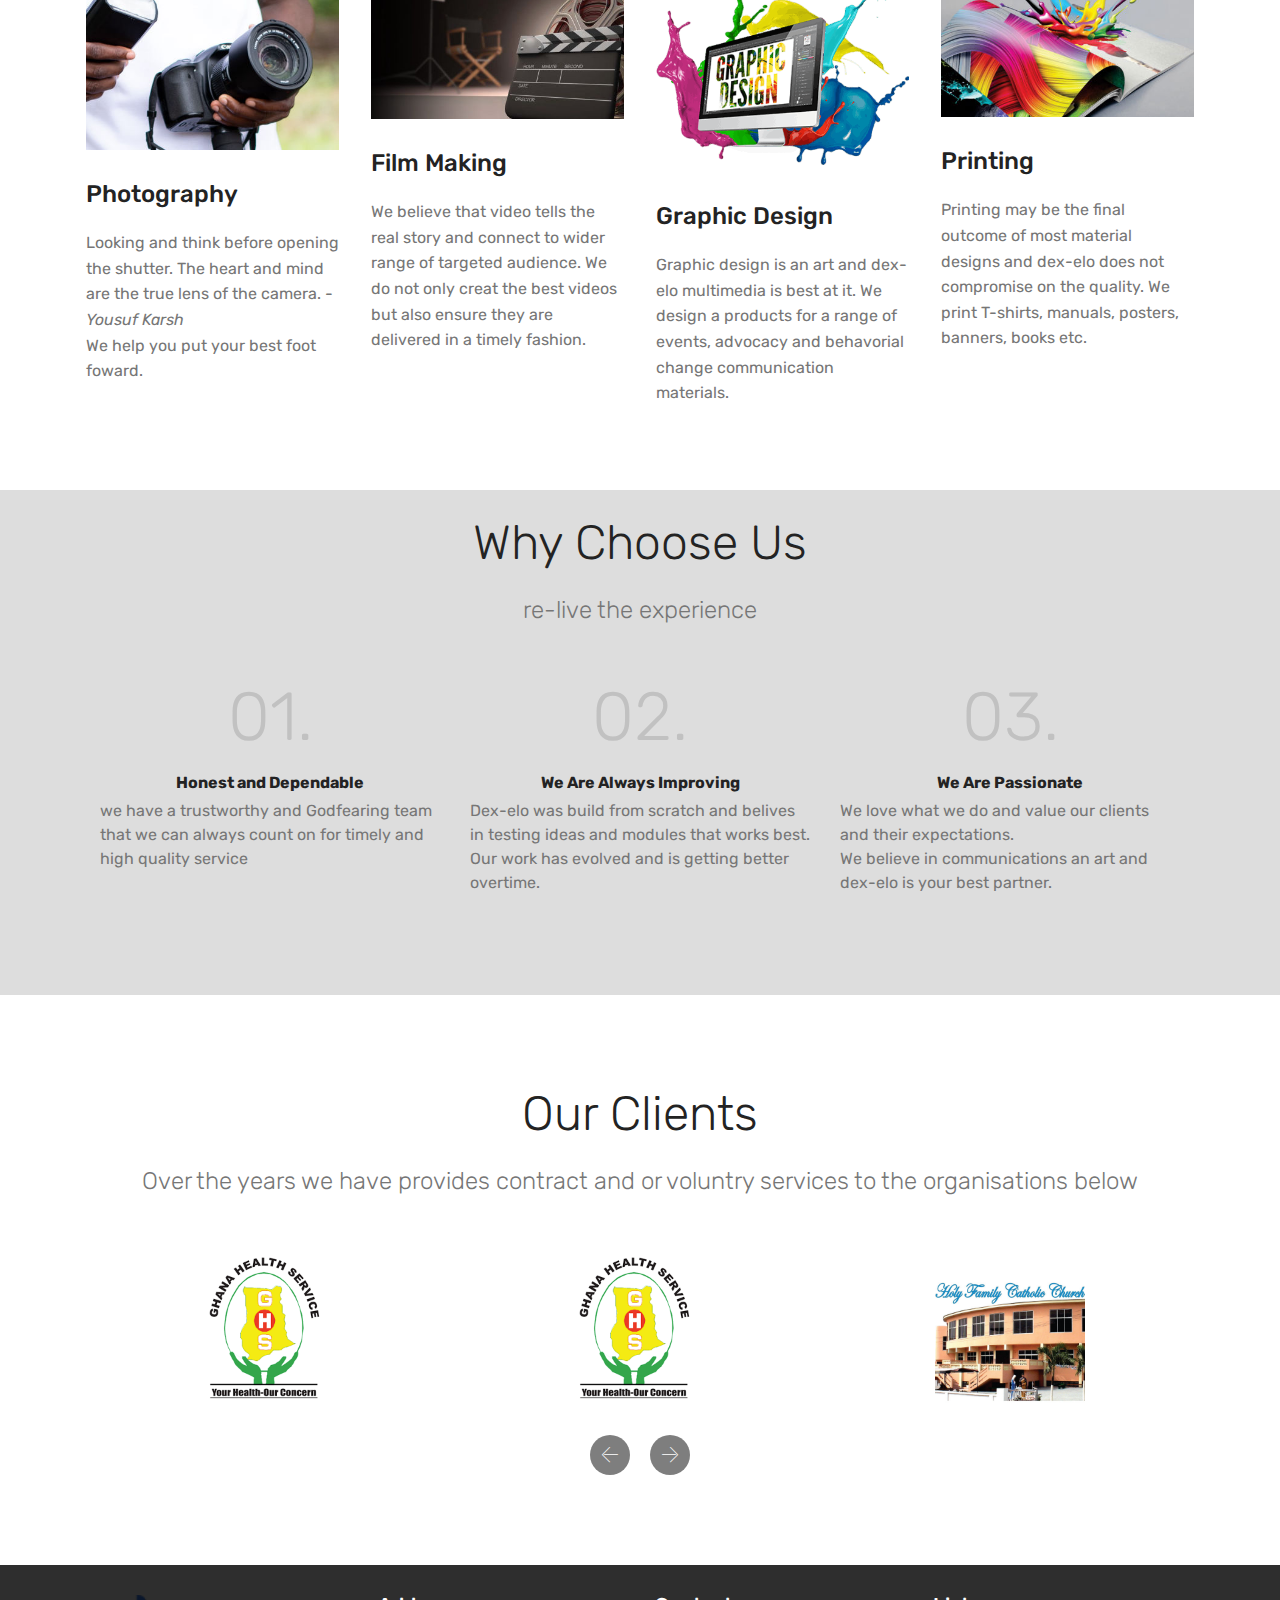
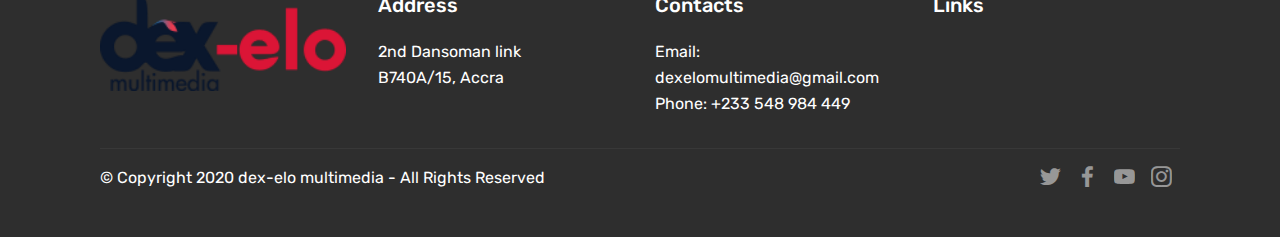
==== commit dcf68489: "create github pages" ====
--- a/index.html
+++ b/index.html
@@ -72,7 +72,7 @@
     </nav>
 </section>
 
-<section class="engine"><a href="https://mobirise.info/q">responsive site templates</a></section><section class="carousel slide cid-rN1eMyso9P" data-interval="false" id="slider1-k">
+<section class="engine"><a href="https://mobirise.info/z">best free html templates</a></section><section class="carousel slide cid-rN1eMyso9P" data-interval="false" id="slider1-k">
 
     
 
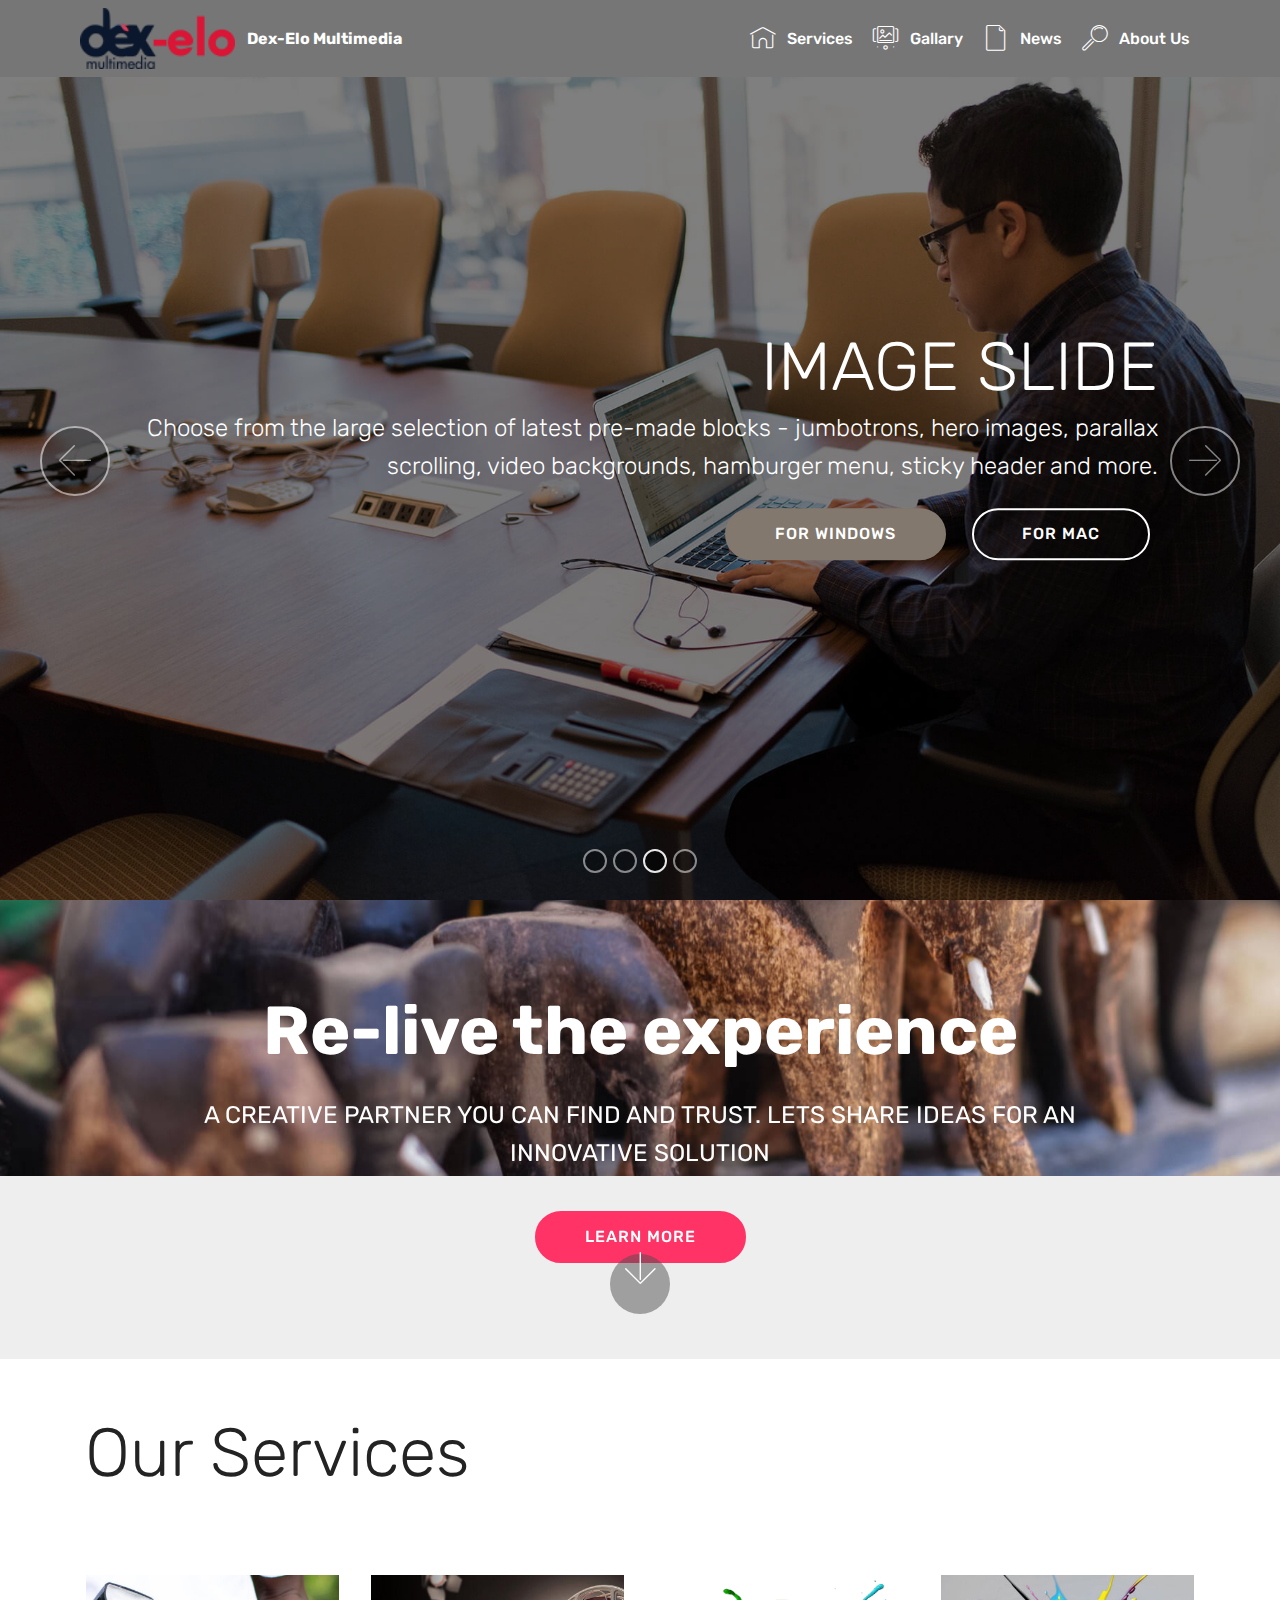
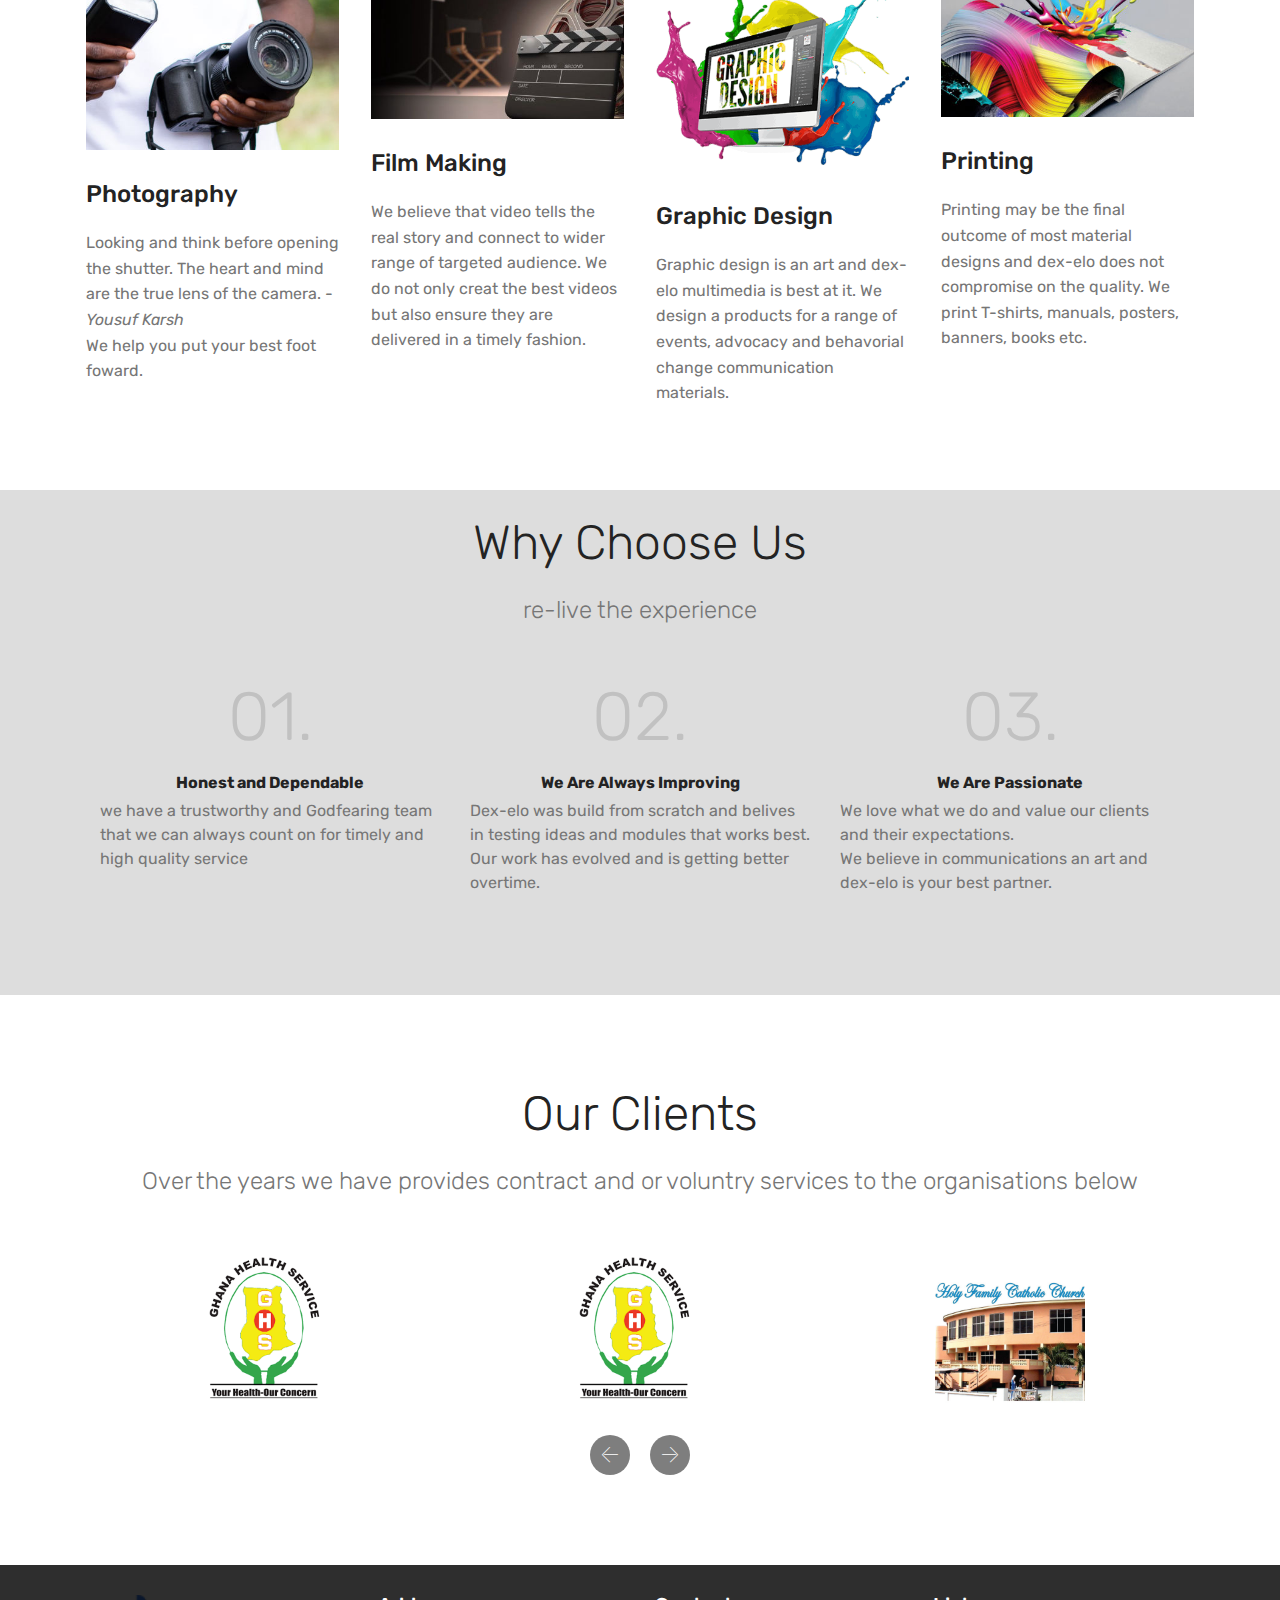
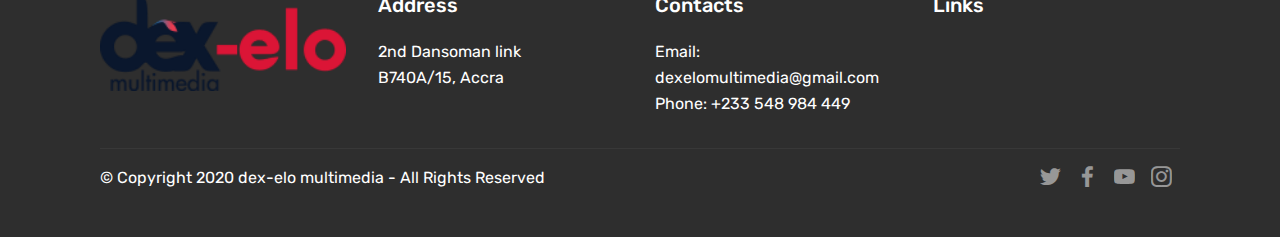
==== commit b1de4325: "create github pages" ====
--- a/index.html
+++ b/index.html
@@ -48,8 +48,8 @@
             </div>
         </div>
         <div class="collapse navbar-collapse" id="navbarSupportedContent">
-            <ul class="navbar-nav nav-dropdown" data-app-modern-menu="true"><li class="nav-item">
-                    <a class="nav-link link text-white display-4" href="https://mobirise.com">
+            <ul class="navbar-nav nav-dropdown nav-right" data-app-modern-menu="true"><li class="nav-item">
+                    <a class="nav-link link text-white display-4" href="index.html">
                         <span class="mbri-home mbr-iconfont mbr-iconfont-btn"></span>
                         Services
                     </a>
@@ -64,10 +64,7 @@
                         About Us
                     </a>
                 </li></ul>
-            <div class="navbar-buttons mbr-section-btn"><a class="btn btn-sm btn-primary display-4" href="https://mobirise.com">
-                    <span class="mbri-save mbr-iconfont mbr-iconfont-btn "></span>
-                    Try It Now!
-                </a></div>
+            
         </div>
     </nav>
 </section>
